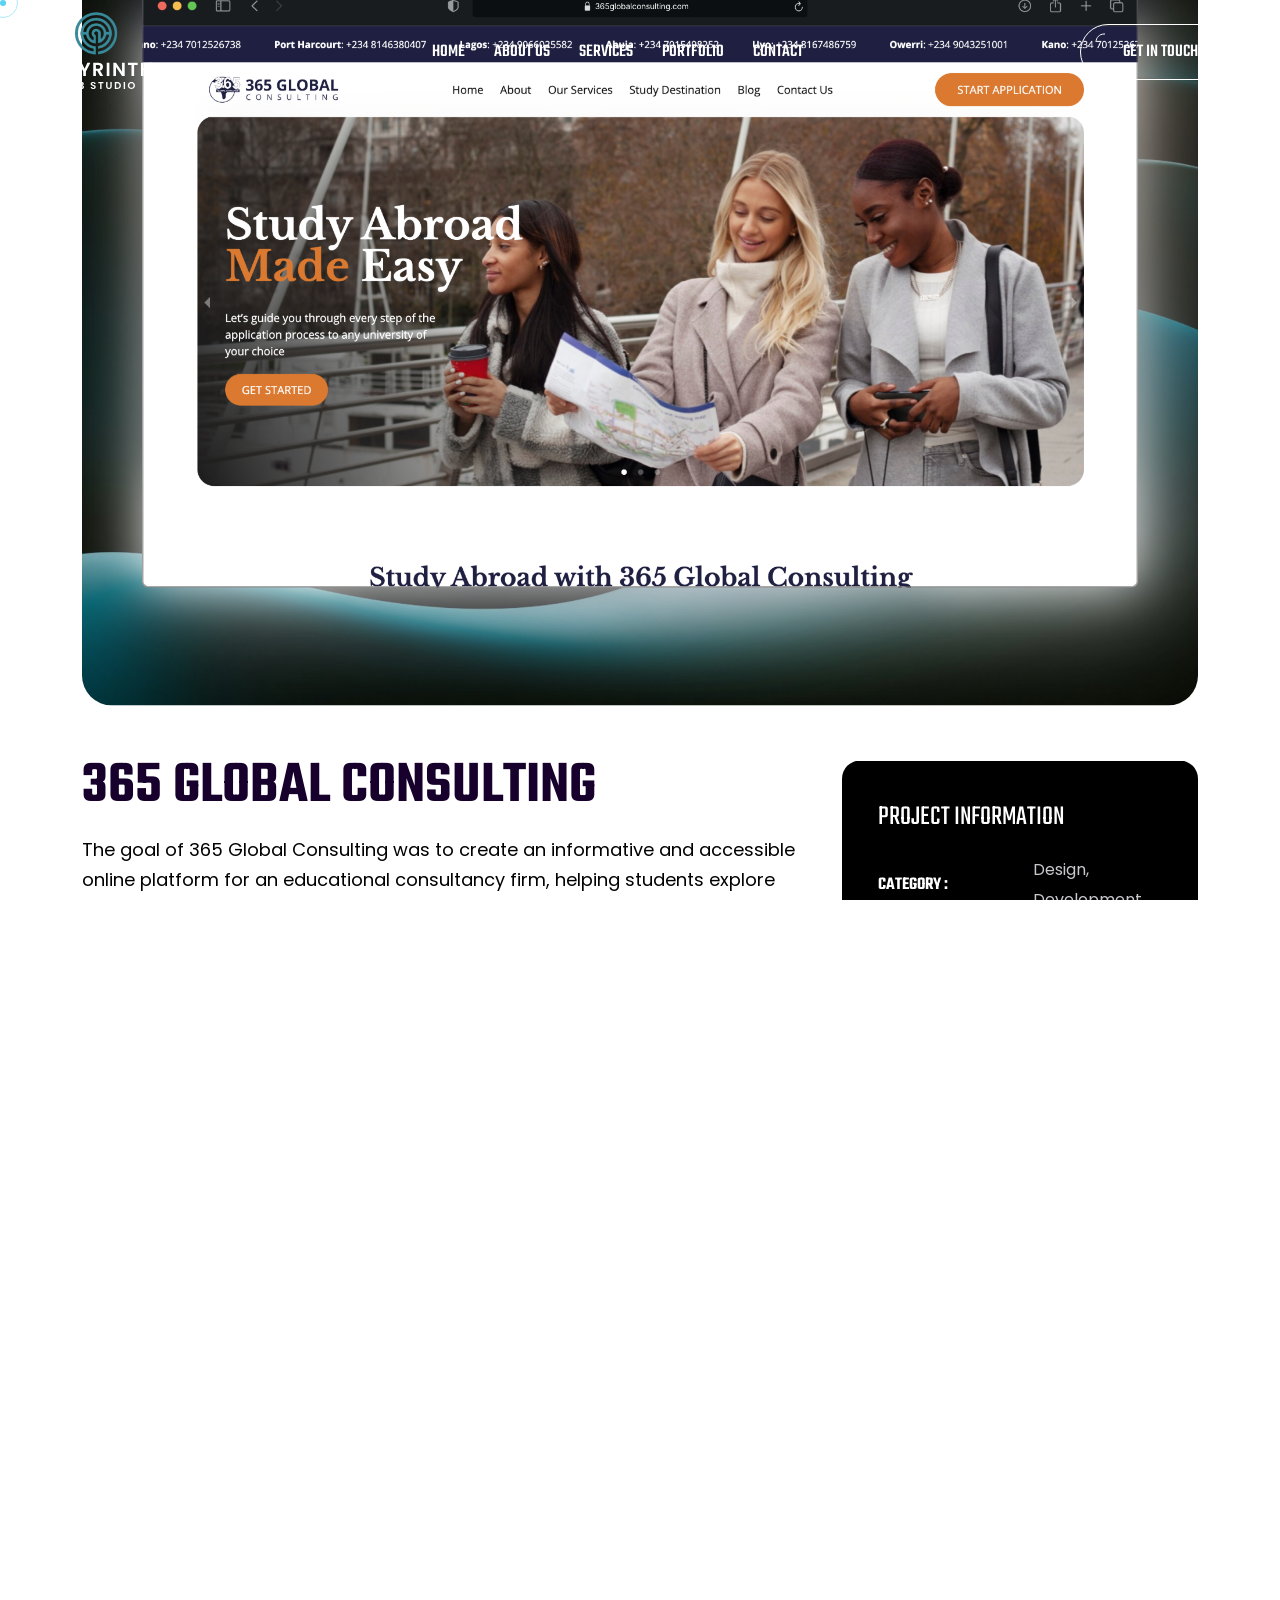
==== 365global.html @ ab1db494 "labyrinth web studio commit" ====
<!DOCTYPE html>
<html lang="en">
    <!--<< Header Area >>-->
    <head>
        <!-- ========== Meta Tags ========== -->
        <meta charset="UTF-8">
        <meta http-equiv="X-UA-Compatible" content="IE=edge">
        <meta name="viewport" content="width=device-width, initial-scale=1">
        <meta name="author" content="Gramentheme">
        <meta name="description" content="Labyrinth - Web development studio">
        <!-- ======== Page title ============ -->
        <title>Labyrinth - Web development studio</title>
        <!--<< Favcion >>-->
        <link rel="shortcut icon" href="assets/img/favicon.svg">
        <!--<< Bootstrap min.css >>-->
        <link rel="stylesheet" href="assets/css/bootstrap.min.css">
        <!--<< All Min Css >>-->
        <link rel="stylesheet" href="assets/css/all.min.css">
        <!--<< Animate.css >>-->
        <link rel="stylesheet" href="assets/css/animate.css">
        <!--<< Icomoon.css >>-->
        <link rel="stylesheet" href="assets/css/icomoon.css">
        <!--<< Magnific Popup.css >>-->
        <link rel="stylesheet" href="assets/css/magnific-popup.css">
        <!--<< MeanMenu.css >>-->
        <link rel="stylesheet" href="assets/css/meanmenu.css">
        <!--<< Swiper Bundle.css >>-->
        <link rel="stylesheet" href="assets/css/swiper-bundle.min.css">
        <!--<< Nice Select.css >>-->
        <link rel="stylesheet" href="assets/css/nice-select.css">
        <!--<< Color.css >>-->
        <link rel="stylesheet" href="assets/css/color.css">
        <!--<< Main.css >>-->
        <link rel="stylesheet" href="assets/css/main.css">
    </head>
    <body >

         <!-- Preloader Start -->
         <div id="preloader" class="preloader">
            <div class="animation-preloader">
                <div class="spinner">                
                </div>
                <div class="txt-loading">
                    <span data-text-preloader="L" class="letters-loading">
                        L
                    </span>
                    <span data-text-preloader="A" class="letters-loading">
                        A
                    </span>
                    <span data-text-preloader="B" class="letters-loading">
                        B
                    </span>
                    <span data-text-preloader="Y" class="letters-loading">
                        Y
                    </span>
                    <span data-text-preloader="R" class="letters-loading">
                        R
                    </span>
                    <span data-text-preloader="I" class="letters-loading">
                        I
                    </span>
                    <span data-text-preloader="N" class="letters-loading">
                        N
                    </span>
                    <span data-text-preloader="T" class="letters-loading">
                        T
                    </span>
                    <span data-text-preloader="H" class="letters-loading">
                        H
                    </span>
                </div>
                <p class="text-center">Loading</p>
            </div>
            <div class="loader">
                <div class="row">
                    <div class="col-3 loader-section section-left">
                        <div class="bg"></div>
                    </div>
                    <div class="col-3 loader-section section-left">
                        <div class="bg"></div>
                    </div>
                    <div class="col-3 loader-section section-right">
                        <div class="bg"></div>
                    </div>
                    <div class="col-3 loader-section section-right">
                        <div class="bg"></div>
                    </div>
                </div>
            </div>
        </div>

        <!-- Back To Top Start -->
        <button id="back-top" class="back-to-top">
            <i class="fa-regular fa-arrow-up"></i>
        </button>

        <!--<< Mouse Cursor Start >>-->  
        <div class="mouse-cursor cursor-outer"></div>
        <div class="mouse-cursor cursor-inner"></div>

        <!-- Offcanvas Area Start -->
        <div class="fix-area">
            <div class="offcanvas__info">
                <div class="offcanvas__wrapper">
                    <div class="offcanvas__content">
                        <div class="offcanvas__top mb-5 d-flex justify-content-between align-items-center">
                            <div class="offcanvas__logo">
                                <a href="index.html">
                                    <img src="assets/img/logo/black-logo.svg" alt="logo-img">
                                </a>
                            </div>
                            <div class="offcanvas__close">
                                <button>
                                <i class="fas fa-times"></i>
                                </button>
                            </div>
                        </div>
                        <h3 class="offcanvas-title">About Us</h3>
                        <p>
                            The argument in favor of using filler text goes something like this: If you use arey real content in the Consulting Process anytime you reachtent
                        </p>
                        <div class="social-icon d-flex align-items-center">
                            <a href="#"><i class="fab fa-facebook-f"></i></a>
                            <a href="#"><i class="fab fa-twitter"></i></a>
                            <a href="#"><i class="fab fa-youtube"></i></a>
                            <a href="#"><i class="fab fa-linkedin-in"></i></a>
                        </div>
                        <div class="mobile-menu fix mb-3"></div>
                        <div class="offcanvas__contact">
                            <h3>Information</h3>
                            <ul class="contact-list">
                                <li>
                                    <span>
                                        Address:
                                    </span>
                                    7300-7398 Colonial Rd,
                                    Brooklyn, NY 11209
                                </li>
                                <li>
                                    <span>
                                        Call Us:
                                    </span>
                                    <a href="tel:+00012345688">+000 123 456 88</a>
                                </li>
                                <li>
                                    <span>
                                        Email:
                                    </span>
                                    <a href="mailto:info@example.com">info@example.com</a>
                                </li>
                            </ul>
                        </div>
                    </div>
                </div>
            </div>
        </div>
        <div class="offcanvas__overlay"></div>

        <!-- Header Section Start -->
        <header id="header-sticky" class="header-1">
            <div class="container-fluid">
                <div class="mega-menu-wrapper">
                    <div class="header-main">
                        <div class="logo">
                            <a href="index.html" class="header-logo">
                                <img src="assets/img/logo/web-logo-white.svg" alt="logo-img">
                            </a>
                        </div>
                        <div class="mean__menu-wrapper">
                            <div class="main-menu">
                                <nav id="mobile-menu">
                                    <ul>
                                        <li class="has-dropdown active menu-thumb">
                                            <a href="index.html">
                                                Home 
                                            </a>
                                            </li>
                                        <li>
                                            <a href="about.html">
                                               About Us
                                            </a>
                                        </li>
                                        <li>
                                            <a href="service.html">
                                                Services
                                            </a>
                                           
                                        </li>
                                        <li >
                                            <a href="project.html">Portfolio</a>
                                        </li>
                                       
                                        <li>
                                            <a href="contact.html">
                                                Contact
                                            </a>
                                        </li>
                                    </ul>
                                </nav>
                            </div>
                        </div>
                        <div class="header-right d-flex justify-content-end align-items-center">
                            <div class="header-button">
                                <a href="contact.html" class="theme-btn border-white">
                                    <span class="icon-1">
                                        <img src="assets/img/icon/10.svg" alt="img">
                                    </span>
                                    get in touch
                                    <span class="icon-2">
                                        <img src="assets/img/icon/11.svg" alt="img">
                                    </span>
                                </a>
                            </div>
                            <div class="header__hamburger d-xl-none my-auto">
                                <div class="sidebar__toggle">
                                    <div class="header-bar">
                                        <span></span>
                                        <span></span>
                                        <span></span>
                                    </div>
                                </div>
                            </div>
                        </div>
                    </div>
                </div>
            </div>
        </header>

        <div id="smooth-wrapper">
            <div id="smooth-content">
                <!-- Breadcrumb-wrapper Start -->
                <div class="breadcrumb-wrapper bg-cover" style="background-image: url('assets/img/project-01.jpg');">
                    <div class="container">
                        <div class="page-heading">
                            <div class="breadcrumb-sub-title">
                                <h1 class="wow fadeInUp" data-wow-delay=".3s">365 Global Consulting</h1>
                            </div>
                            <ul class="breadcrumb-items wow fadeInUp" data-wow-delay=".5s">
                                <li>
                                    <a href="index.html">
                                        <i class="fa-regular fa-house"></i>
                                        Home
                                    </a>
                                </li>
                                <li>
                                    <i class="fa-solid fa-slash-forward"></i>
                                </li>
                                <li>
                                    365 Global Consulting
                                </li>
                            </ul>
                        </div>
                    </div>
                </div>
        
                <!-- Project Section Start -->
                <section class="project-details-section section-padding">
                    <div class="container">
                        <div class="project-details-wrapper">
                            <div class="details-image">
                                <img src="assets/img/project/01.jpg" alt="img">
                            </div>
                            <div class="project-details-items">
                                <div class="row g-4">
                                    <div class="col-xl-8">
                                        <div class="details-content">
                                            <h2>365 Global Consulting
                                            </h2>
                                            <p class="mb-3">
                                                The goal of 365 Global Consulting was to create an informative and accessible online platform for an educational consultancy firm, helping students explore study-abroad opportunities with ease. The aim was to deliver a professional, streamlined website that simplifies access to services like visa consultancy, tutoring, and test planning while enhancing the firm’s credibility and reach. 
                                            </p>
                                            <!-- <p class="mb-5">
                                                Netus lorem rutrum arcu dignissim at sit morbi phasellus nascetur eget potenti  vestibulum is cras. Tempor nonummy metus lobortis. Sociis velit etiam, dapibus.Lectus ve pellentesque a cras posuere tempor facilisi habitant lectus rutrum pede .
                                            </p> -->
                                            <h3>Challenge & Solution </h3>
                                            <p class="mb-5">
                                                As a web developer, I built a responsive, user-centric website with intuitive navigation and a polished, professional design. Key features include clear service pages, an easy-to-use contact form, and optimized performance for seamless browsing across devices. I implemented a clean layout to highlight essential information, ensuring accessibility and a smooth experience for a diverse audience of prospective students. 
                                            </p>
                                            <h3>Final Result</h3>
                                            <p>
                                                The new website improved user engagement, with increased inquiries and a noticeable rise in session durations. The streamlined design and enhanced functionality reduced bounce rates, while the responsive layout broadened accessibility, earning positive feedback from users and stakeholders. The site strengthened 365 Global Consulting’s online presence, supporting its mission to connect students with global education opportunities.
                                            </p>
                                        </div>
                                    </div>
                                    <div class="col-xl-4 col-lg-5">
                                        <div class="project-information sticky-style">
                                            <h3>Project Information</h3>
                                            <ul>
                                                <li>
                                                    <span class="list-1"> Category      :</span>
                                                    <span class="list-2"> Design, Development</span>
                                                </li>
                                                <li>
                                                    <span class="list-1"> Author          :</span>
                                                    <span class="list-2"> Labyrinth</span>
                                            
                                                <li>
                                                    <span class="list-1"> Date      :</span>
                                                    <span class="list-2"> 30 January, 2025</span>
                                                </li>
                                            </ul>
                                            <!-- <div class="social-icon d-flex align-items-center">
                                                <a href="#"><i class="fab fa-facebook-f"></i></a>
                                                <a href="#"><i class="fab fa-twitter"></i></a>
                                                <a href="#"><i class="fab fa-vimeo-v"></i></a>
                                                <a href="#"><i class="fab fa-pinterest-p"></i></a>
                                                
                                            </div> -->
                                            <div class="header-button mt-5">
                                                <a href="https://www.365globalconsulting.com/" class="theme-btn border-white">
                                                    <span class="icon-1">
                                                        <img src="assets/img/icon/10.svg" alt="img">
                                                    </span>
                                                    view live site
                                                    <span class="icon-2">
                                                        <img src="assets/img/icon/11.svg" alt="img">
                                                    </span>
                                                </a>
                                            </div>
                                        </div>
                                    </div>
                                </div>
                                <div class="container">
                                    <div class="row justify-content-between align-items-end">
                                        <div class="col-xl-5 col-lg-6 wow fadeInUp" data-wow-delay=".3s">
                                            <div class="case-study-box-items-2 theme-color-1">
                                                <div class="thumb">
                                                    <img src="assets/img/case-study/365-02.png" alt="img">
                                                </div>
                                            </div>
                                        </div>
                                        <div class="col-xl-6 col-lg-6 wow fadeInUp" data-wow-delay=".5s">
                                            <div class="case-study-box-items-2 margin-left-20 mt-0 theme-color-1">
                                                <div class="thumb">
                                                    <img src="assets/img/case-study/356-04.png" alt="img">
                                                </div>
                                            
                                            </div>
                                        </div>
                                        <div class="col-lg-12 wow fadeInUp" data-wow-delay=".3s">
                                            <div class="case-study-box-items-2 theme-color-1">
                                                <div class="thumb">
                                                    <img src="assets/img/case-study/365-03.png" alt="img">
                                                  
                                                </div>
                                                
                                            </div>
                                        </div>
                                    </div>
                                    <!-- <div class="row justify-content-between">
                                        <div class="col-xl-5 col-lg-6 wow fadeInUp" data-wow-delay=".3s">
                                            <div class="case-study-box-items-2 theme-color-1">
                                                <div class="thumb">
                                                    <img src="assets/img/case-study/06.jpg" alt="img">
                                                    <a href="project-details.html" class="icon">
                                                        <img src="assets/img/icon/12.svg" alt="img">
                                                    </a>
                                                </div>
                                                <div class="content">
                                                    <p>MARCH 26, 2025</p>
                                                    <h3><a href="project-details.html">Digital agency bring specialized <br> knowledge and experience</a></h3>
                                                    <a href="project.html" class="theme-btn">
                                                        <span class="icon-1">
                                                            <img src="assets/img/icon/10.svg" alt="img">
                                                        </span>
                                                        view all projects
                                                        <span class="icon-2">
                                                            <img src="assets/img/icon/11.svg" alt="img">
                                                        </span>
                                                    </a>
                                                </div>
                                            </div>
                                        </div>
                                        <div class="col-xl-6 col-lg-6 wow fadeInUp" data-wow-delay=".5s">
                                            <div class="case-study-box-items-2 margin-left-20 theme-color-1">
                                                <div class="thumb">
                                                    <img src="assets/img/case-study/07.jpg" alt="img">
                                                    <a href="project-details.html" class="icon">
                                                        <img src="assets/img/icon/12.svg" alt="img">
                                                    </a>
                                                </div>
                                                <div class="content">
                                                    <p>MARCH 26, 2025</p>
                                                    <h3><a href="project-details.html">Digital agency bring specialized <br> knowledge and experience</a></h3>
                                                </div>
                                            </div>
                                        </div>
                                    </div> -->
                                </div>
                            </div>
                            <div class="slider-button d-flex align-items-center justify-content-between">
                                <div class="d-flex align-items-center gap-xxl-4 gap-3 gap-2">
                                    <a href="project-02.html" class="cmn-prev cmn-border d-center">
                                        <i class="fas fa-chevron-left"></i>
                                    </a>
                                    <span class="fw-bold white-clr previus-text text-capitalize">
                                        previous
                                    </span>
                                </div>
                                <div class="d-flex align-items-center gap-xxl-4 gap-3 gap-2">
                                    <span class="fw-bold white-clr previus-text text-capitalize">
                                        Next
                                    </span>
                                    <a href=zenera.html" class="cmn-next cmn-border d-center">
                                        <i class="fas fa-chevron-right"></i>
                                    </a>
                                </div>
                            </div>
                        </div>
                    </div>
                </section>
       
                <!-- Cta Section Start -->
                <section class="cta-section fix section-padding pt-0 dark-bg-style black-bg">
                    <div class="container">
                        <div class="cta-wrapper bg-cover" style="background-image: url('assets/img/cta/cta-bg.jpg');">
                            <h2 class="wow fadeInUp" data-wow-delay=".3s">Have an idea in your mind?Let’s make something great together</h2>
                            <a href="contact.html" class="theme-btn border-white wow fadeInUp" data-wow-delay=".5s">
                                <span class="icon-1">
                                    <img src="assets/img/icon/10.svg" alt="img">
                                </span>
                                get in touch
                                <span class="icon-2">
                                    <img src="assets/img/icon/11.svg" alt="img">
                                </span>
                            </a>
                        </div>
                    </div>
                </section>

                <!-- Footer Section Start -->
                <footer class="footer-section dark-section-bg">
                    <div class="container custom-container">
                        <div class="footer-wrapper dark-text-style">
                            <div class="footer-wrapper-items">
                                <div class="footer-social-contact wow fadeInUp" data-wow-delay=".3s">
                                    <ul class="contact-list">
                                        <li>
                                            <a href="mailto:labyrinthwebstudio@gmail.com">labyrinthwebstudio@gmail.com</a>
                                        </li>
                                        <li>
                                            <a href="tel:+2349069067105">+234 9069067105</a>
                                        </li>
                                    </ul>
                                    <div class="social-icon d-flex align-items-center">
                                        <a href="#"><i class="fab fa-instagram"></i></a>
                                        <a href="#"><i class="fab fa-twitter"></i></a>
                                        <a href="#"><i class="fab fa-tiktok"></i></a>
                                        <a href="#"><i class="fab fa-facebook-f"></i></a>
                                    </div>
                                </div>
                                <div class="footer-author wow fadeInUp" data-wow-delay=".5s">
                                    <span>Designed by</span>
                                    <h4><a href="https://labyrinth.framer.website/">Labyrinth</a></h4>
                                </div>
                                <p class="wow fadeInUp" data-wow-delay=".7s">
                                    ©2025 <br>
                                    labyrinth web studio <br>
                                    all rights reserved
                                </p>
                            </div>
                            <a href="index.html" class="exolax-text">
                                <img src="assets/img/labyrinth-white.svg" alt="img" class="wow img-custom-anim-bottom">
                            </a>
                        </div>
                    </div>
                </footer>
            </div>
        </div>
        
     <!--<< All JS Plugins >>-->
      <script src="assets/js/jquery-3.7.1.min.js"></script>
      <!--<< Viewport Js >>-->
      <script src="assets/js/viewport.jquery.js"></script>
      <!--<< Bootstrap Js >>-->
      <script src="assets/js/bootstrap.bundle.min.js"></script>
      <!-- Parallax Js -->
      <script src="assets/js/parallax.js"></script>
      <!--<< Gsap Js >>-->
      <script src="assets/js/gsap.js"></script>
      <!--<< Gsap Scroll Plugin Js >>-->
      <script src="assets/js/gsap-scroll-to-plugin.js"></script>
      <!--<< Gsap Scroll Snoother Js >>-->
      <script src="assets/js/gsap-scroll-smoother.js"></script>
      <!--<< Gsap Scroll Trigger Js >>-->
      <script src="assets/js/gsap-scroll-trigger.js"></script>
      <!--<< Gsap Scroll Split Text Js >>-->
      <script src="assets/js/gsap-split-text.js"></script>
      <!--<< Choma Min Js >>-->
      <script src="assets/js/parallax.js"></script>
      <!--<< Nice Select Js >>-->
      <script src="assets/js/jquery.nice-select.min.js"></script>
      <!--<< Waypoints Js >>-->
      <script src="assets/js/jquery.waypoints.js"></script>
      <!--<< Counterup Js >>-->
      <script src="assets/js/jquery.counterup.min.js"></script>
      <!--<< Swiper Slider Js >>-->
      <script src="assets/js/swiper-bundle.min.js"></script>
      <!--<< MeanMenu Js >>-->
      <script src="assets/js/jquery.meanmenu.min.js"></script>
      <!--<< Magnific Popup Js >>-->
      <script src="assets/js/jquery.magnific-popup.min.js"></script>
      <!--<< GSAP Animation Js >>-->
      <script src="assets/js/animation.js"></script>
      <!--<< Wow Animation Js >>-->
      <script src="assets/js/wow.min.js"></script>
      <!--<< Wow Animation Js >>-->
      <script src="assets/js/customer-gsap-animation.js"></script>
      <!--<< Main.js >>-->
      <script src="assets/js/main.js"></script>
    </body>
</html>
---- assets/css/main.css ----
/*
Theme Name: Exolax
Author: Gramentheme
Author URI: https://themeforest.net/user/Gramentheme
Description: Exolax - Creative Agency Html Template
Version: 1.0.0
*/
/*CSS Table Of Content Ends Here*/
@import url("https://fonts.googleapis.com/css2?family=Teko:wght@300..700&display=swap");
@import url("https://fonts.googleapis.com/css2?family=Poppins:ital,wght@0,100;0,200;0,300;0,400;0,500;0,600;0,700;0,800;0,900;1,100;1,200;1,300;1,400;1,500;1,600;1,700;1,800;1,900&display=swap");
:root {
  --body: #fff;
  --black: #000;
  --white: #fff;
  --theme: #59D2F3;
  --theme2: #5AE70E;
  --theme3: #A80EE6;
  --header: #17012C;
  --header2: #1E1E1E;
  --text: #1E1E1E;
  --text2: #888888;
  --border: #E2E2E2;
  --border2: #434343;
  --border3: rgba(0, 0, 0, 0.20);
  --bg: #F5F5F5;
  --bg2: #F3F3F3;
  --testi-bg: #222;
  --box-shadow: 0px 4px 25px 0px rgba(0, 0, 0, 0.06);
}

.theme-btn {
  display: inline-block;
  vertical-align: middle;
  -webkit-appearance: none;
  border: none;
  outline: none !important;
  background-color: transparent;
  color: var(--header);
  font-size: 18px;
  font-weight: 500;
  padding: 18px 35px;
  transition: 0.5s ease-in-out;
  text-transform: uppercase;
  position: relative;
  z-index: 2;
  overflow: hidden;
  text-align: center;
  border-radius: 100px;
  line-height: 1;
  font-family: "Teko", sans-serif;
  border: 1px solid var(--header);
  min-width: 160px;
}
.theme-btn::after {
  content: "";
  background-color: var(--theme);
  position: absolute;
  top: 0;
  width: 100%;
  left: 0;
  right: 0;
  bottom: 0;
  clip-path: circle(0% at 50% 50%);
  transition: all cubic-bezier(0, 0.96, 0.58, 1.1) 0.8s;
  z-index: -1;
}
.theme-btn i {
  margin-left: 10px;
}
.theme-btn .icon-1 {
  position: absolute;
  top: 4px;
  left: 14px;
  transition: all 0.4s ease-in-out;
}
.theme-btn .icon-2 {
  position: absolute;
  bottom: 8px;
  right: 14px;
  transition: all 0.4s ease-in-out;
}
.theme-btn:hover {
  background-color: var(--theme);
  color: var(--header);
  border: 1px solid var(--theme);
}
.theme-btn:hover::after {
  clip-path: circle(100% at 50% 50%);
  transition: all cubic-bezier(0, 0.96, 0.58, 1.1) 4s;
}
.theme-btn.border-white {
  border: 1px solid var(--white);
  color: var(--white);
}
.theme-btn.border-white:hover {
  color: var(--header);
  border: 1px solid var(--theme) !important;
}
.theme-btn.border-white:hover .icon-1, .theme-btn.border-white:hover .icon-2 {
  filter: brightness(0);
}
.theme-btn.border-white .icon-1, .theme-btn.border-white .icon-2 {
  filter: grayscale(100%) brightness(300%);
  transition: all 0.4s ease-in-out;
}
.theme-btn.border-white .icon-1 img, .theme-btn.border-white .icon-2 img {
  filter: grayscale(100%) brightness(300%);
  transition: all 0.4s ease-in-out;
}
.theme-btn.border-white-2 {
  border: 1px solid var(--white);
  color: var(--white);
}
.theme-btn.border-white-2::after {
  content: "";
  background-color: var(--theme2);
}
.theme-btn.border-white-2:hover {
  color: var(--header);
  border: 1px solid var(--theme2) !important;
}
.theme-btn.border-white-2:hover .icon-1, .theme-btn.border-white-2:hover .icon-2 {
  filter: brightness(0);
}
.theme-btn.border-white-2 .icon-1, .theme-btn.border-white-2 .icon-2 {
  filter: grayscale(100%) brightness(300%);
  transition: all 0.4s ease-in-out;
}
.theme-btn.border-white-2 .icon-1 img, .theme-btn.border-white-2 .icon-2 img {
  filter: grayscale(100%) brightness(300%);
  transition: all 0.4s ease-in-out;
}
.theme-btn.theme-color-2::after {
  background-color: var(--theme2);
}
.theme-btn.theme-color-2:hover {
  background-color: var(--theme2);
}
@media (max-width: 767px) {
  .theme-btn {
    padding: 20px 32px;
  }
}
@media (max-width: 575px) {
  .theme-btn {
    padding: 18px 30px;
    font-size: 14px;
  }
}

.link-btn {
  color: var(--header);
  font-size: 14px;
  font-weight: 500;
  text-transform: uppercase;
  display: inline-block;
}
.link-btn i {
  margin-left: 10px;
}
.link-btn:hover {
  color: var(--theme);
}

/* --------------------------------------------
    Template Default Fonts & Fonts Styles
 ---------------------------------------------- */
body {
  font-family: "Poppins", sans-serif;
  font-size: 16px;
  font-weight: 400;
  line-height: 30px;
  color: var(--text);
  background-color: var(--white);
  padding: 0;
  margin: 0;
  overflow-x: hidden;
}

ul {
  padding: 0;
  margin: 0;
  list-style: none;
}

button {
  border: none;
  background-color: transparent;
  padding: 0;
}

input:focus {
  color: var(--text);
  outline: none;
}

input {
  color: var(--text);
}

h1,
h2,
h3,
h4,
h5,
h6 {
  font-family: "Teko", sans-serif;
  margin: 0px;
  padding: 0;
  color: var(--header);
  text-transform: uppercase;
  transition: all 0.4s ease-in-out;
}

h1 {
  font-size: 200px;
  font-weight: 600;
  line-height: 80%;
}

h2 {
  font-size: 90px;
  line-height: 89%;
  font-weight: 500;
}
@media (max-width: 1199px) {
  h2 {
    font-size: 70px;
    line-height: 100%;
  }
}
@media (max-width: 767px) {
  h2 {
    font-size: 65px;
    line-height: 100%;
  }
}
@media (max-width: 575px) {
  h2 {
    font-size: 60px;
  }
}

h3 {
  font-size: 40px;
  font-weight: 400;
}
@media (max-width: 575px) {
  h3 {
    font-size: 34px;
  }
}

h4 {
  font-size: 24px;
  font-weight: 600;
}

h5 {
  font-size: 20px;
  font-weight: 800;
}

h6 {
  font-size: 16px;
  font-weight: 600;
  line-height: 145%;
}

a {
  text-decoration: none;
  outline: none !important;
  cursor: pointer;
  color: var(--header);
  transition: all 0.4s ease-in-out;
}

p {
  margin: 0px;
  transition: all 0.4s ease-in-out;
}

span {
  margin: 0px;
  transition: all 0.4s ease-in-out;
}

.about-section {
  border-radius: 60px;
  margin: 0 30px;
}
@media (max-width: 1399px) {
  .about-section {
    border-radius: 0;
    margin: 0;
  }
}

.about-wrapper .about-content {
  margin-top: 30px;
}
.about-wrapper .about-content ul .about-list {
  display: flex;
  gap: 20px;
}
.about-wrapper .about-content ul .about-list:not(:last-child) {
  margin-bottom: 40px;
}
.about-wrapper .about-content ul .about-list .icon {
  color: var(--white);
  font-size: 48px;
}
.about-wrapper .about-content ul .about-list .content {
  max-width: 310px;
}
.about-wrapper .about-content ul .about-list .content h3 {
  font-size: 30px;
  color: var(--white);
}
.about-wrapper .about-content ul .about-list .content p {
  font-weight: 600;
  color: #888888;
  text-transform: capitalize;
}
.about-wrapper .about-image-items {
  margin-top: 30px;
}
.about-wrapper .about-image-items .about-items .thumb {
  margin-bottom: 40px;
}
@media (max-width: 575px) {
  .about-wrapper .about-image-items .about-items .thumb {
    margin-bottom: 24px;
  }
}
.about-wrapper .about-image-items .about-items .thumb img {
  width: 100%;
  height: 100%;
  border-radius: 20px;
}
.about-wrapper .about-image-items .about-items p {
  color: var(--white);
}
.about-wrapper .about-image-items .about-thumb img {
  width: 100%;
  height: 100%;
  border-radius: 20px;
}

.about-wrapper-2 .about-content h6 {
  font-size: 20px;
  font-weight: 400;
  text-transform: uppercase;
  color: var(--theme2);
  line-height: 1;
  font-family: "Teko", sans-serif;
  display: inline-block;
  margin-bottom: 20px;
}
.about-wrapper-2 .about-content .about-list {
  margin-top: 35px;
  margin-bottom: 40px;
}
.about-wrapper-2 .about-content .about-list li {
  font-size: 18px;
  color: var(--black);
}
.about-wrapper-2 .about-content .about-list li:not(:last-child) {
  margin-bottom: 10px;
}
.about-wrapper-2 .about-content .about-list li i {
  margin-right: 10px;
  color: var(--theme2);
}
.about-wrapper-2 .about-content-2 .counter-items {
  margin-top: 50px;
  display: flex;
  align-items: center;
  gap: 32px;
}
@media (max-width: 767px) {
  .about-wrapper-2 .about-content-2 .counter-items {
    margin-top: 30px;
  }
}
@media (max-width: 1199px) {
  .about-wrapper-2 .about-content-2 .counter-items {
    flex-wrap: wrap;
    gap: 25px;
  }
}
.about-wrapper-2 .about-content-2 .counter-items .content h2 {
  font-size: 60px;
  color: var(--theme2);
  font-weight: 400;
}
.about-wrapper-2 .about-content-2 .counter-items .content p {
  font-size: 18px;
  color: var(--text2);
}
.about-wrapper-2 .about-video {
  height: 700px;
  line-height: 700px;
  margin-top: 60px;
  border-radius: 20px;
  position: relative;
  overflow: hidden;
  text-align: center;
}
.about-wrapper-2 .about-video .video-icon {
  width: 120px;
  height: 120px;
  line-height: 120px;
  background-color: var(--white);
  color: var(--header);
  display: inline-block;
  text-align: center;
  border-radius: 50%;
  font-size: 24px;
}
.about-wrapper-2.style-theme-color .about-content h6 {
  color: var(--theme);
}
.about-wrapper-2.style-theme-color .about-content .about-list li i {
  color: var(--theme);
}
.about-wrapper-2.style-theme-color .about-content-2 .counter-items .content h2 {
  color: var(--theme);
}

.mission-wrapper .mission-image-items {
  margin-top: 30px;
  border: 6px solid var(--white);
  padding: 30px 35px;
  border-radius: 20px;
}
.mission-wrapper .mission-image-items .mission-image {
  height: 768px;
  overflow: hidden;
  border-radius: 20px;
}
@media (max-width: 1199px) {
  .mission-wrapper .mission-image-items .mission-image {
    height: 750px;
  }
}
@media (max-width: 767px) {
  .mission-wrapper .mission-image-items .mission-image {
    height: 550px;
    padding: 30px;
  }
}
@media (max-width: 575px) {
  .mission-wrapper .mission-image-items .mission-image {
    height: 450px;
    padding: 20px;
  }
}
.mission-wrapper .mission-image-items .mission-image img {
  width: 100%;
  height: 100%;
  border-radius: 20px;
  object-fit: cover;
}
.mission-wrapper .mission-content {
  padding: 40px 30px 0;
  background-color: var(--white);
  border-radius: 20px;
  margin-top: 30px;
}
.mission-wrapper .mission-content .header-title {
  padding-bottom: 10px;
}
.mission-wrapper .mission-content .header-title h5 {
  font-weight: 400;
  margin-bottom: 10px;
}
.mission-wrapper .mission-content .header-title h3 {
  font-size: 50px;
  font-weight: 400;
}
.mission-wrapper .mission-content .list-items li {
  padding: 22px 0;
  border-top: 1px solid var(--border);
}
.mission-wrapper .mission-content .list-items li .content h4 {
  font-size: 30px;
  font-weight: 500;
  -webkit-text-stroke-width: 1px;
  -webkit-text-stroke-color: var(--theme2);
  -webkit-text-fill-color: transparent;
}
.mission-wrapper .mission-content .list-items li .content h3 {
  font-size: 30px;
  font-weight: 500;
}
.mission-wrapper .mission-content .list-items li .content p {
  color: var(--text2);
  margin-top: 5px;
}

.tags-container > canvas {
  position: relative;
}

.tags-container {
  width: 100%;
  height: 400px;
  margin-top: 0vw;
  overflow: hidden;
  background: var(--theme2);
  transform: scale(1.001);
}

.about-wrapper-3 {
  border-bottom: 1px solid var(--border3);
  padding-bottom: 120px;
}
@media (max-width: 1199px) {
  .about-wrapper-3 {
    padding-bottom: 100px;
  }
}
@media (max-width: 991px) {
  .about-wrapper-3 {
    padding-bottom: 80px;
  }
}
.about-wrapper-3.dark-border-style {
  border-bottom: 1px solid rgba(255, 255, 255, 0.2);
}
.about-wrapper-3 .about-image-items {
  margin-left: -106.3%;
  position: relative;
  z-index: 9;
}
@media (max-width: 1899px) {
  .about-wrapper-3 .about-image-items {
    margin-left: -80%;
  }
}
@media (max-width: 1600px) {
  .about-wrapper-3 .about-image-items {
    margin-left: -50%;
  }
}
@media (max-width: 1399px) {
  .about-wrapper-3 .about-image-items {
    margin-left: 0;
  }
}
.about-wrapper-3 .about-image-items .about-image {
  position: relative;
}
.about-wrapper-3 .about-image-items .about-image img {
  width: 100%;
  height: 100%;
  border-radius: 40px;
}
.about-wrapper-3 .about-image-items .about-image .video-button {
  position: absolute;
  bottom: 20px;
  left: 20px;
  z-index: 9;
  width: 175px;
  height: 175px;
  line-height: 175px;
  text-align: center;
  border-radius: 50%;
  border: 1px solid var(--white);
}
.about-wrapper-3 .about-image-items .about-image .video-button .video-icon {
  width: 84px;
  height: 84px;
  line-height: 84px;
  background-color: var(--white);
  color: var(--header);
  border-radius: 50%;
  display: inline-block;
  position: relative;
  z-index: 9;
}
.about-wrapper-3 .about-image-items .about-image .video-button .text-cirle {
  animation: cir36 10s linear infinite;
  position: absolute;
  top: -3px;
  left: 13px;
}
.about-wrapper-3 .about-image-items .about-image .video-button .text-cirle img {
  width: initial;
  height: initial;
}
.about-wrapper-3 .about-content {
  margin-left: 20px;
  position: relative;
  z-index: 9;
}
@media (max-width: 1399px) {
  .about-wrapper-3 .about-content {
    margin-left: 0;
  }
}
.about-wrapper-3 .about-content h2 {
  color: var(--black);
  line-height: 1;
}
.about-wrapper-3 .about-content p {
  margin-top: 5px;
}
.about-wrapper-3 .about-content .list-items-area {
  display: flex;
  align-items: end;
  justify-content: space-between;
}
@media (max-width: 1199px) {
  .about-wrapper-3 .about-content .list-items-area {
    flex-wrap: wrap;
    gap: 30px;
  }
}
.about-wrapper-3 .about-content .list-items-area .list-items {
  margin-top: 30px;
}
.about-wrapper-3 .about-content .list-items-area .list-items li {
  font-size: 18px;
  font-weight: 500;
  color: var(--black);
}
.about-wrapper-3 .about-content .list-items-area .list-items li i {
  margin-right: 10px;
}
.about-wrapper-3 .about-content .list-items-area .list-items li:not(:last-child) {
  margin-bottom: 10px;
}
.about-wrapper-3 .about-content .list-items-area .arrow-icon {
  display: inline-block;
  width: 104px;
  height: 104px;
  line-height: 104px;
  text-align: center;
  border: 1px solid var(--border3);
  border-radius: 50%;
}
.about-wrapper-3 .about-content .list-items-area .arrow-icon img {
  filter: brightness(0);
  transition: all 0.4s ease-in-out;
  transform: rotate(-45deg);
}
.about-wrapper-3 .about-content .list-items-area .arrow-icon:hover {
  background-color: var(--theme3);
}
.about-wrapper-3 .about-content .list-items-area .arrow-icon:hover img {
  filter: initial;
  transform: rotate(0);
}
.about-wrapper-3 .about-content.dark-text-white p {
  color: var(--text2);
}
.about-wrapper-3 .about-content.dark-text-white .list-items-area .list-items li {
  color: var(--white);
}
.about-wrapper-3 .about-content.dark-text-white .list-items-area .arrow-icon {
  border: 1px solid var(--white);
}
.about-wrapper-3 .about-content.dark-text-white .list-items-area .arrow-icon img {
  filter: initial;
}
.about-wrapper-3 .about-content.dark-text-white .list-items-area .arrow-icon:hover {
  border: 1px solid var(--theme3);
}

.about-section-3 {
  position: relative;
}
.about-section-3 .right-overlay-shape {
  position: absolute;
  top: -60%;
  right: 0;
}

.about-wrapper-4 .about-thumb {
  margin-left: 20px;
  position: relative;
}
@media (max-width: 1199px) {
  .about-wrapper-4 .about-thumb {
    margin-left: 0;
  }
}
.about-wrapper-4 .about-thumb .thumb-shape1 {
  width: 335px;
  height: 481px;
  border-radius: 100px;
  background-color: var(--header2);
  position: absolute;
  left: 0;
  z-index: 1;
}
@media (max-width: 1199px) {
  .about-wrapper-4 .about-thumb .thumb-shape1 {
    display: none;
  }
}
@media (max-width: 767px) {
  .about-wrapper-4 .about-thumb .thumb-shape1 {
    left: 0;
    top: -60px;
  }
}
.about-wrapper-4 .about-thumb .thumb-shape2 {
  width: 335px;
  height: 481px;
  border-radius: 100px;
  background: #F1F1F1;
  position: absolute;
  left: 100px;
  z-index: 2;
}
@media (max-width: 1399px) {
  .about-wrapper-4 .about-thumb .thumb-shape2 {
    left: 50px;
  }
}
@media (max-width: 1199px) {
  .about-wrapper-4 .about-thumb .thumb-shape2 {
    display: none;
  }
}
@media (max-width: 767px) {
  .about-wrapper-4 .about-thumb .thumb-shape2 {
    left: 0;
    top: -30px;
  }
}
.about-wrapper-4 .about-thumb .thumb {
  position: relative;
  display: inline-block;
  margin-left: 200px;
  z-index: 5;
}
@media (max-width: 1399px) {
  .about-wrapper-4 .about-thumb .thumb {
    margin-left: 150px;
  }
}
@media (max-width: 1199px) {
  .about-wrapper-4 .about-thumb .thumb {
    margin-left: 0;
    display: block;
  }
}
@media (max-width: 991px) {
  .about-wrapper-4 .about-thumb .thumb {
    height: 600px;
  }
}
@media (max-width: 575px) {
  .about-wrapper-4 .about-thumb .thumb {
    height: 500px;
  }
}
.about-wrapper-4 .about-thumb .thumb img {
  border-radius: 100px;
}
@media (max-width: 1199px) {
  .about-wrapper-4 .about-thumb .thumb img {
    width: 100%;
    height: 100%;
    object-fit: cover;
  }
}
.about-wrapper-4 .about-content {
  margin-left: 60px;
}
@media (max-width: 991px) {
  .about-wrapper-4 .about-content {
    margin-left: 0;
  }
}
.about-wrapper-4 .about-content h2 {
  font-size: 90px;
  color: var(--header2);
}
@media (max-width: 1199px) {
  .about-wrapper-4 .about-content h2 {
    font-size: 80px;
  }
}
@media (max-width: 767px) {
  .about-wrapper-4 .about-content h2 {
    font-size: 70px;
  }
}
@media (max-width: 575px) {
  .about-wrapper-4 .about-content h2 {
    font-size: 50px;
  }
}
.about-wrapper-4 .about-content h3 {
  font-size: 50px;
  font-weight: 500;
  color: var(--header2);
  text-transform: lowercase;
  margin-top: 30px;
}
@media (max-width: 575px) {
  .about-wrapper-4 .about-content h3 {
    font-size: 40px;
    margin-top: 20px;
  }
}
.about-wrapper-4 .about-content .about-btn {
  padding-top: 40px;
}
.about-wrapper-4 .about-content .about-btn ul {
  display: flex;
  flex-wrap: wrap;
  gap: 10px;
}
.about-wrapper-4 .about-content .about-btn ul li a {
  padding: 9px 20px;
  color: var(--header2);
  text-align: center;
  font-family: "Teko", sans-serif;
  font-size: 30px;
  font-style: normal;
  font-weight: 500;
  line-height: normal;
  text-transform: uppercase;
  display: inline-block;
  border-radius: 100px;
  border: 1px solid #1E1E1E;
}
@media (max-width: 1899px) {
  .about-wrapper-4 .about-content .about-btn ul li a {
    font-size: 20px;
  }
}
.about-wrapper-4 .about-content .about-btn ul li a:hover {
  background-color: var(--header2);
  color: var(--white);
}

@-webkit-keyframes rippleOne {
  70% {
    -webkit-box-shadow: 0 0 0 40px rgba(244, 68, 56, 0);
    box-shadow: 0 0 0 40px rgba(244, 68, 56, 0);
  }
  100% {
    -webkit-box-shadow: 0 0 0 0 rgba(244, 68, 56, 0);
    box-shadow: 0 0 0 0 rgba(244, 68, 56, 0);
  }
}
@keyframes rippleOne {
  70% {
    -webkit-box-shadow: 0 0 0 40px rgba(244, 68, 56, 0);
    box-shadow: 0 0 0 40px rgba(244, 68, 56, 0);
  }
  100% {
    -webkit-box-shadow: 0 0 0 0 rgba(244, 68, 56, 0);
    box-shadow: 0 0 0 0 rgba(244, 68, 56, 0);
  }
}
@keyframes cir36 {
  100% {
    transform: rotate(360deg);
  }
}
@keyframes rounded {
  50% {
    transform: rotate(15deg);
  }
}
@keyframes up-down {
  0% {
    transform: translateY(10px);
  }
  100% {
    transform: translateY(-10px);
  }
}
@-webkit-keyframes spinner {
  to {
    -webkit-transform: rotateZ(360deg);
    transform: rotateZ(360deg);
  }
}
@keyframes spinner {
  to {
    -webkit-transform: rotateZ(360deg);
    transform: rotateZ(360deg);
  }
}
@-webkit-keyframes letters-loading {
  0%, 75%, 100% {
    opacity: 0;
    transform: rotateY(-90deg);
  }
  25%, 50% {
    opacity: 1;
    transform: rotateY(0deg);
  }
}
@keyframes letters-loading {
  0%, 75%, 100% {
    opacity: 0;
    transform: rotateY(-90deg);
  }
  25%, 50% {
    opacity: 1;
    transform: rotateY(0deg);
  }
}
@keyframes loaderspin {
  0% {
    transform: translate(-50%, -50%) rotate(0deg);
  }
  100% {
    transform: translate(-50%, -50%) rotate(360deg);
  }
}
@keyframes tpswing {
  0% {
    -webkit-transform: rotate(20deg);
    -ms-transform: rotate(20deg);
    transform: rotate(20deg);
  }
  100% {
    -webkit-transform: rotate(0deg);
    -ms-transform: rotate(0deg);
    transform: rotate(0deg);
  }
}
@keyframes width {
  0% {
    width: 0%;
  }
  100% {
    width: 100%;
  }
}
@-webkit-keyframes width {
  0% {
    width: 0%;
  }
  100% {
    width: 100%;
  }
}
@-webkit-keyframes loaderspin {
  0% {
    transform: translate(-50%, -50%) rotate(0deg);
  }
  100% {
    transform: translate(-50%, -50%) rotate(360deg);
  }
}
@keyframes loaderpulse {
  0% {
    transform: scale(1);
  }
  100% {
    transform: scale(1.2);
  }
}
@keyframes rounded {
  50% {
    transform: rotate(20deg);
  }
}
@keyframes cir36 {
  100% {
    transform: rotate(360deg);
  }
}
.float-bob-y {
  -webkit-animation-name: float-bob-y;
  animation-name: float-bob-y;
  -webkit-animation-duration: 3s;
  animation-duration: 3s;
  -webkit-animation-iteration-count: infinite;
  animation-iteration-count: infinite;
  -webkit-animation-timing-function: linear;
  animation-timing-function: linear;
}

@-webkit-keyframes float-bob-y {
  0% {
    -webkit-transform: translateY(-30px);
    transform: translateY(-30px);
  }
  50% {
    -webkit-transform: translateY(-10px);
    transform: translateY(-10px);
  }
  100% {
    -webkit-transform: translateY(-30px);
    transform: translateY(-30px);
  }
}
@keyframes float-bob-y {
  0% {
    -webkit-transform: translateY(-30px);
    transform: translateY(-30px);
  }
  50% {
    -webkit-transform: translateY(-10px);
    transform: translateY(-10px);
  }
  100% {
    -webkit-transform: translateY(-30px);
    transform: translateY(-30px);
  }
}
.float-bob-x {
  -webkit-animation-name: float-bob-x;
  animation-name: float-bob-x;
  -webkit-animation-duration: 3s;
  animation-duration: 3s;
  -webkit-animation-iteration-count: infinite;
  animation-iteration-count: infinite;
  -webkit-animation-timing-function: linear;
  animation-timing-function: linear;
}

@-webkit-keyframes float-bob-x {
  0% {
    -webkit-transform: translateX(0px);
    transform: translateX(30px);
  }
  50% {
    -webkit-transform: translateX(10px);
    transform: translateX(10px);
  }
  100% {
    -webkit-transform: translateX(30px);
    transform: translateX(30px);
  }
}
@keyframes float-bob-x {
  0% {
    -webkit-transform: translateX(30px);
    transform: translateX(30px);
  }
  50% {
    -webkit-transform: translateX(10px);
    transform: translateX(10px);
  }
  100% {
    -webkit-transform: translateX(30px);
    transform: translateX(30px);
  }
}
@keyframes bounce-x {
  0% {
    -webkit-transform: translateX(0);
    transform: translateX(0);
  }
  50% {
    -webkit-transform: translateX(30px);
    transform: translateX(30px);
  }
  100% {
    -webkit-transform: translateX(0);
    transform: translateX(0);
  }
}
.bounce-x {
  -webkit-animation: bounce-x 7s infinite linear;
  animation: bounce-x 7s infinite linear;
}

@keyframes criss-cross-left {
  0% {
    left: -20px;
  }
  50% {
    left: 50%;
    width: 20px;
    height: 20px;
  }
  100% {
    left: 50%;
    width: 375px;
    height: 375px;
  }
}
@keyframes criss-cross-right {
  0% {
    right: -20px;
  }
  50% {
    right: 50%;
    width: 20px;
    height: 20px;
  }
  100% {
    right: 50%;
    width: 375px;
    height: 375px;
  }
}
@keyframes rotated2 {
  0% {
    transform: rotate(0);
  }
  100% {
    transform: rotate(-360deg);
  }
}
@keyframes wave {
  0% {
    transform: translateX(0);
  }
  50% {
    transform: translateX(-25%);
  }
  100% {
    transform: translateX(-50%);
  }
}
/*img-animation**********************/
.img-custom-anim-left {
  animation: img-anim-left 1.3s forwards cubic-bezier(0.645, 0.045, 0.355, 1) 0.4s;
  opacity: 0;
}

@keyframes img-anim-left {
  0% {
    transform: translateX(-5%);
    clip-path: inset(0 100% 0 0);
    opacity: 0;
  }
  100% {
    transform: translateX(0);
    clip-path: inset(0 0 0 0);
    opacity: 1;
  }
}
.img-custom-anim-right {
  animation: img-anim-right 1.3s forwards cubic-bezier(0.645, 0.045, 0.355, 1) 0.4s;
  opacity: 0;
}

@keyframes img-anim-right {
  0% {
    transform: translateX(5%);
    clip-path: inset(0 0 0 100%);
    opacity: 0;
  }
  100% {
    transform: translateX(0);
    clip-path: inset(0 0 0 0);
    opacity: 1;
  }
}
.img-custom-anim-left {
  animation: img-anim-left 1.3s forwards cubic-bezier(0.645, 0.045, 0.355, 1) 0.4s;
  opacity: 0;
}

@keyframes img-anim-left {
  0% {
    transform: translateX(-5%);
    clip-path: inset(0 100% 0 0);
    opacity: 0;
  }
  100% {
    transform: translateX(0);
    clip-path: inset(0 0 0 0);
    opacity: 1;
  }
}
.img-custom-anim-top {
  animation: img-anim-top 1.3s forwards cubic-bezier(0.645, 0.045, 0.355, 1);
  opacity: 0;
}

@keyframes img-anim-top {
  0% {
    transform: translateY(-5%);
    clip-path: inset(0 0 100% 0);
    opacity: 0;
  }
  100% {
    transform: translateY(0);
    clip-path: inset(0 0 0 0);
    opacity: 1;
  }
}
.img-custom-anim-bottom {
  animation: img-anim-bottom 1.3s forwards cubic-bezier(0.645, 0.045, 0.355, 1);
  opacity: 0;
}

@keyframes img-anim-bottom {
  0% {
    transform: translateY(5%);
    clip-path: inset(100% 0 0 0);
    opacity: 0;
  }
  100% {
    transform: translateY(0);
    clip-path: inset(0 0 0 0);
    opacity: 1;
  }
}
@keyframes moving {
  0% {
    transform: translatey(0px);
  }
  20% {
    transform: translateX(-50px);
  }
  50% {
    transform: translatey(-40px);
  }
  100% {
    transform: translatey(0px);
  }
}
@keyframes translateX2 {
  0% {
    -webkit-transform: translateX(-30px);
    -moz-transform: translateX(-30px);
    -ms-transform: translateX(-30px);
    -o-transform: translateX(-30px);
    transform: translateX(-30px);
  }
  100% {
    -webkit-transform: translatXY(20px);
    -moz-transform: translateX(20px);
    -ms-transform: translateX(20px);
    -o-transform: translateX(20px);
    transform: translateX(20px);
  }
}
@keyframes translateY2 {
  0% {
    -webkit-transform: translateY(-30px);
    -moz-transform: translateY(-30px);
    -ms-transform: translateY(-30px);
    -o-transform: translateY(-30px);
    transform: translateY(-30px);
  }
  100% {
    -webkit-transform: translateY(20px);
    -moz-transform: translateY(20px);
    -ms-transform: translateY(20px);
    -o-transform: translateY(20px);
    transform: translateY(20px);
  }
}
.tp-reveal-line {
  overflow: hidden;
}

.brand-wrapper h4 {
  text-align: center;
  margin-bottom: 60px;
}
.brand-wrapper h4 span {
  color: var(--theme);
}
.brand-wrapper .brand-image {
  text-align: center;
  transition: all 0.4s ease-in-out;
}
.brand-wrapper .brand-image:hover {
  filter: brightness(0);
}
.brand-wrapper.style-2 {
  background-color: var(--bg2);
  padding: 60px 0;
}
.brand-wrapper.style-2 h4 span {
  color: var(--theme2);
}

.brand-wrapper-2 .brand-text {
  font-size: 20px;
  font-weight: 500;
  color: var(--black);
  text-align: center;
  text-transform: capitalize;
  margin-bottom: 50px;
  padding-top: 60px;
}
.brand-wrapper-2 .gt-brand-img {
  border: 1px solid var(--border3);
  min-width: 329px;
  min-height: 135px;
  line-height: 125px;
  display: inline-block;
  text-align: center;
  border-radius: 100px;
}
.brand-wrapper-2.dark-border-style .gt-brand-img {
  border: 1px solid rgba(255, 255, 255, 0.2);
  filter: brightness(5);
}

.gt-slide-transtion {
  -webkit-transition-timing-function: linear;
  transition-timing-function: linear;
}

.gt-brand-slide-element {
  width: auto;
  display: inline-block;
}

.brand-wrapper-4 {
  padding: 100px 0;
  border-top: 1px solid rgba(0, 0, 0, 0.2);
  border-bottom: 1px solid rgba(0, 0, 0, 0.2);
}
@media (max-width: 991px) {
  .brand-wrapper-4 {
    padding: 70px 0;
  }
}
.brand-wrapper-4 .brand-text-4 {
  font-size: 200px;
  font-weight: 600;
  text-transform: uppercase;
  color: var(--header2);
  font-family: "Teko", sans-serif;
  line-height: 1;
}
@media (max-width: 767px) {
  .brand-wrapper-4 .brand-text-4 {
    font-size: 140px;
  }
}
@media (max-width: 575px) {
  .brand-wrapper-4 .brand-text-4 {
    font-size: 100px;
  }
}
.brand-wrapper-4 .swiper-wrapper {
  display: flex;
  align-items: center;
}
.brand-wrapper-4.style-2 {
  padding: 0;
  border: none;
}
.brand-wrapper-4.text-white-style .brand-text-4 {
  color: var(--white);
}

.contact-info-box {
  border-radius: 20px;
  background: #F8F8F8;
  padding: 30px;
  text-align: center;
}
.contact-info-box .icon {
  width: 70px;
  height: 70px;
  line-height: 70px;
  border-radius: 50%;
  background-color: #1E1E1E;
  color: var(--white);
  text-align: center;
  margin: 0 auto;
  transition: all 0.4s ease-in-out;
}
.contact-info-box .icon img {
  transition: all 0.4s ease-in-out;
}
.contact-info-box .content {
  margin-top: 20px;
}
.contact-info-box .content h3 {
  font-size: 24px;
  font-weight: 500;
}
.contact-info-box .content p {
  opacity: 0.7;
  color: var(--text);
}
.contact-info-box .content p a {
  opacity: 0.7;
  color: var(--text);
}
.contact-info-box:hover .icon {
  background-color: var(--theme);
}
.contact-info-box:hover .icon img {
  filter: brightness(0);
}

.contact-wrapper .map-items .googpemap iframe {
  width: 100%;
  border-radius: 20px;
  height: 745px;
}
@media (max-width: 767px) {
  .contact-wrapper .map-items .googpemap iframe {
    height: 550px;
  }
}
@media (max-width: 575px) {
  .contact-wrapper .map-items .googpemap iframe {
    height: 450px;
  }
}
.contact-wrapper .contact-content {
  margin-left: 30px;
  border-radius: 20px;
  background: #F8F8F8;
  padding: 50px 30px;
}
@media (max-width: 1199px) {
  .contact-wrapper .contact-content {
    margin-left: 0;
  }
}
.contact-wrapper .contact-content h3 {
  font-size: 40px;
  font-weight: 500;
  margin-bottom: 30px;
}
.contact-wrapper .contact-content .form-clt span {
  color: var(--header);
  font-weight: 600;
  text-transform: capitalize;
  margin-bottom: 10px;
  display: inline-block;
}
.contact-wrapper .contact-content .form-clt input, .contact-wrapper .contact-content .form-clt textarea {
  border: none;
  color: rgba(30, 30, 30, 0.4);
  padding: 18px 20px;
  border-radius: 10px;
  width: 100%;
  outline: none;
  background-color: var(--white);
}
.contact-wrapper .contact-content .form-clt input::placeholder, .contact-wrapper .contact-content .form-clt textarea::placeholder {
  color: rgba(30, 30, 30, 0.4);
}
.contact-wrapper .contact-content .form-clt textarea {
  padding-bottom: 100px;
}

.cta-wrapper {
  border-radius: 25px;
  padding: 60px;
  text-align: center;
}
@media (max-width: 767px) {
  .cta-wrapper {
    padding: 50px 40px;
  }
}
@media (max-width: 575px) {
  .cta-wrapper {
    padding: 40px 30px;
  }
}
.cta-wrapper h2 {
  line-height: 111%;
  color: var(--white);
  margin-bottom: 40px;
}
@media (max-width: 991px) {
  .cta-wrapper h2 {
    font-size: 60px;
  }
}
@media (max-width: 575px) {
  .cta-wrapper h2 {
    font-size: 40px;
    margin-bottom: 30px;
  }
}

.cta-section {
  position: relative;
  z-index: 9;
}
.cta-section::before {
  position: absolute;
  top: 0;
  left: 0;
  right: 0;
  bottom: 0;
  width: 100%;
  height: 100%;
  content: "";
  background-color: var(--white);
  z-index: -1;
  top: 40%;
}
.cta-section.dark-bg-style {
  background-color: #222222;
}
.cta-section.dark-bg-style::before {
  background-color: var(--black);
}
.cta-section.black-bg {
  background-color: transparent;
}

.cta-text {
  padding: 40px 0;
  border-bottom: 1px solid var(--border3);
  border-top: 1px solid var(--border3);
  position: relative;
  z-index: 9;
}
.cta-text .text {
  text-align: center;
  font-family: "Teko", sans-serif;
  font-size: 50px;
  font-style: normal;
  font-weight: 500;
  line-height: 60px;
  text-transform: uppercase;
  background: linear-gradient(91deg, #000 3.35%, #5AE70E 53.73%, #000 100.24%);
  background-clip: text;
  -webkit-background-clip: text;
  -webkit-text-fill-color: transparent;
}
@media (max-width: 767px) {
  .cta-text .text {
    font-size: 45px;
    line-height: 45px;
  }
}
@media (max-width: 575px) {
  .cta-text .text {
    font-size: 36px;
  }
}
.cta-text .text .textThumb {
  display: inline-block;
  border-radius: 22px;
}
.cta-text.style-2 .text {
  background: linear-gradient(91deg, #172D88 3.35%, #AA0EE7 53.73%, #172D88 100.24%);
  background-clip: text;
  -webkit-background-clip: text;
  -webkit-text-fill-color: transparent;
}
.cta-text.dark-white-style {
  border-top: 1px solid rgba(255, 255, 255, 0.2);
  border-bottom: 1px solid rgba(255, 255, 255, 0.2);
}
.cta-text.dark-white-style .text {
  background: linear-gradient(91deg, #FFF 3.35%, #5AE70E 53.73%, #FFF 100.24%);
  background-clip: text;
  -webkit-background-clip: text;
  -webkit-text-fill-color: transparent;
}
.cta-text.dark-white-style-2 {
  border-top: 1px solid rgba(255, 255, 255, 0.2);
  border-bottom: 1px solid rgba(255, 255, 255, 0.2);
}

.cta-text-area .sub-text {
  font-size: 16px;
  font-weight: 600;
  text-transform: uppercase;
  background: linear-gradient(90deg, #59C5F3 0%, #FF1AF0 100%);
  background-clip: text;
  -webkit-background-clip: text;
  -webkit-text-fill-color: transparent;
  padding-bottom: 20px;
  text-align: center;
}

.cta-counter-5 {
  background-color: var(--header2);
}

.cta-counter-wrapper-5 .cta-content .text-white {
  max-width: 620px;
}
.cta-counter-wrapper-5 .cta-content .counter-box-items {
  margin-top: 50px;
  display: flex;
  align-items: center;
  gap: 100px;
}
@media (max-width: 1199px) {
  .cta-counter-wrapper-5 .cta-content .counter-box-items {
    flex-wrap: wrap;
    gap: 30px;
  }
}
.cta-counter-wrapper-5 .cta-content .counter-box-items .counter-box h2 {
  font-size: 48px;
  font-weight: 700;
  -webkit-text-stroke-width: 1px;
  -webkit-text-stroke-color: var(--white);
  -webkit-text-fill-color: transparent;
  opacity: 0.5;
}
.cta-counter-wrapper-5 .cta-content .counter-box-items .counter-box p {
  color: var(--white);
  margin-top: 10px;
}
.cta-counter-wrapper-5 .cta-content .theme-btn {
  border-radius: 0;
  border: 1px solid var(--white);
  color: var(--white);
  font-size: 18px;
  margin-top: 50px;
}
.cta-counter-wrapper-5 .cta-content .theme-btn .icon-1, .cta-counter-wrapper-5 .cta-content .theme-btn .icon-2 {
  filter: grayscale(100%) brightness(300%);
  transition: all 0.4s ease-in-out;
}
.cta-counter-wrapper-5 .cta-content .theme-btn .icon-1 img, .cta-counter-wrapper-5 .cta-content .theme-btn .icon-2 img {
  filter: grayscale(100%) brightness(300%);
  transition: all 0.4s ease-in-out;
}
.cta-counter-wrapper-5 .cta-content .theme-btn:hover {
  color: var(--header2);
  border: 1px solid var(--theme) !important;
}
.cta-counter-wrapper-5 .cta-content .theme-btn:hover .icon-1, .cta-counter-wrapper-5 .cta-content .theme-btn:hover .icon-2 {
  filter: brightness(0);
}
.cta-counter-wrapper-5 .cta-image-items .cta-video {
  position: relative;
}
.cta-counter-wrapper-5 .cta-image-items .cta-video img {
  width: 100%;
  height: 100%;
  border-radius: 200px;
}
.cta-counter-wrapper-5 .cta-image-items .cta-video .video-icon {
  position: absolute;
  top: 50%;
  left: 50%;
  transform: translate(-50%, -50%);
  width: 74px;
  height: 74px;
  line-height: 74px;
  background-color: var(--white);
  color: var(--header2);
  font-size: 20px;
  text-align: center;
  border-radius: 50%;
}
.cta-counter-wrapper-5 .cta-image-items .cta-image {
  text-align: center;
  margin-top: 50px;
  position: relative;
}
.cta-counter-wrapper-5 .cta-image-items .cta-image .star-shape {
  position: absolute;
  bottom: 0;
  left: 0;
}
.cta-counter-wrapper-5 .cta-image-items .cta-image .star-shape-2 {
  position: absolute;
  top: 0;
  right: 0;
}
.cta-counter-wrapper-5 .cta-image-items .cta-image img {
  width: 100%;
  height: 100%;
}

.faq-wrapper .faq-image img {
  width: 100%;
  height: 100%;
  border-radius: 20px;
}
.faq-wrapper .faq-content {
  margin-left: 70px;
}
.faq-wrapper .faq-content h2 {
  color: var(--black);
  margin-bottom: 50px;
}
.faq-wrapper .faq-content .accordion-item {
  border: 0;
  background-color: var(--white);
  margin-bottom: 30px;
  border-radius: 10px;
  overflow: hidden;
}
.faq-wrapper .faq-content .accordion-item .accordion-header .accordion-button {
  font-weight: 500;
  color: var(--header);
  letter-spacing: -0.2px;
  border: 0;
  border-radius: 0;
  box-shadow: none;
  background: #F8F8F8;
  padding: 25px 30px 0;
  text-transform: capitalize;
  font-size: 24px;
  border: 1px solid var(--border);
  border: 1px solid transparent;
  font-family: "Teko", sans-serif;
}
@media (max-width: 575px) {
  .faq-wrapper .faq-content .accordion-item .accordion-header .accordion-button {
    font-size: 18px;
  }
}
.faq-wrapper .faq-content .accordion-item .accordion-header .accordion-button::after {
  content: "+";
  font-family: "Font Awesome 6 Pro";
  background: transparent;
  font-weight: 500;
  transition: all 0.3s ease-in-out !important;
  color: var(--header);
}
.faq-wrapper .faq-content .accordion-item .accordion-header .accordion-button:not(.collapsed)::after {
  content: "\f068";
  font-family: "Font Awesome 6 Pro";
  background: transparent;
  font-weight: 500;
  color: var(--header);
  transform: rotate(0);
}
.faq-wrapper .faq-content .accordion-item .accordion-header .accordion-button.collapsed {
  background: #F8F8F8;
  padding: 25px 30px;
  color: var(--header);
}
.faq-wrapper .faq-content .accordion-item .accordion-collapse .accordion-body {
  padding-right: 20px;
  padding-left: 30px;
  padding-top: 15px;
  color: var(--text);
  background: #F8F8F8;
}
@media (max-width: 1399px) {
  .faq-wrapper .faq-content .accordion-item .accordion-collapse .accordion-body {
    padding-right: 50px;
  }
}
@media (max-width: 991px) {
  .faq-wrapper .faq-content .accordion-item .accordion-collapse .accordion-body {
    padding-right: 30px;
  }
}

.counter-wrapper-3 {
  padding-top: 115px;
}
@media (max-width: 1199px) {
  .counter-wrapper-3 {
    padding-top: 85px;
  }
}
@media (max-width: 991px) {
  .counter-wrapper-3 {
    padding-top: 65px;
  }
}
.counter-wrapper-3 .counter-box-items {
  border-radius: 15px;
  border: 1px solid #434343;
  background: #222;
  padding: 60px;
}
.counter-wrapper-3 .counter-box-items h2 {
  color: var(--white);
}
.counter-wrapper-3 .counter-box-items p {
  font-size: 18px;
  font-weight: 500;
  color: var(--white);
  text-transform: uppercase;
}

.choose-us-section {
  position: relative;
}
.choose-us-section .choose-us-image {
  position: absolute;
  top: 0;
  right: 0;
}
@media (max-width: 1199px) {
  .choose-us-section .choose-us-image {
    max-width: 500px;
    height: 400px;
  }
}
@media (max-width: 991px) {
  .choose-us-section .choose-us-image {
    display: none;
  }
}
.choose-us-section .choose-us-image img {
  border-radius: 0px 0px 40px 40px;
  border-bottom: 10px solid var(--white);
  border-left: 10px solid var(--white);
}
@media (max-width: 1199px) {
  .choose-us-section .choose-us-image img {
    width: 100%;
    height: 100%;
    object-fit: cover;
  }
}

.experiences-wrapper .experiences-box-item {
  margin-top: 30px;
  border-radius: 12px;
  border: 1px solid rgba(0, 0, 0, 0.2);
  padding: 30px;
}
.experiences-wrapper .experiences-box-item h3 {
  font-size: 24px;
  font-weight: 600;
  color: var(--header2);
  padding-bottom: 20px;
  border-bottom: 1px solid rgba(0, 0, 0, 0.2);
}
.experiences-wrapper .experiences-box-item .counter-box {
  margin-top: 25px;
  display: flex;
  align-items: center;
  justify-content: space-between;
}
.experiences-wrapper .experiences-box-item .counter-box h2 {
  font-size: 60px;
  color: var(--header2);
  font-weight: 400;
}
.experiences-wrapper .skill-list {
  margin-top: 30px;
  margin-left: 30px;
}
.experiences-wrapper .skill-list li {
  padding: 35px 0;
  font-size: 16px;
  font-weight: 500;
  color: var(--header2);
  display: flex;
  align-items: center;
  justify-content: space-between;
  border-bottom: 1px solid rgba(0, 0, 0, 0.2);
}
.experiences-wrapper .skill-list li:first-child {
  border-top: 1px solid rgba(0, 0, 0, 0.2);
}
.experiences-wrapper .skill-list li .content h2 {
  font-size: 36px;
  color: var(--header2);
  font-weight: 600;
  margin-bottom: 5px;
}
.experiences-wrapper .skill-list li .content span {
  font-size: 16px;
  font-weight: 500;
  color: var(--header2);
}

.award-wrapper-5 {
  margin-bottom: 40px;
}
@media (max-width: 1399px) {
  .award-wrapper-5 {
    margin-bottom: 0;
  }
}
.award-wrapper-5 .award-items {
  margin-top: 30px;
}
.award-wrapper-5 .award-items ul li {
  border-bottom: 1px solid rgba(30, 30, 30, 0.2);
  padding: 30px 0;
  display: flex;
  align-items: center;
  justify-content: space-between;
}
@media (max-width: 991px) {
  .award-wrapper-5 .award-items ul li {
    flex-wrap: wrap;
    gap: 20px;
  }
}
.award-wrapper-5 .award-items ul li:first-child {
  border-top: 1px solid rgba(30, 30, 30, 0.2);
}
.award-wrapper-5 .award-items ul li .title-left {
  display: flex;
  align-items: center;
  gap: 20px;
}
.award-wrapper-5 .award-items ul li .title-left .circle-box {
  border-radius: 70px;
  border: 0.5px solid rgba(30, 30, 30, 0.7);
  border-radius: 70px;
  width: 47px;
  height: 47px;
  line-height: 47px;
  text-align: center;
  display: inline-block;
  font-size: 24px;
  font-weight: 400;
  font-family: "Teko", sans-serif;
  color: var(--header2);
}
.award-wrapper-5 .award-items ul li .title-left h3 {
  font-size: 24px;
  font-weight: 500;
  color: var(--header2);
}
.award-wrapper-5 .award-items ul li h2 {
  font-size: 36px;
  font-weight: 500;
  color: var(--header2);
  text-align: right;
}
.award-wrapper-5 .award-image {
  margin-top: 30px;
  margin-right: 40px;
  position: relative;
}
@media (max-width: 1199px) {
  .award-wrapper-5 .award-image {
    margin-right: 0;
  }
}
.award-wrapper-5 .award-image img {
  width: 100%;
  height: 100%;
}
.award-wrapper-5 .award-image .award-image-2 {
  position: absolute;
  bottom: -40px;
  right: -40px;
  transform: rotate(21.668deg);
}
@media (max-width: 1199px) {
  .award-wrapper-5 .award-image .award-image-2 {
    bottom: 0;
    right: 0;
    transform: rotate(0);
  }
}

.footer-wrapper .footer-wrapper-items {
  display: flex;
  justify-content: space-between;
  margin-top: -5px;
  margin-bottom: 60px;
}
@media (max-width: 767px) {
  .footer-wrapper .footer-wrapper-items {
    flex-wrap: wrap;
    gap: 20px;
  }
}
.footer-wrapper .footer-wrapper-items .footer-social-contact .contact-list li {
  font-size: 20px;
  font-weight: 500;
  text-transform: uppercase;
  font-family: "Teko", sans-serif;
  text-decoration: underline;
  color: var(--black);
}
.footer-wrapper .footer-wrapper-items .footer-social-contact .contact-list li:not(:last-child) {
  margin-bottom: 5px;
}
@media (max-width: 1199px) {
  .footer-wrapper .footer-wrapper-items .footer-social-contact .contact-list li br {
    display: block;
  }
}
.footer-wrapper .footer-wrapper-items .footer-social-contact .social-icon {
  gap: 12px;
  margin-top: 30px;
}
.footer-wrapper .footer-wrapper-items .footer-social-contact .social-icon a {
  width: 40px;
  height: 40px;
  line-height: 40px;
  text-align: center;
  font-size: 16px;
  display: block;
  background: transparent;
  color: var(--text2);
  border: 1px solid var(--text2);
  border-radius: 50%;
  -webkit-transition: all 0.4s ease-in-out;
  transition: all 0.4s ease-in-out;
  text-align: center;
}
.footer-wrapper .footer-wrapper-items .footer-social-contact .social-icon a:hover {
  background-color: var(--black);
  color: var(--white);
  border: 1px solid var(--white);
}
.footer-wrapper .footer-wrapper-items .footer-author span {
  font-size: 20px;
  font-weight: 500;
  font-family: "Teko", sans-serif;
  color: var(--text2);
  text-transform: uppercase;
  margin-bottom: 10px;
  display: inline-block;
}
.footer-wrapper .footer-wrapper-items .footer-author h4 {
  font-size: 20px;
  font-weight: 500;
  text-decoration: underline;
}
.footer-wrapper .footer-wrapper-items p {
  font-size: 20px;
  font-weight: 500;
  color: var(--black);
  font-family: "Teko", sans-serif;
  text-transform: uppercase;
  text-align: right;
}
@media (max-width: 575px) {
  .footer-wrapper .footer-wrapper-items p {
    text-align: left;
  }
}
@media (max-width: 1199px) {
  .footer-wrapper .footer-wrapper-items p br {
    display: block;
  }
}
.footer-wrapper.style-2 {
  padding-top: 60px;
  padding-bottom: 0;
}
@media (max-width: 1899px) {
  .footer-wrapper .exolax-text img {
    width: 100%;
    height: 100%;
  }
}
.footer-wrapper.dark-text-style .footer-wrapper-items .footer-social-contact .contact-list li {
  color: var(--white);
}
.footer-wrapper.dark-text-style .footer-wrapper-items .footer-social-contact .contact-list li a {
  color: var(--white);
}
.footer-wrapper.dark-text-style .footer-wrapper-items .footer-social-contact .social-icon a:hover {
  background-color: var(--white);
  color: var(--header);
  border: 1px solid var(--white);
}
.footer-wrapper.dark-text-style .footer-wrapper-items .footer-author span {
  color: var(--text2);
}
.footer-wrapper.dark-text-style .footer-wrapper-items .footer-author h4 {
  color: var(--white);
}
.footer-wrapper.dark-text-style .footer-wrapper-items .footer-author h4 a {
  color: var(--white);
}
.footer-wrapper.dark-text-style .footer-wrapper-items p {
  color: var(--white);
}

@media (max-width: 1899px) {
  .exolax-text img {
    width: 100%;
    height: 100%;
  }
}
.exolax-text.style-padding {
  margin-bottom: 50px;
  display: inline-block;
}

.footer-newsletter-items {
  padding: 120px 0 60px;
  position: relative;
  z-index: 9;
}
@media (max-width: 1199px) {
  .footer-newsletter-items {
    padding: 100px 0 60px;
  }
}
@media (max-width: 991px) {
  .footer-newsletter-items {
    padding: 80px 0 60px;
  }
}
.footer-newsletter-items .newsletter-content {
  display: flex;
  align-items: center;
  position: relative;
  z-index: 9;
  justify-content: space-between;
}
@media (max-width: 1199px) {
  .footer-newsletter-items .newsletter-content {
    gap: 40px;
    flex-wrap: wrap;
  }
}
.footer-newsletter-items .newsletter-content .news-cont {
  max-width: 750px;
}
.footer-newsletter-items .newsletter-content h2 {
  font-size: 100px;
  font-weight: 600;
  color: var(--white);
  letter-spacing: -3.4px;
  line-height: 1;
}
@media (max-width: 1899px) {
  .footer-newsletter-items .newsletter-content h2 {
    letter-spacing: initial;
  }
}
@media (max-width: 1399px) {
  .footer-newsletter-items .newsletter-content h2 {
    font-size: 160px;
  }
}
@media (max-width: 1199px) {
  .footer-newsletter-items .newsletter-content h2 {
    font-size: 150px;
  }
}
@media (max-width: 991px) {
  .footer-newsletter-items .newsletter-content h2 {
    font-size: 130px;
  }
}
@media (max-width: 767px) {
  .footer-newsletter-items .newsletter-content h2 {
    font-size: 100px;
  }
}
@media (max-width: 575px) {
  .footer-newsletter-items .newsletter-content h2 {
    font-size: 80px;
  }
}
.footer-newsletter-items .newsletter-content h2 span {
  font-weight: 400;
}
.footer-newsletter-items .newsletter-content p {
  font-size: 30px;
  max-width: 700px;
  color: rgba(255, 255, 255, 0.6);
  line-height: 145%;
  font-size: 18px;
  max-width: 550px;
  margin-top: 15px;
}
@media (max-width: 1399px) {
  .footer-newsletter-items .newsletter-content p {
    font-size: 28px;
    line-height: 150%;
  }
}
@media (max-width: 991px) {
  .footer-newsletter-items .newsletter-content p {
    font-size: 26px;
  }
}
@media (max-width: 767px) {
  .footer-newsletter-items .newsletter-content p {
    font-size: 24px;
  }
}
@media (max-width: 575px) {
  .footer-newsletter-items .newsletter-content p {
    font-size: 22px;
  }
}
.footer-newsletter-items .contact-btn {
  width: 180px;
  height: 180px;
  line-height: 180px;
  display: inline-block;
  background-color: var(--white);
  font-size: 24px;
  text-transform: uppercase;
  color: var(--header);
  text-align: center;
  font-weight: 500;
  border-radius: 50%;
  font-family: "Teko", sans-serif;
}
@media (max-width: 767px) {
  .footer-newsletter-items .contact-btn {
    width: 130px;
    height: 130px;
    line-height: 130px;
    font-size: 18px;
  }
}
.footer-newsletter-items .contact-btn img {
  display: block;
  text-align: center;
}
.footer-newsletter-items .contact-btn:hover {
  background-color: var(--theme3);
  color: var(--white);
}
.footer-newsletter-items .newsletter-items {
  margin-top: 60px;
  padding: 60px 0;
  border-top: 1px solid rgba(255, 255, 255, 0.2);
  border-bottom: 1px solid rgba(255, 255, 255, 0.2);
  display: flex;
  align-items: center;
  width: 100%;
  justify-content: space-between;
}
@media (max-width: 1199px) {
  .footer-newsletter-items .newsletter-items {
    flex-wrap: wrap;
    gap: 50px;
  }
}
.footer-newsletter-items .newsletter-items ul {
  display: flex;
  align-items: center;
  gap: 150px;
  border-right: 1px solid rgba(255, 255, 255, 0.2);
  padding-right: 330px;
}
@media (max-width: 1600px) {
  .footer-newsletter-items .newsletter-items ul {
    padding-right: 0;
    border: none;
  }
}
@media (max-width: 1199px) {
  .footer-newsletter-items .newsletter-items ul {
    flex-wrap: wrap;
    gap: 50px;
    padding-right: 0;
    border-right: none;
  }
}
.footer-newsletter-items .newsletter-items ul li {
  font-size: 16px;
  font-weight: 400;
  color: rgba(255, 255, 255, 0.6);
}
.footer-newsletter-items .newsletter-items ul li span {
  font-size: 30px;
  text-transform: uppercase;
  font-weight: 500;
  color: var(--white);
  font-family: "Teko", sans-serif;
  display: block;
  margin-bottom: 10px;
}
.footer-newsletter-items .newsletter-items ul li br {
  display: block !important;
}
.footer-newsletter-items .newsletter-items .footer-input {
  position: relative;
  max-width: 450px;
  width: 100%;
}
.footer-newsletter-items .newsletter-items .footer-input input {
  width: 100%;
  border: none;
  background: transparent;
  color: var(--white);
  font-size: 30px;
  text-transform: uppercase;
  font-family: "Teko", sans-serif;
  border-bottom: 1px solid rgba(255, 255, 255, 0.5);
  padding-bottom: 20px;
}
.footer-newsletter-items .newsletter-items .footer-input input::placeholder {
  color: var(--white);
  opacity: 0.5;
}
.footer-newsletter-items .newsletter-items .footer-input .newsletter-btn {
  position: absolute;
  bottom: 30px;
  right: 0;
}

.footer-section {
  position: relative;
}
.footer-section .footer-circle-shape {
  position: absolute;
  top: 0;
  right: 0;
}
@media (max-width: 1399px) {
  .footer-section .footer-circle-shape {
    display: none;
  }
}

.footer-widgets-wrapper {
  border-top: 1px solid rgba(0, 0, 0, 0.2);
}
.footer-widgets-wrapper .main-footer-wrapper.style3 {
  padding: 120px 0 50px;
  text-align: center;
}
@media (max-width: 1199px) {
  .footer-widgets-wrapper .main-footer-wrapper.style3 {
    padding: 100px 0;
  }
}
@media (max-width: 991px) {
  .footer-widgets-wrapper .main-footer-wrapper.style3 {
    padding: 80px 0;
  }
}
.footer-widgets-wrapper .main-footer-wrapper.style3 .footer-text {
  margin: 0 auto;
  font-family: "Teko", sans-serif;
  font-size: 75px;
  font-weight: 600;
  line-height: 134%;
  text-align: center;
  text-transform: uppercase;
  color: var(--header2);
}
@media (max-width: 1399px) {
  .footer-widgets-wrapper .main-footer-wrapper.style3 .footer-text {
    font-size: 70px;
  }
}
@media (max-width: 767px) {
  .footer-widgets-wrapper .main-footer-wrapper.style3 .footer-text {
    font-size: 60px;
  }
}
@media (max-width: 575px) {
  .footer-widgets-wrapper .main-footer-wrapper.style3 .footer-text {
    font-size: 40px;
  }
}
.footer-widgets-wrapper .main-footer-wrapper.style3 .footer-text .stroke-text {
  text-align: center;
  font-family: "Teko", sans-serif;
  font-size: 90px;
  font-style: normal;
  font-weight: 500;
  line-height: 100px;
  text-transform: uppercase;
  -webkit-text-stroke: 1px var(--white);
  -webkit-text-fill-color: transparent;
}
@media (max-width: 1399px) {
  .footer-widgets-wrapper .main-footer-wrapper.style3 .footer-text .stroke-text {
    font-size: 70px;
  }
}
@media (max-width: 575px) {
  .footer-widgets-wrapper .main-footer-wrapper.style3 .footer-text .stroke-text {
    font-size: 40px;
  }
}
.footer-widgets-wrapper .main-footer-wrapper.style3 .footer-text .underline-text {
  text-decoration: underline;
}
.footer-widgets-wrapper .main-footer-wrapper.style3 .footer-text .stroke-underlined {
  color: var(--white);
  text-align: center;
  font-family: "Teko", sans-serif;
  font-size: 90px;
  font-style: normal;
  font-weight: 500;
  line-height: 134%;
  -webkit-text-stroke: 1px var(--white);
  -webkit-text-fill-color: transparent;
  text-decoration-line: underline;
  text-transform: uppercase;
}
@media (max-width: 1399px) {
  .footer-widgets-wrapper .main-footer-wrapper.style3 .footer-text .stroke-underlined {
    font-size: 70px;
  }
}
.footer-widgets-wrapper .main-footer-wrapper.style3 .btn-wrap {
  display: flex;
  justify-content: center;
  margin-top: 50px;
  margin-bottom: 35px;
}
@media (max-width: 767px) {
  .footer-widgets-wrapper .main-footer-wrapper.style3 .btn-wrap {
    flex-wrap: wrap;
    margin-top: 30px;
  }
}
.footer-widgets-wrapper .main-footer-wrapper.style3 .btn-wrap .contact-btn {
  display: inline-flex;
  align-items: center;
  justify-content: center;
  gap: 80px;
  padding: 20px 90px;
  background-color: var(--header2);
  border-radius: 112px;
  -webkit-border-radius: 112px;
  -moz-border-radius: 112px;
  -ms-border-radius: 112px;
  -o-border-radius: 112px;
}
@media (max-width: 767px) {
  .footer-widgets-wrapper .main-footer-wrapper.style3 .btn-wrap .contact-btn {
    display: block;
  }
}
.footer-widgets-wrapper .main-footer-wrapper.style3 .btn-wrap .contact-btn h6 {
  font-family: "Teko", sans-serif;
  color: var(--white);
  font-size: 80px;
  font-weight: 500;
  line-height: 114.64px;
  text-align: center;
}
@media (max-width: 767px) {
  .footer-widgets-wrapper .main-footer-wrapper.style3 .btn-wrap .contact-btn h6 {
    font-size: 40px;
  }
}
.footer-widgets-wrapper .main-footer-wrapper.style3 .btn-wrap .profile-thumb {
  transform: rotate(30deg);
}
.footer-widgets-wrapper .main-footer-wrapper.style3 .contact-media {
  display: flex;
  align-items: center;
  justify-content: space-between;
  flex-wrap: wrap;
  margin-top: 75px;
}
@media (max-width: 767px) {
  .footer-widgets-wrapper .main-footer-wrapper.style3 .contact-media {
    margin-top: 40px;
    justify-content: center;
  }
}
.footer-widgets-wrapper .main-footer-wrapper.style3 .contact-media .social-media {
  display: flex;
  align-items: center;
  gap: 70px;
}
.footer-widgets-wrapper .main-footer-wrapper.style3 .contact-media .social-media a {
  font-family: "Teko", sans-serif;
  font-size: 20px;
  font-weight: 500;
  line-height: 35px;
  letter-spacing: 4px;
  text-align: left;
  color: var(--header2);
}
.footer-widgets-wrapper .main-footer-wrapper.style3 .contact-media .social-media a:hover {
  color: var(--theme);
}
.footer-widgets-wrapper .main-footer-wrapper.style3 .contact-media .email a {
  font-family: "Teko", sans-serif;
  font-size: 20px;
  font-weight: 500;
  line-height: 35px;
  letter-spacing: 4px;
  text-align: left;
  color: var(--header2);
}
.footer-widgets-wrapper .main-footer-wrapper.style3 .contact-media .email a:hover {
  color: var(--theme);
}
.footer-widgets-wrapper .main-footer-wrapper .text {
  color: #757575;
  font-size: 18px;
  font-weight: 500;
  text-transform: capitalize;
}
.footer-widgets-wrapper .footer-bottom-wrapper.style3 {
  padding: 30px;
  border-top: 1px solid rgba(0, 0, 0, 0.2);
}
.footer-widgets-wrapper .footer-bottom-wrapper.style3 ul {
  display: flex;
  align-items: center;
  justify-content: space-between;
}
@media (max-width: 991px) {
  .footer-widgets-wrapper .footer-bottom-wrapper.style3 ul {
    flex-wrap: wrap;
    justify-content: center;
    gap: 30px;
  }
}
.footer-widgets-wrapper .footer-bottom-wrapper.style3 ul li {
  color: #757575;
  font-size: 16px;
}

.footer-section-5 {
  background: #232323;
}

.footer-widgets-wrapper-22 {
  padding: 100px 0 100px;
}
@media (max-width: 991px) {
  .footer-widgets-wrapper-22 {
    padding: 80px 0 80px;
    text-align: center;
  }
}
.footer-widgets-wrapper-22 .say-text {
  margin-bottom: 40px;
}
@media (max-width: 991px) {
  .footer-widgets-wrapper-22 .say-text img {
    width: 100%;
    height: 100%;
  }
}
.footer-widgets-wrapper-22 .footer-widgets-items {
  display: flex;
  align-items: center;
  justify-content: space-between;
}
@media (max-width: 991px) {
  .footer-widgets-wrapper-22 .footer-widgets-items {
    flex-wrap: wrap;
    gap: 30px;
    justify-content: center;
  }
}
.footer-widgets-wrapper-22 .footer-widgets-items h2 {
  color: var(--white);
  line-height: 111%;
}
.footer-widgets-wrapper-22 .footer-widgets-items .footer-content .footer-input {
  max-width: 560px;
  width: 100%;
  position: relative;
}
.footer-widgets-wrapper-22 .footer-widgets-items .footer-content .footer-input input {
  width: 100%;
  background-color: transparent;
  border-radius: 0;
  border: none;
  border-bottom: 1px solid var(--white);
  padding-bottom: 18px;
  text-transform: capitalize;
  color: var(--white);
}
.footer-widgets-wrapper-22 .footer-widgets-items .footer-content .footer-input input::placeholder {
  color: var(--white);
}
.footer-widgets-wrapper-22 .footer-widgets-items .footer-content .footer-input .newsletter-btn {
  position: absolute;
  bottom: 18px;
  right: 0;
}
.footer-widgets-wrapper-22 .footer-widgets-items .footer-content p {
  color: rgba(255, 255, 255, 0.5);
  padding-top: 10px;
}
.footer-widgets-wrapper-22 .footer-widgets-items .footer-content .social-media {
  display: flex;
  align-items: center;
  gap: 70px;
  justify-content: end;
  margin-top: 90px;
}
@media (max-width: 767px) {
  .footer-widgets-wrapper-22 .footer-widgets-items .footer-content .social-media {
    flex-wrap: wrap;
    gap: 30px;
    margin-top: 30px;
    justify-content: center !important;
  }
}
.footer-widgets-wrapper-22 .footer-widgets-items .footer-content .social-media a {
  font-family: "Teko", sans-serif;
  font-size: 20px;
  font-weight: 500;
  line-height: 35px;
  letter-spacing: 4px;
  text-align: left;
  color: var(--white);
}
.footer-widgets-wrapper-22 .footer-widgets-items .footer-content .social-media a:hover {
  color: var(--theme);
}

.footer-bottom-wrapper-5 {
  background: #1E1E1E;
  padding: 20px 0;
}
.footer-bottom-wrapper-5 ul {
  color: rgba(255, 255, 255, 0.5);
  display: flex;
  align-items: center;
  justify-content: space-between;
}
@media (max-width: 767px) {
  .footer-bottom-wrapper-5 ul {
    flex-wrap: wrap;
    gap: 20px;
    justify-content: center;
  }
}

@media (max-width: 1199px) {
  .menu-thumb {
    display: none !important;
  }
}

.header-main {
  display: flex;
  align-items: center;
  justify-content: space-between;
  padding: 10px 0;
}
.header-main .main-menu ul {
  margin-bottom: 0;
}
.header-main .main-menu ul li {
  position: relative;
  list-style: none;
  display: inline-block;
  margin-inline-end: 50px;
}
@media (max-width: 1899px) {
  .header-main .main-menu ul li {
    margin-inline-end: 35px;
  }
}
@media (max-width: 1600px) {
  .header-main .main-menu ul li {
    margin-inline-end: 30px;
  }
}
@media (max-width: 1399px) {
  .header-main .main-menu ul li {
    margin-inline-end: 25px;
  }
}
.header-main .main-menu ul li:last-child {
  margin-inline-end: 0;
}
.header-main .main-menu ul li a {
  display: inline-block;
  font-size: 18px;
  font-weight: 500;
  color: var(--white);
  padding: 20px 0;
  text-align: left;
  position: relative;
  text-transform: uppercase;
  transition: all 0.4s ease-in-out;
  font-family: "Teko", sans-serif;
}
.header-main .main-menu ul li a .head-icon {
  margin-left: 0;
  margin-right: 5px;
}
.header-main .main-menu ul li a i {
  margin-left: 5px;
}
.header-main .main-menu ul li a:hover {
  color: var(--theme) !important;
}
.header-main .main-menu ul li .submenu {
  position: absolute;
  top: 100%;
  inset-inline-start: 0;
  min-width: 250px;
  background: var(--white);
  z-index: 99999;
  visibility: hidden;
  opacity: 0;
  transform-origin: top center;
  color: var(--header);
  box-shadow: 0px 0px 40px 0px rgba(11, 13, 17, 0.08);
  transform: translateY(10px);
  transition: all 0.4s ease-in-out;
  padding: 30px 30px;
}
.header-main .main-menu ul li .submenu li {
  display: block;
  width: 100%;
  margin: 0;
  padding: 0;
}
.header-main .main-menu ul li .submenu li:not(:last-child) {
  padding-bottom: 15px;
}
.header-main .main-menu ul li .submenu li a {
  position: relative;
  z-index: 11;
  font-size: 18px;
  font-weight: 500;
  color: var(--header);
  padding: 0 0;
  padding-bottom: 0;
  padding-top: 0;
  text-transform: uppercase;
  font-family: "Teko", sans-serif;
  width: 100%;
  display: flex;
  align-items: center;
  justify-content: space-between;
}
.header-main .main-menu ul li .submenu li a:hover {
  color: var(--white) !important;
}
.header-main .main-menu ul li .submenu li:last-child a {
  border: none;
}
.header-main .main-menu ul li .submenu li .submenu {
  inset-inline-start: 113%;
  top: 0;
  visibility: hidden;
  opacity: 0;
}
.header-main .main-menu ul li .submenu li:hover > a {
  color: var(--theme) !important;
}
.header-main .main-menu ul li .submenu li:hover > a::after {
  color: var(--theme);
}
.header-main .main-menu ul li .submenu li:hover > .submenu {
  -webkit-transform: translateY(1);
  -moz-transform: translateY(1);
  -ms-transform: translateY(1);
  -o-transform: translateY(1);
  transform: translateY(1);
  visibility: visible;
  opacity: 1;
}
.header-main .main-menu ul li .submenu li.has-dropdown > a::after {
  position: absolute;
  top: 50%;
  inset-inline-end: 25px;
  -webkit-transform: translateY(-50%);
  -moz-transform: translateY(-50%);
  -ms-transform: translateY(-50%);
  -o-transform: translateY(-50%);
  transform: translateY(-50%);
  color: var(--theme);
}
.header-main .main-menu ul li .has-homemenu {
  width: 800px;
  padding: 30px 30px 10px 30px;
  opacity: 0;
  left: -250px;
  visibility: hidden;
  padding: 30px 30px 10px 30px;
}
.header-main .main-menu ul li .has-homemenu .homemenu {
  position: relative;
}
.header-main .main-menu ul li .has-homemenu .homemenu .homemenu-thumb {
  position: relative;
}
.header-main .main-menu ul li .has-homemenu .homemenu .homemenu-thumb .demo-button {
  position: absolute;
  top: 50%;
  left: 50%;
  transform: translate(-50%, -50%);
  width: 70%;
  gap: 10px;
  display: flex;
  justify-content: center;
  flex-direction: column;
  opacity: 0;
  visibility: hidden;
  transition: all 0.4s ease-in-out;
  margin-top: 20px;
}
.header-main .main-menu ul li .has-homemenu .homemenu .homemenu-thumb .demo-button .theme-btn {
  padding: 14px 20px;
  color: var(--white) !important;
  width: initial;
  font-size: 18px;
  text-align: center;
  background-color: var(--black);
  line-height: initial;
  justify-content: center;
  border-radius: 100px;
  min-width: 150px !important;
}
.header-main .main-menu ul li .has-homemenu .homemenu .homemenu-thumb .demo-button .theme-btn::after, .header-main .main-menu ul li .has-homemenu .homemenu .homemenu-thumb .demo-button .theme-btn::before {
  display: none;
}
.header-main .main-menu ul li .has-homemenu .homemenu .homemenu-thumb .demo-button .theme-btn:hover {
  background-color: var(--white);
  color: var(--header) !important;
}
.header-main .main-menu ul li .has-homemenu .homemenu .homemenu-thumb::before {
  background: -webkit-gradient(linear, left top, left bottom, from(rgba(20, 19, 19, 0)), to(#5e5ef6));
  background: linear-gradient(to bottom, rgba(99, 92, 92, 0) 0%, #252527 100%);
  background-repeat: no-repeat;
  background-size: cover;
  background-position: center;
  width: 100%;
  height: 100%;
  position: absolute;
  left: 0;
  top: 0;
  overflow: hidden;
  opacity: 0;
  -webkit-transition: all 0.3s ease-in-out;
  transition: all 0.3s ease-in-out;
  content: "";
}
.header-main .main-menu ul li .has-homemenu .homemenu .homemenu-thumb:hover::before {
  visibility: visible;
  opacity: 1;
}
.header-main .main-menu ul li .has-homemenu .homemenu .homemenu-thumb:hover .demo-button {
  opacity: 1;
  visibility: visible;
  margin-top: 0;
}
.header-main .main-menu ul li .has-homemenu .homemenu .homemenu-thumb:hover .homemenu-btn {
  opacity: 1;
  visibility: visible;
  bottom: 50%;
  transform: translateY(50%);
}
.header-main .main-menu ul li .has-homemenu .homemenu .homemenu-thumb img {
  width: 100%;
}
.header-main .main-menu ul li .has-homemenu .homemenu .homemenu-title {
  text-align: center;
  margin: 15px auto;
  display: inline-block;
  font-size: 18px;
  font-weight: 600;
  font-family: "Poppins", sans-serif;
}
.header-main .main-menu ul li:hover > a {
  color: var(--theme);
}
.header-main .main-menu ul li:hover > a::after {
  color: var(--theme);
}
.header-main .main-menu ul li:hover > .submenu {
  visibility: visible;
  opacity: 1;
  transform: translateY(0px);
}
.header-main .header-right {
  gap: 30px;
}
@media (max-width: 1399px) {
  .header-main .header-right {
    gap: 20px;
  }
}
@media (max-width: 1199px) {
  .header-main .header-right .header-button {
    display: none;
  }
}
.header-main .header-right .search-icon {
  color: var(--header);
  font-size: 18px;
}
.header-main .sidebar__toggle {
  cursor: pointer;
}
.header-main .sidebar__toggle .header-bar {
  position: relative;
  width: 31px;
  height: 18px;
}
.header-main .sidebar__toggle .header-bar span {
  position: absolute;
  width: 100%;
  height: 2px;
  display: inline-block;
  transition: all 0.3s;
  left: 0;
  background: var(--header);
  overflow: hidden;
}
.header-main .sidebar__toggle .header-bar span:first-child {
  top: 0;
  background: var(--header);
  left: 16px;
  width: 15px;
}
.header-main .sidebar__toggle .header-bar span:nth-child(2) {
  top: 44%;
  background: var(--header);
  width: 30px;
}
.header-main .sidebar__toggle .header-bar span:last-child {
  bottom: 0;
  background: var(--header);
  width: 15px;
}
.header-main .sidebar__toggle .header-bar.active span:first-child {
  transform: rotate(45deg) translate(3px, 9px);
}
.header-main .sidebar__toggle .header-bar.active span:nth-child(2) {
  opacity: 0;
}
.header-main .sidebar__toggle .header-bar.active span:last-child {
  transform: rotate(-45deg) translate(3px, -9px);
}
.header-main .sidebar__toggle .header-bar:hover {
  cursor: pointer;
}

.header-1 {
  position: absolute;
  top: 0;
  left: 0;
  width: 100%;
  z-index: 99;
}
.header-1 .container-fluid {
  padding: 0 60px;
}
@media (max-width: 1600px) {
  .header-1 .container-fluid {
    padding: 0 50px;
  }
}
@media (max-width: 1399px) {
  .header-1 .container-fluid {
    padding: 0 40px;
  }
}
@media (max-width: 1199px) {
  .header-1 .container-fluid {
    padding: 0 30px;
  }
}
.header-1 .sidebar__toggle .header-bar span {
  background: var(--white);
}
.header-1 .sidebar__toggle .header-bar span:first-child {
  background: var(--white);
}
.header-1 .sidebar__toggle .header-bar span:nth-child(2) {
  background: var(--white);
}
.header-1 .sidebar__toggle .header-bar span:last-child {
  background: var(--white);
}
.header-1.header-2 .sidebar__toggle .theme-btn {
  padding: 16px 20px;
  background-color: var(--white);
  min-width: 90px;
}
.header-1.header-2 .sidebar__toggle .theme-btn::before, .header-1.header-2 .sidebar__toggle .theme-btn::after {
  background-color: var(--theme2);
}
.header-1.header-2 .sidebar__toggle .theme-btn .icon-1 {
  position: absolute;
  top: 0px;
  left: 14px;
  transition: all 0.4s ease-in-out;
}
.header-1.header-2 p {
  text-transform: uppercase;
  font-size: 20px;
  color: #888888;
  width: 100%;
  text-align: center;
  font-family: "Teko", sans-serif;
}
@media (max-width: 1199px) {
  .header-1.header-2 p {
    display: none;
  }
}
.header-1.header-2 p a {
  color: #888888;
}
.header-1.header-3 .header-main .main-menu ul li a {
  color: var(--white);
}
.header-1.header-3 .header-main .main-menu ul li a:hover {
  color: var(--theme3) !important;
}
.header-1.header-3 .header-main .main-menu ul li .submenu {
  color: var(--header);
}
.header-1.header-3 .header-main .main-menu ul li .submenu li a {
  color: var(--header);
}
.header-1.header-3 .header-main .main-menu ul li .submenu li a:hover {
  color: var(--white) !important;
}
.header-1.header-3 .header-main .main-menu ul li .submenu li:hover > a {
  color: var(--theme3) !important;
}
.header-1.header-3 .header-main .main-menu ul li .submenu li:hover > a::after {
  color: var(--theme3);
}
.header-1.header-4 .header-main .main-menu ul li a {
  color: var(--header2);
}
.header-1.header-4 .header-main .main-menu ul li a:hover {
  color: var(--theme) !important;
}
.header-1.header-4 .header-main .main-menu ul li .submenu {
  color: var(--header2);
}
.header-1.header-4 .header-main .main-menu ul li .submenu li a {
  color: var(--header2);
}
.header-1.header-4 .header-main .main-menu ul li .submenu li a:hover {
  color: var(--white) !important;
}
.header-1.header-4 .header-main .main-menu ul li .submenu li:hover > a {
  color: var(--theme) !important;
}
.header-1.header-4 .header-main .main-menu ul li .submenu li:hover > a::after {
  color: var(--theme);
}
.header-1.header-4 .container-fluid {
  padding: 0 90px;
}
@media (max-width: 1199px) {
  .header-1.header-4 .container-fluid {
    padding: 0 30px;
    padding-right: 30px;
  }
}
.header-1.header-4 .header-right {
  gap: 80px;
}
.header-1.header-4 .header-right .theme-btn {
  border-radius: 0;
  border: 1px solid var(--header2);
  color: var(--header2);
  font-size: 18px;
  min-width: 190px;
  background-color: transparent;
}
.header-1.header-4 .header-right .theme-btn:hover {
  border: 1px solid var(--theme);
}
.header-1.white-text-white .header-right .theme-btn {
  border: 1px solid var(--header2);
  color: var(--white);
}
.header-1.white-text-white .header-right .theme-btn:hover {
  border: 1px solid var(--theme);
  color: var(--header2);
}
.header-1.white-text-white .header-main .main-menu ul li a {
  color: var(--white);
}
.header-1.white-text-white .header-main .main-menu ul li a:hover {
  color: var(--theme) !important;
}
.header-1.white-text-white .header-main .main-menu ul li .submenu {
  color: var(--white);
}
.header-1.white-text-white .header-main .main-menu ul li .submenu li a {
  color: var(--white);
}
.header-1.white-text-white .header-main .main-menu ul li .submenu li a:hover {
  color: var(--white) !important;
}
.header-1.white-text-white .header-main .main-menu ul li .submenu li:hover > a {
  color: var(--theme) !important;
}
.header-1.white-text-white .header-main .main-menu ul li .submenu li:hover > a::after {
  color: var(--theme);
}

.sticky {
  position: fixed !important;
  top: 0 !important;
  left: 0;
  width: 100%;
  z-index: 999;
  transition: all 0.9s;
  background-color: var(--white);
  -webkit-animation: 500ms ease-in-out 0s normal none 1 running fadeInDown;
  animation: 500ms ease-in-out 0s normal none 1 running fadeInDown;
  box-shadow: var(--box-shadow);
}
.sticky.header-1 .logo {
  filter: brightness(0);
}
.sticky.header-1 .header-main .main-menu ul li a {
  color: var(--header);
}
.sticky.header-1 .header-main .main-menu ul li a:hover {
  color: var(--theme) !important;
}
.sticky.header-1 .header-button .theme-btn {
  background-color: var(--black);
  color: var(--white);
}
.sticky.header-1 .sidebar__toggle {
  cursor: pointer;
}
.sticky.header-1 .sidebar__toggle .header-bar span {
  background: var(--header);
}
.sticky.header-1 .sidebar__toggle .header-bar span:first-child {
  background: var(--header);
}
.sticky.header-1 .sidebar__toggle .header-bar span:nth-child(2) {
  background: var(--header);
}
.sticky.header-1 .sidebar__toggle .header-bar span:last-child {
  background: var(--header);
}
.sticky.header-2 .sidebar__toggle .theme-btn {
  background-color: var(--black);
  color: var(--white);
}
.sticky.header-2 .sidebar__toggle .theme-btn::before, .sticky.header-2 .sidebar__toggle .theme-btn::after {
  background-color: var(--theme2);
}
.sticky.header-2 .sidebar__toggle .theme-btn .icon-1 {
  filter: brightness(100);
}
.sticky.header-2 .sidebar__toggle .theme-btn .icon-2 {
  filter: brightness(100);
}
.sticky.header-2 .sidebar__toggle .theme-btn:hover {
  color: var(--header);
}
.sticky.header-2 .sidebar__toggle .theme-btn:hover .icon-1 {
  filter: brightness(0);
}
.sticky.header-2 .sidebar__toggle .theme-btn:hover .icon-2 {
  filter: brightness(0);
}
.sticky.header-3 .header-main .main-menu ul li a {
  color: var(--header);
}
.sticky.header-3 .header-main .main-menu ul li a:hover {
  color: var(--theme3) !important;
}
.sticky.header-4 .header-right .theme-btn {
  border: 1px solid var(--header2) !important;
  color: var(--header2) !important;
  background-color: transparent !important;
}
.sticky.header-4 .header-right .theme-btn:hover {
  border: 1px solid var(--theme);
}
.sticky.header-4 .demo-button .theme-btn {
  background-color: var(--header2) !important;
  color: var(--white) !important;
  border: none !important;
}
.sticky.header-4 .demo-button .theme-btn:hover {
  background-color: var(--white) !important;
  color: var(--header) !important;
}
.sticky.white-text-white .header-right .theme-btn {
  border: 1px solid var(--header2);
  color: var(--white);
}
.sticky.white-text-white .header-right .theme-btn:hover {
  border: 1px solid var(--theme);
  color: var(--header2);
}
.sticky.white-text-white .header-main .main-menu ul li a {
  color: var(--header2);
}
.sticky.white-text-white .header-main .main-menu ul li a:hover {
  color: var(--theme) !important;
}
.sticky.white-text-white .header-main .main-menu ul li .submenu {
  color: var(--white);
}
.sticky.white-text-white .header-main .main-menu ul li .submenu li a {
  color: var(--header2);
}
.sticky.white-text-white .header-main .main-menu ul li .submenu li a:hover {
  color: var(--white) !important;
}
.sticky.white-text-white .header-main .main-menu ul li .submenu li:hover > a {
  color: var(--theme) !important;
}
.sticky.white-text-white .header-main .main-menu ul li .submenu li:hover > a::after {
  color: var(--theme);
}

.offcanvas__info {
  background: var(--white) none repeat scroll 0 0;
  border-left: 2px solid var(--theme);
  position: fixed;
  right: 0;
  top: 0;
  width: 400px;
  height: 100%;
  -webkit-transform: translateX(calc(100% + 80px));
  -moz-transform: translateX(calc(100% + 80px));
  -ms-transform: translateX(calc(100% + 80px));
  -o-transform: translateX(calc(100% + 80px));
  transform: translateX(calc(100% + 80px));
  -webkit-transition: transform 0.45s ease-in-out, opacity 0.45s ease-in-out;
  -moz-transition: transform 0.45s ease-in-out, opacity 0.45s ease-in-out;
  transition: transform 0.45s ease-in-out, opacity 0.45s ease-in-out;
  z-index: 99999;
  overflow-y: scroll;
  overscroll-behavior-y: contain;
  scrollbar-width: none;
}
.offcanvas__info.style-2 {
  width: 600px;
  overflow-y: scroll;
  overscroll-behavior-y: contain;
  scrollbar-width: none;
}
@media (max-width: 767px) {
  .offcanvas__info.style-2 {
    width: 500px;
  }
}
@media (max-width: 575px) {
  .offcanvas__info.style-2 {
    width: 400px;
  }
}
.offcanvas__info.style-2 .offcanvas__content .offcanvas__close {
  position: relative;
  z-index: 9;
  width: initial;
  height: initial;
  line-height: initial;
  border-radius: initial;
  background-color: transparent;
}
.offcanvas__info.style-2 .offcanvas__content .offcanvas__close .close-btn {
  display: inline-block;
  color: var(--white);
  font-weight: 500;
  text-align: center;
  padding: 10px 20px 8px;
  background-color: var(--black);
  position: relative;
  z-index: 9;
  font-family: "Teko", sans-serif;
  font-size: 16px;
  text-transform: uppercase;
  line-height: 1;
  transition: all 0.4s ease-in-out;
  border-radius: 30px;
}
.offcanvas__info.style-2 .offcanvas__content .offcanvas__close .close-btn:hover {
  color: var(--header);
  background-color: var(--theme);
}
.offcanvas__info.style-2 .offcanvas__content .offcanvas__close i {
  color: var(--white);
}
.offcanvas__info.style-2 .social-text {
  display: flex;
  align-items: center;
  border: 1px solid var(--border);
  position: relative;
  z-index: 9;
  width: 100%;
}
@media (max-width: 575px) {
  .offcanvas__info.style-2 .social-text {
    flex-wrap: wrap;
    gap: 20px;
  }
}
.offcanvas__info.style-2 .social-text li {
  padding: 18px 30px;
  text-align: center;
  width: 100%;
  font-family: "Teko", sans-serif;
  text-transform: uppercase;
  border-radius: 4px;
}
@media (max-width: 575px) {
  .offcanvas__info.style-2 .social-text li {
    padding-bottom: 0;
  }
}
.offcanvas__info.style-2 .social-text li:not(:last-child) {
  border-right: 1px solid var(--border);
}
.offcanvas__info.style-2 .social-text li a {
  font-size: 24px;
  color: var(--header);
  font-family: "Teko", sans-serif;
  position: relative;
  border-radius: 4px;
}
.offcanvas__info.style-2 .social-text li a:hover::before {
  width: 100%;
  height: 100%;
  visibility: visible;
  opacity: 1;
}
.offcanvas__info.style-2::-webkit-scrollbar {
  display: none;
}

.offcanvas__info.info-open {
  opacity: 1;
  -webkit-transform: translateX(0);
  -moz-transform: translateX(0);
  -ms-transform: translateX(0);
  -o-transform: translateX(0);
  transform: translateX(0);
}

.offcanvas__logo a img {
  width: 150px;
}

.offcanvas__wrapper {
  position: relative;
  height: 100%;
  padding: 30px 30px;
}
.offcanvas__wrapper .offcanvas-title {
  font-size: 32px;
  margin-bottom: 15px;
}
.offcanvas__wrapper .offcanvas__content p {
  color: var(--header);
}
.offcanvas__wrapper .offcanvas__content .offcanvas__close {
  width: 45px;
  height: 45px;
  line-height: 45px;
  text-align: center;
  border-radius: 50%;
  background-color: var(--theme);
  position: relative;
  z-index: 9;
  cursor: pointer;
}
.offcanvas__wrapper .offcanvas__content .offcanvas__close i {
  color: var(--black);
}
.offcanvas__wrapper .offcanvas__content .social-icon {
  margin-top: 30px;
  gap: 10px;
  margin-bottom: 30px;
}
.offcanvas__wrapper .offcanvas__content .social-icon a {
  width: 52px;
  height: 52px;
  line-height: 52px;
  text-align: center;
  font-size: 16px;
  display: block;
  background: transparent;
  color: var(--header);
  -webkit-transition: all 0.4s ease-in-out;
  transition: all 0.4s ease-in-out;
  text-align: center;
  border: 1px solid var(--border);
}
.offcanvas__wrapper .offcanvas__content .social-icon a:hover {
  background-color: var(--theme);
  color: var(--white);
  border: 1px solid var(--theme);
}
.offcanvas__wrapper .offcanvas__content .offcanvas__contact {
  margin-top: 20px;
}
.offcanvas__wrapper .offcanvas__content .offcanvas__contact h3 {
  font-size: 32px;
  margin-bottom: 15px;
}
.offcanvas__wrapper .offcanvas__content .offcanvas__contact .contact-list li {
  font-size: 16px;
  color: var(--header);
}
.offcanvas__wrapper .offcanvas__content .offcanvas__contact .contact-list li:not(:last-child) {
  margin-bottom: 15px;
}
.offcanvas__wrapper .offcanvas__content .offcanvas__contact .contact-list li span {
  font-weight: 600;
  color: var(--header);
  font-size: 18px;
}
.offcanvas__wrapper .offcanvas__content .offcanvas__contact .contact-list li a {
  font-size: 16px;
  color: var(--header);
}
.offcanvas__wrapper .offcanvas__content .offcanvas__contact span {
  text-transform: initial;
}
.offcanvas__wrapper .offcanvas__content .offcanvas__contact .header-button {
  display: flex;
  align-items: center;
}
.offcanvas__wrapper .offcanvas__content .offcanvas-button {
  margin-top: 300px;
  display: flex;
  align-items: center;
  gap: 20px;
}
@media (max-width: 1399px) {
  .offcanvas__wrapper .offcanvas__content .offcanvas-button {
    margin-top: 30px;
  }
}

.offcanvas__overlay {
  position: fixed;
  height: 100%;
  width: 100%;
  background: #151515;
  z-index: 900;
  top: 0;
  opacity: 0;
  visibility: hidden;
  right: 0;
}

.offcanvas__overlay.overlay-open {
  opacity: 0.8;
  visibility: visible;
}

@media (max-width: 450px) {
  .offcanvas__info {
    width: 350px;
  }
}
@media (max-width: 575px) {
  .offcanvas__wrapper {
    padding: 20px;
  }
}
.breadcrumb-wrapper {
  position: relative;
  overflow: hidden;
  z-index: 9;
}
.breadcrumb-wrapper::before {
  position: absolute;
  top: 0;
  left: 0;
  right: 0;
  bottom: 0;
  width: 100%;
  height: 100%;
  content: "";
  background: rgba(0, 0, 0, 0.7);
}
.breadcrumb-wrapper .page-heading {
  position: relative;
  padding: 170px 0 170px;
  z-index: 9;
  text-align: center;
}
@media (max-width: 767px) {
  .breadcrumb-wrapper .page-heading {
    flex-wrap: wrap;
    justify-content: center;
    gap: 50px;
    padding: 140px 0;
  }
}
.breadcrumb-wrapper .page-heading h1 {
  color: var(--white);
  font-size: 64px;
  position: relative;
  z-index: 9;
  font-weight: 700;
}
@media (max-width: 575px) {
  .breadcrumb-wrapper .page-heading h1 {
    font-size: 44px;
  }
}
.breadcrumb-wrapper .page-heading .breadcrumb-items {
  display: inline-flex;
  justify-content: center;
  margin-top: 20px;
  gap: 10px;
  justify-content: center;
}
@media (max-width: 575px) {
  .breadcrumb-wrapper .page-heading .breadcrumb-items {
    margin-top: 15px;
  }
}
.breadcrumb-wrapper .page-heading .breadcrumb-items li {
  color: var(--white);
  text-transform: uppercase;
  font-weight: 400;
  font-size: 16px;
}
.breadcrumb-wrapper .page-heading .breadcrumb-items li a {
  color: var(--white);
  transition: all 0.4s ease-in-out;
}
.breadcrumb-wrapper .page-heading .breadcrumb-items li a:hover {
  color: var(--theme);
}
.breadcrumb-wrapper .page-heading .breadcrumb-items li a i {
  color: var(--theme);
  margin-right: 5px;
}
.breadcrumb-wrapper .page-heading .breadcrumb-items li i {
  color: var(--white);
}

.error-content {
  text-align: center;
}
.error-content h2 {
  font-size: 300px;
  font-weight: 400;
  line-height: 1;
  color: var(--theme);
}
.error-content h3 {
  font-size: 90px;
  font-weight: 500;
  color: var(--black);
  line-height: 1;
}
@media (max-width: 575px) {
  .error-content h3 {
    font-size: 60px;
  }
}
.error-content p {
  max-width: 360px;
  margin: 0 auto 50px;
}

::-webkit-scrollbar {
  width: 4px;
  height: 4px;
}

/* Track */
::-webkit-scrollbar-track {
  box-shadow: inset 0 0 5px var(--theme);
  border-radius: 5px;
}

/* Handle */
::-webkit-scrollbar-thumb {
  background: var(--theme);
  border-radius: 10px;
}

.fix {
  overflow: hidden;
}

.ralt {
  position: relative;
}

.ml-50 {
  margin-left: 50px;
}
@media (max-width: 1199px) {
  .ml-50 {
    margin-left: 0;
  }
}

.ripple {
  position: relative;
}
.ripple::before, .ripple::after {
  position: absolute;
  left: 50%;
  top: 50%;
  width: 110px;
  height: 110px;
  -webkit-transform: translateX(-50%) translateY(-50%);
  transform: translateX(-50%) translateY(-50%);
  border-radius: 50%;
  box-shadow: 0 0 0 0 rgba(255, 255, 255, 0.5);
  -webkit-animation: rippleOne 3s infinite;
  animation: rippleOne 3s infinite;
}
.ripple::before {
  -webkit-animation-delay: 0.9s;
  animation-delay: 0.9s;
  content: "";
  position: absolute;
  right: 0;
  bottom: 0;
}
.ripple::after {
  -webkit-animation-delay: 0.6s;
  animation-delay: 0.6s;
  content: "";
  position: absolute;
  right: 0;
  bottom: 0;
}

.swiper-dot {
  margin-top: 50px;
  text-align: center;
}
.swiper-dot .swiper-pagination-bullet {
  width: 10px;
  height: 10px;
  transition: 0.6s;
  background: #222222;
  opacity: 1;
  border-radius: 50px;
}
.swiper-dot .swiper-pagination-bullet:not(:last-child) {
  margin-right: 10px;
}
.swiper-dot .swiper-pagination-bullet.swiper-pagination-bullet-active {
  transition: 0.6s;
  position: relative;
  background-color: #fff;
}
.swiper-dot .swiper-pagination-bullet.swiper-pagination-bullet-active::before {
  display: none;
}
.swiper-dot.dark-dot-style .swiper-pagination-bullet {
  background: #000;
}
.swiper-dot.dark-dot-style .swiper-pagination-bullet.swiper-pagination-bullet-active {
  background-color: #fff;
}

.mt-10 {
  margin-top: 10px;
}

@media (max-width: 767px) {
  br {
    display: none;
  }
}

.mt-60 {
  margin-top: 55px;
}

.mb-40 {
  margin-bottom: 40px;
}

/* background */
.bg-cover {
  background-repeat: no-repeat;
  background-size: cover;
  position: relative;
  background-position: center;
}

.nice-select {
  background-color: transparent;
  width: unset;
  outline: none;
  border-bottom: 2px solid var(--border) !important;
  padding-bottom: 20px !important;
  border: none;
  border-radius: 0;
  padding: 0;
}
.nice-select:hover {
  border-bottom: 2px solid transparent;
  border-color: var(--theme);
  border-bottom: 2px solid transparent;
  border-image-slice: 2;
}
.nice-select span {
  font-size: 16px;
  color: var(--text);
  text-transform: capitalize;
}

.nice-select .current {
  margin-right: 12px;
}

.nice-select.open .list {
  background: var(--bg);
  margin-top: 16px;
  width: 100%;
  text-transform: capitalize;
  color: var(--text);
}

.nice-select .option.selected.focus {
  background: var(--bg);
  outline: none;
  color: var(--text);
  text-transform: capitalize;
  font-weight: 400;
  font-size: 16px;
  border: none;
}

.nice-select .option {
  border: none;
}

.nice-select .option:hover {
  background: transparent;
}

.custom-container {
  max-width: 1680px;
}

.page-nav-wrap ul li {
  display: inline-block;
}
.page-nav-wrap ul li .page-numbers {
  display: inline-block;
  width: 50px;
  height: 50px;
  line-height: 50px;
  background: transparent;
  font-weight: 600;
  transition: all 0.3s ease-in-out;
  margin: 0 2px;
  border: 1px solid var(--border3);
  color: var(--header);
  border-radius: 50%;
  text-align: center;
}
.page-nav-wrap ul li .page-numbers.current {
  background-color: var(--theme);
  color: var(--white);
}
@media (max-width: 767px) {
  .page-nav-wrap ul li .page-numbers {
    margin-top: 10px;
    width: 50px;
    height: 50px;
    line-height: 50px;
    font-size: 14px;
  }
}
.page-nav-wrap ul li .page-numbers i {
  margin-top: 2px;
}
.page-nav-wrap ul li .page-numbers:hover {
  background-color: var(--theme);
  border: 1px solid transparent;
}

.sticky-style {
  position: sticky !important;
  top: 100px;
}

.gx-40 {
  --bs-gutter-x: 40px;
}

.gy-40 {
  --bs-gutter-y: 40px;
}

.custom-container {
  max-width: 1755px;
  margin: 0 auto;
}

.margin-left-20 {
  margin-left: -20px;
}
@media (max-width: 1199px) {
  .margin-left-20 {
    margin-left: 0;
  }
}

.margin-right-20 {
  margin-right: -20px;
}
@media (max-width: 1199px) {
  .margin-right-20 {
    margin-right: 0;
  }
}

.margin-top-40 {
  margin-top: -40px;
}

.custom-container-2 {
  max-width: 1890px;
  margin: 0 auto;
}

.brand-container {
  max-width: 1660px;
  margin: 0 auto;
}

.theme-bg-2 {
  background-color: var(--theme2);
}

.margin-top-10 {
  margin-top: -10px;
}

.mt-30 {
  margin-top: 30px;
}

.max-600 {
  max-width: 600px;
}

.testi-bg {
  background-color: #1E1E1E;
}

.gsap__parallax {
  overflow: hidden;
}

.p-relative {
  position: relative;
}

.full-img, .full-img2, .full-img3 {
  position: absolute;
  top: 0;
  left: 0;
  width: 100%;
  height: 130%;
  background-position: top;
  background-repeat: no-repeat;
  object-fit: cover;
}

.border-dark-top {
  border-top: 1px solid rgba(255, 255, 255, 0.2) !important;
}

.border-dark-bottom {
  border-bottom: 1px solid rgba(255, 255, 255, 0.2) !important;
}

.border-dark-style {
  border: 1px solid rgba(255, 255, 255, 0.2) !important;
}

.hero-1 {
  padding: 300px 0 160px;
  position: relative;
  z-index: 1;
}
@media (max-width: 1199px) {
  .hero-1 {
    padding: 180px 0;
  }
}
@media (max-width: 767px) {
  .hero-1 {
    padding: 150px 0;
  }
}
@media (max-width: 575px) {
  .hero-1 {
    padding: 130px 0;
  }
}
.hero-1::before {
  position: absolute;
  top: 0;
  left: 0;
  right: 0;
  bottom: 0;
  width: 100%;
  height: 100%;
  content: "";
  background: rgba(0, 0, 0, 0.4);
  z-index: -1;
}
.hero-1 .container-fluid {
  padding: 0 60px;
}
@media (max-width: 1600px) {
  .hero-1 .container-fluid {
    padding: 0 50px;
  }
}
@media (max-width: 1399px) {
  .hero-1 .container-fluid {
    padding: 0 40px;
  }
}
@media (max-width: 1199px) {
  .hero-1 .container-fluid {
    padding: 0 30px;
  }
}
.hero-1 .hero-content .text-1 {
  color: #7D8082;
  text-transform: uppercase;
}
.hero-1 .hero-content .text-2 {
  color: var(--white);
  text-transform: uppercase;
  font-size: 20px;
}
.hero-1 .hero-content h1 {
  margin-top: 20px;
  color: var(--white);
}
@media (max-width: 1399px) {
  .hero-1 .hero-content h1 {
    font-size: 170px;
  }
}
@media (max-width: 1199px) {
  .hero-1 .hero-content h1 {
    font-size: 160px;
  }
}
@media (max-width: 991px) {
  .hero-1 .hero-content h1 {
    font-size: 130px;
    line-height: 90%;
  }
}
@media (max-width: 767px) {
  .hero-1 .hero-content h1 {
    font-size: 100px;
  }
}
@media (max-width: 575px) {
  .hero-1 .hero-content h1 {
    font-size: 70px;
    line-height: 100%;
  }
}
.hero-1 .hero-content h1 span {
  color: var(--theme);
}
.hero-1 .hero-content h1 strong {
  font-weight: 600;
  color: var(--theme);
}
@media (max-width: 1399px) {
  .hero-1 .hero-content h1 br {
    display: none;
  }
}
@media (max-width: 1199px) {
  .hero-1 .hero-content h1 br {
    display: block;
  }
}
@media (max-width: 575px) {
  .hero-1 .hero-content h1 br {
    display: none;
  }
}
.hero-1 .icon-text {
  display: flex;
  align-items: center;
  gap: 10px;
  position: absolute;
  left: 60%;
  top: 59%;
  transform: translate(-50%, -50%);
}
@media (max-width: 1199px) {
  .hero-1 .icon-text {
    position: static;
    transform: initial;
    margin-top: 30px;
  }
}
.hero-1 .icon-text .icon {
  width: 104px;
  height: 104px;
  line-height: 104px;
  display: inline-block;
  border-radius: 104px;
  border: 1px solid #3F3F3F;
  text-align: center;
}
.hero-1 .icon-text .icon img {
  transition: all 0.4s ease-in-out;
}
.hero-1 .icon-text .icon:hover {
  background-color: var(--white);
}
.hero-1 .icon-text .icon:hover img {
  filter: brightness(0);
}
.hero-1 .icon-text p {
  text-transform: uppercase;
  font-weight: 500;
  color: #888;
  font-size: 20px;
  font-family: "Teko", sans-serif;
}
.hero-1 .hero-list {
  position: absolute;
  right: 80px;
  top: 33%;
}
@media (max-width: 1399px) {
  .hero-1 .hero-list {
    position: static;
    margin-left: 40px;
    margin-top: 40px;
  }
}
.hero-1 .hero-list li {
  font-size: 16px;
  color: var(--text2);
  font-weight: 400;
  text-transform: uppercase;
  position: relative;
  padding-left: 20px;
}
.hero-1 .hero-list li::before {
  position: absolute;
  top: 10px;
  left: 0;
  content: "";
  width: 8px;
  height: 8px;
  border-radius: 8px;
  background-color: var(--text2);
}
.hero-1 .hero-list li:not(:last-child) {
  margin-bottom: 10px;
}
.hero-1 .client-info h4 {
  color: var(--white);
  font-size: 24px;
  font-weight: 400;
  text-transform: uppercase;
}
.hero-1 .client-info h4 span {
  color: var(--text2);
}
.hero-1 .client-info {
  border-radius: 276.5px;
  border: 1px solid rgba(255, 255, 255, 0.2);
  background: linear-gradient(103deg, rgba(255, 255, 255, 0.1) 9.75%, rgba(255, 255, 255, 0) 62.39%);
  display: flex;
  align-items: center;
  gap: 10px;
  padding: 30px 40px;
  position: absolute;
  right: 60px;
  bottom: 160px;
}
@media (max-width: 1399px) {
  .hero-1 .client-info {
    position: static;
    max-width: 400px;
    margin-top: 40px;
    margin-left: 40px;
  }
}

.hero-2 {
  background-color: var(--black);
  padding-top: 180px;
}
@media (max-width: 1399px) {
  .hero-2 {
    padding-bottom: 80px;
  }
}
@media (max-width: 991px) {
  .hero-2 {
    padding-bottom: 0;
  }
}
.hero-2 .hero-marquee span {
  font-size: 14px;
  text-transform: uppercase;
  color: var(--white);
  font-weight: 500;
}
.hero-2 .hero-marquee span img {
  margin-left: 20px;
}
.hero-2 .exolax-text {
  border-bottom: 1px solid rgba(255, 255, 255, 0.2);
  padding-bottom: 30px;
  margin-bottom: 80px;
  border-top: 1px solid rgba(255, 255, 255, 0.2);
  padding-top: 30px;
  margin-top: 20px;
}
.hero-2 .exolax-text img {
  width: 100%;
  height: 100%;
}
.hero-2 .hero-content {
  display: flex;
  align-items: center;
  gap: 80px;
}
@media (max-width: 1399px) {
  .hero-2 .hero-content {
    gap: 30px;
    flex-wrap: wrap;
  }
}
.hero-2 .hero-content h1 {
  font-size: 90px;
  color: var(--white);
  font-weight: 500;
  max-width: 540px;
}
@media (max-width: 767px) {
  .hero-2 .hero-content h1 {
    font-size: 60px;
    line-height: 100%;
  }
}
@media (max-width: 575px) {
  .hero-2 .hero-content h1 {
    font-size: 60px;
  }
}
.hero-2 .hero-content h1 span {
  font-weight: 300;
}
.hero-2 .hero-content .icon-text {
  display: flex;
  align-items: center;
  gap: 25px;
}
.hero-2 .hero-content .icon-text .icon {
  width: 104px;
  height: 104px;
  line-height: 104px;
  display: inline-block;
  border-radius: 104px;
  border: 1px solid #3F3F3F;
  text-align: center;
}
.hero-2 .hero-content .icon-text .icon img {
  transition: all 0.4s ease-in-out;
}
.hero-2 .hero-content .icon-text .icon:hover {
  background-color: var(--white);
}
.hero-2 .hero-content .icon-text .icon:hover img {
  filter: brightness(0);
}
.hero-2 .hero-content .icon-text p {
  text-transform: uppercase;
  font-weight: 500;
  color: var(--white);
  font-size: 24px;
  font-family: "Teko", sans-serif;
}
.hero-2 .hero-image img {
  width: 100%;
  height: 100%;
}

.hero-3 {
  padding: 190px 0 0;
  position: relative;
  overflow: hidden;
}
.hero-3::before {
  position: absolute;
  top: 0;
  left: 0;
  right: 0;
  bottom: 0;
  width: 100%;
  height: 100%;
  content: "";
  background: linear-gradient(91deg, #172D88 3.35%, #AA0EE7 53.73%, #172D88 100.24%);
  opacity: 0.5;
}
.hero-3 .hero-content {
  position: relative;
  z-index: 9;
}
.hero-3 .hero-content h6 {
  font-size: 24px;
  font-weight: 400;
  letter-spacing: 4.8px;
  text-transform: uppercase;
  color: var(--white);
  text-align: center;
  margin-bottom: 40px;
}
.hero-3 .hero-content h1 {
  font-size: 170px;
  font-weight: 600;
  color: var(--white);
  line-height: 90%;
  text-align: center;
}
@media (max-width: 1399px) {
  .hero-3 .hero-content h1 {
    font-size: 150px;
  }
}
@media (max-width: 1199px) {
  .hero-3 .hero-content h1 {
    font-size: 130px;
  }
}
@media (max-width: 991px) {
  .hero-3 .hero-content h1 {
    font-size: 100px;
  }
}
@media (max-width: 767px) {
  .hero-3 .hero-content h1 {
    font-size: 85px;
  }
}
@media (max-width: 575px) {
  .hero-3 .hero-content h1 {
    font-size: 55px;
  }
}
.hero-3 .hero-content h1 span {
  font-weight: 400;
}
.hero-3 .hero-content p {
  max-width: 495px;
  color: var(--white);
  margin-top: 20px;
}
@media (max-width: 767px) {
  .hero-3 .hero-content p {
    text-align: center;
  }
}
.hero-3 .hero-content .icon {
  width: 104px;
  height: 104px;
  line-height: 104px;
  display: inline-block;
  border-radius: 104px;
  border: 1px solid var(--white);
  text-align: center;
  position: absolute;
  left: 80%;
  transform: translateX(-50%);
  bottom: -15%;
}
@media (max-width: 767px) {
  .hero-3 .hero-content .icon {
    position: static;
    transform: initial;
    margin: 0 auto;
    text-align: center;
    display: block;
    margin-top: 40px;
  }
}
.hero-3 .hero-content .icon img {
  transition: all 0.4s ease-in-out;
}
.hero-3 .hero-content .icon:hover {
  background-color: var(--white);
}
.hero-3 .hero-content .icon:hover img {
  filter: brightness(0);
}
.hero-3 .client-info-items {
  position: relative;
  z-index: 9;
  display: flex;
  align-items: end;
  justify-content: space-between;
  margin-top: 120px;
  padding: 40px;
}
@media (max-width: 767px) {
  .hero-3 .client-info-items {
    flex-wrap: wrap;
    gap: 30px;
    padding: 30px;
  }
}
.hero-3 .client-info-items .client-info {
  display: flex;
  align-items: center;
  gap: 20px;
}
.hero-3 .client-info-items .client-info img {
  width: 120px;
}
.hero-3 .client-info-items .client-info h3 {
  font-size: 24px;
  font-weight: 400;
  color: var(--white);
}
.hero-3 .client-info-items ul {
  display: flex;
  align-items: center;
  gap: 30px;
}
.hero-3 .client-info-items ul li {
  font-size: 14px;
  font-weight: 500;
  text-transform: uppercase;
}
.hero-3 .client-info-items ul li a {
  color: var(--white);
  text-decoration: underline;
}

.hero-4 {
  padding: 120px 0 0;
}
.hero-4 .container-fluid {
  padding: 0 90px;
  padding-right: 0;
}
@media (max-width: 1199px) {
  .hero-4 .container-fluid {
    padding: 0 30px;
    padding-right: 30px;
  }
}
.hero-4 .hero-content h1 {
  font-size: 110px;
  font-weight: 500;
  color: var(--header2);
  line-height: 91%;
}
@media (max-width: 1399px) {
  .hero-4 .hero-content h1 {
    font-size: 90px;
    margin-bottom: 60px;
  }
  .hero-4 .hero-content h1 br {
    display: none;
  }
}
@media (max-width: 991px) {
  .hero-4 .hero-content h1 {
    font-size: 80px;
    margin-bottom: 50px;
    line-height: 100%;
  }
}
@media (max-width: 767px) {
  .hero-4 .hero-content h1 {
    font-size: 70px;
    margin-bottom: 40px;
  }
}
@media (max-width: 575px) {
  .hero-4 .hero-content h1 {
    font-size: 50px;
    margin-bottom: 30px;
  }
}
.hero-4 .hero-content .shape-image {
  margin-top: 20px;
  margin-bottom: 50px;
}
@media (max-width: 1399px) {
  .hero-4 .hero-content .shape-image {
    display: none;
  }
}
.hero-4 .hero-content.text-style h1 {
  color: var(--white);
}
.hero-4 .hero-content.text-style .hero-brand {
  filter: brightness(100%);
}
.hero-4 .hero-image {
  max-width: 980px;
  position: relative;
}
.hero-4 .hero-image img {
  width: 100%;
  height: 100%;
}
.hero-4 .hero-image .video-button {
  position: absolute;
  top: 50%;
  left: -90px;
  transform: translateY(-50%);
  z-index: 9;
  width: 154px;
  height: 154px;
  line-height: 154px;
  text-align: center;
  border-radius: 50%;
  border: 1px solid var(--header2);
}
@media (max-width: 1199px) {
  .hero-4 .hero-image .video-button {
    left: 50%;
    transform: translate(-50%, -50%);
  }
}
.hero-4 .hero-image .video-button .video-icon {
  width: 84px;
  height: 84px;
  line-height: 84px;
  background-color: transparent;
  color: var(--header2);
  border-radius: 50%;
  display: inline-block;
  position: relative;
  z-index: 9;
}
.hero-4 .hero-image .video-button .text-cirle {
  animation: cir36 10s linear infinite;
  position: absolute;
  top: -3px;
  left: 13px;
}
.hero-4 .hero-image .video-button .text-cirle img {
  width: initial;
  height: initial;
}
.hero-4 .hero-image .social-text {
  position: absolute;
  bottom: 30px;
  right: 30px;
  display: flex;
  align-items: center;
  gap: 20px;
}
.hero-4 .hero-image .social-text a {
  color: var(--header2);
  font-size: 16px;
  font-weight: 500;
  text-transform: uppercase;
  font-weight: 500;
  font-family: "Teko", sans-serif;
}
.hero-4 .hero-image .social-text a:hover {
  color: var(--theme);
}

.hero-5 {
  padding: 130px 0 0;
}
.hero-5 .container-fluid {
  padding: 0 120px;
}
@media (max-width: 1899px) {
  .hero-5 .container-fluid {
    padding: 0 60px;
  }
}
@media (max-width: 1600px) {
  .hero-5 .container-fluid {
    padding: 0 50px;
  }
}
@media (max-width: 1399px) {
  .hero-5 .container-fluid {
    padding: 0 40px;
  }
}
@media (max-width: 1199px) {
  .hero-5 .container-fluid {
    padding: 0 30px;
  }
}
.hero-5 .hero-content h1 {
  font-size: 200px;
  font-weight: 700;
  text-transform: uppercase;
  color: var(--header2);
  line-height: 86%;
}
@media (max-width: 1899px) {
  .hero-5 .hero-content h1 {
    font-size: 150px;
  }
}
@media (max-width: 1600px) {
  .hero-5 .hero-content h1 {
    font-size: 150px;
    line-height: 120%;
  }
  .hero-5 .hero-content h1 span, .hero-5 .hero-content h1 br {
    display: none !important;
  }
}
@media (max-width: 1399px) {
  .hero-5 .hero-content h1 {
    font-size: 120px;
  }
}
@media (max-width: 1199px) {
  .hero-5 .hero-content h1 {
    font-size: 100px;
  }
}
@media (max-width: 991px) {
  .hero-5 .hero-content h1 {
    font-size: 80px;
  }
}
@media (max-width: 767px) {
  .hero-5 .hero-content h1 {
    font-size: 60px;
    text-align: center;
  }
}
@media (max-width: 575px) {
  .hero-5 .hero-content h1 {
    font-size: 52px;
  }
}
@media (max-width: 470px) {
  .hero-5 .hero-content h1 {
    font-size: 44px;
  }
}
.hero-5 .hero-content h1 span {
  margin-top: -15px;
  display: inline-block;
}
.hero-5 .hero-content h1 span img {
  margin-top: -35px;
}
.hero-5 .hero-image {
  text-align: right;
  margin-right: 170px;
  margin-top: -140px;
}
@media (max-width: 1600px) {
  .hero-5 .hero-image {
    margin-right: 70px;
  }
}
@media (max-width: 1399px) {
  .hero-5 .hero-image {
    margin-top: 0;
    margin-right: 0;
  }
  .hero-5 .hero-image img {
    width: 100%;
    height: 100%;
  }
}
.hero-5 .hero-image img {
  border-radius: 20px 20px 0px 0px;
}

.scrolling-wrap {
  overflow: hidden;
  white-space: nowrap;
  display: flex;
  gap: 20px;
  margin: 0 30px;
}
.scrolling-wrap .comm {
  display: flex;
  align-items: center;
  animation: scroll 20s linear infinite;
  gap: 70px;
  cursor: pointer;
}
.scrolling-wrap .comm .cmn-textslide {
  font-size: 100px;
  font-weight: 500;
  line-height: 83px;
  text-transform: uppercase;
  color: var(--black);
  font-family: "Teko", sans-serif;
  display: flex;
  align-items: center;
  font-family: "Teko", sans-serif;
  gap: 8px;
}
@media (max-width: 767px) {
  .scrolling-wrap .comm .cmn-textslide {
    font-size: 70px;
  }
}
.scrolling-wrap .comm .icon {
  width: 58px;
  height: 58px;
  line-height: 58px;
  border-radius: 50%;
  background-color: var(--theme2);
  box-shadow: 0px 4px 40px rgba(90, 231, 14, 0.4);
}
.scrolling-wrap:hover .comm {
  animation-play-state: paused;
}
@media (max-width: 1399px) {
  .scrolling-wrap .comm {
    gap: 20px;
  }
}
@media (max-width: 991px) {
  .scrolling-wrap {
    gap: 14px;
  }
  .scrolling-wrap .comm {
    gap: 14px;
  }
}
@media (max-width: 575px) {
  .scrolling-wrap .comm {
    gap: 12px;
  }
}

.mycustom-marque {
  border-radius: 93.5px;
  border: 1px solid rgba(0, 0, 0, 0.2);
  background: var(--white);
  box-shadow: 10px 10px 10px 10px rgba(30, 30, 30, 0.1);
  padding: 60px 0;
}
@media (max-width: 767px) {
  .mycustom-marque {
    padding: 30px 0;
  }
}
.mycustom-marque.dark-bg-style {
  border: 1px solid rgba(255, 255, 255, 0.2);
  background: rgba(255, 255, 255, 0.07);
  box-shadow: 10px 10px 10px 10px rgba(30, 30, 30, 0.1) inset;
}
.mycustom-marque.dark-bg-style .cmn-textslide {
  color: var(--white);
}
.mycustom-marque.style-3 {
  max-width: 415px;
  border: 1px solid var(--border);
  padding: initial;
  box-shadow: none;
  border-radius: 4px;
}
@media (max-width: 767px) {
  .mycustom-marque.style-3 {
    max-width: 330px;
  }
}
@media (max-width: 575px) {
  .mycustom-marque.style-3 {
    max-width: 255px;
  }
}
.mycustom-marque.style-3 .scrolling-wrap {
  gap: 20px;
  margin-top: 0;
  margin-bottom: 0;
}
.mycustom-marque.style-3 .scrolling-wrap .comm {
  animation: scroll 30s linear infinite;
  gap: 20px;
  cursor: pointer;
  font-size: 16px;
  text-transform: uppercase;
}
.mycustom-marque.style-3 .scrolling-wrap .comm img {
  opacity: 0.3;
}
.mycustom-marque.style-3 .scrolling-wrap:hover .comm {
  animation-play-state: paused;
}
@media (max-width: 1399px) {
  .mycustom-marque.style-3 .scrolling-wrap .comm {
    gap: 20px;
  }
}
@media (max-width: 991px) {
  .mycustom-marque.style-3 .scrolling-wrap {
    gap: 14px;
  }
  .mycustom-marque.style-3 .scrolling-wrap .comm {
    gap: 14px;
  }
}
@media (max-width: 575px) {
  .mycustom-marque.style-3 .scrolling-wrap .comm {
    gap: 12px;
  }
}

.marquee-section h4 {
  font-size: 20px;
  font-weight: 500;
  line-height: 1;
  margin-bottom: 50px;
}

@keyframes scroll {
  0% {
    transform: translateX(0);
  }
  100% {
    transform: translateX(-100%);
  }
}
@keyframes scrolly {
  0% {
    transform: translateY(0);
  }
  100% {
    transform: translateY(-60%);
  }
}
@keyframes scrolls {
  0% {
    transform: translateX(0);
  }
  100% {
    transform: translateX(100%);
  }
}
.marquee-wrapper {
  padding-bottom: 160px;
}
.marquee-wrapper .marquee-inner {
  position: absolute;
  display: inline-flex;
  width: 200%;
}
.marquee-wrapper.style-padding {
  padding-bottom: 135px;
}
.marquee-wrapper .marquee-list {
  float: left;
  width: 50%;
}
.marquee-wrapper .marquee-list .marquee-item {
  float: left;
  transition: animation 0.2s ease-out;
}
.marquee-wrapper .marquee-item {
  display: flex;
  align-items: center;
  gap: 20px;
}
.marquee-wrapper .marquee-inner.to-left {
  animation: marqueeLeft 25s linear infinite;
}
@keyframes marqueeLeft {
  0% {
    left: 0;
  }
  100% {
    left: -100%;
  }
}
.marquee-wrapper .marquee-inner.to-right {
  animation: marqueeRight 25s linear infinite;
}
@keyframes marqueeRight {
  0% {
    right: 0;
  }
  100% {
    right: -100%;
  }
}

.marque-wrapper-3 .marque-text-items {
  background-color: #A80EE6;
}
.marque-wrapper-3 .marque-text-items .text {
  font-size: 90px;
  font-weight: 500;
  text-transform: uppercase;
  font-family: "Teko", sans-serif;
  color: var(--black);
  line-height: 1;
  padding: 20px 0 5px;
  display: inline-block;
}
.marque-wrapper-3 .marque-text-items.style-2 {
  background-color: var(--black);
}
.marque-wrapper-3 .marque-text-items.style-2 .text {
  color: var(--white) !important;
}

.text-marquee-5 {
  font-size: 100px;
  font-weight: 700;
  text-transform: uppercase;
  color: var(--header);
  -webkit-text-stroke-width: 1px;
  -webkit-text-stroke-color: var(--header2);
  -webkit-text-fill-color: transparent;
  line-height: 1;
}

.text-marquee-section.text-white-style .text-marquee-5 {
  color: var(--white);
  -webkit-text-stroke-width: 1px;
  -webkit-text-stroke-color: var(--white);
}

.marquee-wrapper-4 {
  border: 1px solid #1E1E1E;
  background: var(--white);
  box-shadow: 0px 4px 30px 0px rgba(0, 0, 0, 0.1);
  transform: rotate(1.847deg);
  padding: 20px 0;
  position: relative;
  z-index: 9;
}
@media (max-width: 1199px) {
  .marquee-wrapper-4 {
    transform: initial;
  }
}
.marquee-wrapper-4 .marquee-text-4 {
  font-size: 30px;
  font-weight: 700;
  text-transform: uppercase;
  font-family: "Teko", sans-serif;
  display: flex;
  align-items: center;
  gap: 20px;
}
.marquee-wrapper-4.style-2 {
  transform: rotate(-3.111deg);
  background: #1E1E1E;
  margin-top: -90px;
  z-index: 0;
  position: relative;
}
@media (max-width: 1199px) {
  .marquee-wrapper-4.style-2 {
    transform: initial;
    margin-top: 0;
  }
}
.marquee-wrapper-4.style-2 .marquee-text-4 {
  color: var(--white);
  filter: grayscale(100%) brightness(300%);
}
.marquee-wrapper-4.style-2 .marquee-text-4 img {
  filter: grayscale(100%) brightness(300%);
}

.marquee-section-14 {
  margin: 40px 0;
}
@media (max-width: 1199px) {
  .marquee-section-14 {
    margin: 0;
  }
}

.mean-container a.meanmenu-reveal {
  display: none;
}

.mean-container .mean-nav {
  background: none;
  margin-top: 0;
}

.mean-container .mean-bar {
  padding: 0;
  min-height: auto;
  background: none;
}

.mean-container .mean-nav > ul {
  padding: 0;
  margin: 0;
  width: 100%;
  list-style-type: none;
  display: block !important;
}
.mean-container .mean-nav > ul .homemenu-items {
  display: flex;
  align-items: center;
  gap: 30px;
  justify-content: space-between;
}
@media (max-width: 1199px) {
  .mean-container .mean-nav > ul .homemenu-items {
    flex-wrap: wrap;
  }
}
.mean-container .mean-nav > ul .homemenu-items .homemenu {
  position: relative;
}
@media (max-width: 1199px) {
  .mean-container .mean-nav > ul .homemenu-items .homemenu {
    max-width: 300px;
    text-align: center;
    margin: 0 auto;
    border: 1px solid var(--border);
    padding: 10px;
  }
}
.mean-container .mean-nav > ul .homemenu-items .homemenu .homemenu-thumb {
  position: relative;
}
.mean-container .mean-nav > ul .homemenu-items .homemenu .homemenu-thumb .demo-button {
  position: absolute;
  top: 50%;
  left: 50%;
  transform: translate(-50%, -50%);
  width: 60%;
  gap: 10px;
  display: flex;
  justify-content: center;
  flex-direction: column;
  opacity: 0;
  visibility: hidden;
  transition: all 0.4s ease-in-out;
  margin-top: 20px;
}
.mean-container .mean-nav > ul .homemenu-items .homemenu .homemenu-thumb .demo-button .theme-btn {
  padding: 12px 20px;
  color: var(--white) !important;
  width: initial;
  font-size: 16px;
  text-align: center;
  border-radius: 0;
}
.mean-container .mean-nav > ul .homemenu-items .homemenu .homemenu-thumb .demo-button .theme-btn:hover {
  color: var(--white) !important;
}
.mean-container .mean-nav > ul .homemenu-items .homemenu .homemenu-thumb::before {
  background: -webkit-gradient(linear, left top, left bottom, from(rgba(20, 19, 19, 0)), to(#5e5ef6));
  background: linear-gradient(to bottom, rgba(99, 92, 92, 0) 0%, #252527 100%);
  background-repeat: no-repeat;
  background-size: cover;
  background-position: center;
  width: 100%;
  height: 100%;
  position: absolute;
  left: 0;
  top: 0;
  overflow: hidden;
  opacity: 0;
  -webkit-transition: all 0.3s ease-in-out;
  transition: all 0.3s ease-in-out;
  content: "";
}
.mean-container .mean-nav > ul .homemenu-items .homemenu .homemenu-thumb:hover::before {
  visibility: visible;
  opacity: 1;
}
.mean-container .mean-nav > ul .homemenu-items .homemenu .homemenu-thumb:hover .demo-button {
  opacity: 1;
  visibility: visible;
  margin-top: 0;
}
.mean-container .mean-nav > ul .homemenu-items .homemenu .homemenu-thumb:hover .homemenu-btn {
  opacity: 1;
  visibility: visible;
  bottom: 50%;
  transform: translateY(50%);
}
.mean-container .mean-nav > ul .homemenu-items .homemenu .homemenu-thumb img {
  width: 100%;
}
.mean-container .mean-nav > ul .homemenu-items .homemenu .homemenu-title {
  text-align: center;
  margin: 15px auto;
  display: inline-block;
  font-size: 16px;
}

.mean-container a.meanmenu-reveal {
  display: none !important;
}

.mean-container .mean-nav ul li a {
  width: 100%;
  padding: 10px 0;
  color: var(--header);
  font-size: 18px;
  line-height: 1.5;
  font-weight: 500;
  text-transform: uppercase;
  border-bottom: 1px solid var(--border) !important;
  border: none;
}
@media (max-width: 575px) {
  .mean-container .mean-nav ul li a {
    font-size: 16px;
  }
}
.mean-container .mean-nav ul li a:hover {
  color: var(--theme);
}

.mean-container .mean-nav ul li a:last-child {
  border-bottom: 0;
}

.mean-container .mean-nav ul li a:hover {
  color: var(--theme);
}

.mean-container .mean-nav ul li a.mean-expand {
  margin-top: 5px;
  padding: 0 !important;
}

.mean-container .mean-nav ul li > a > i {
  display: none;
}

.mean-container .mean-nav ul li > a.mean-expand i {
  display: inline-block;
  font-size: 18px;
}

.mean-container .mean-nav > ul > li:first-child > a {
  border-top: 0;
}

.mean-container .mean-nav ul li a.mean-expand.mean-clicked i {
  transform: rotate(45deg);
  -webkit-transform: rotate(45deg);
  -moz-transform: rotate(45deg);
  -ms-transform: rotate(45deg);
  -o-transform: rotate(45deg);
  transition: all 0.4s ease-in-out;
}

.mean-container .mean-nav ul li .mega-menu li a {
  height: 200px;
  width: 100%;
  padding: 0;
  border-top: 0;
  margin-bottom: 20px;
}

.mobile-menus .mean-nav {
  background: none;
  margin-top: 0;
  margin-top: 100px;
  margin-bottom: 100px;
}
.mobile-menus .mean-nav ul li a {
  font-size: 26px;
  padding: 16px 0;
}

.news-box-items {
  margin-top: 30px;
}
.news-box-items .thumb {
  border-radius: 15px;
  overflow: hidden;
}
.news-box-items .thumb img {
  width: 100%;
  height: 100%;
  border-radius: 15px;
  transition: all 0.4s ease-in-out;
}
.news-box-items .content {
  margin-top: 25px;
}
.news-box-items .content h4 {
  font-size: 28px;
}
.news-box-items .content h4 a:hover {
  color: var(--theme);
}
.news-box-items .content .cat-list {
  display: flex;
  align-items: center;
  gap: 40px;
  margin-bottom: 10px;
}
.news-box-items .content .cat-list li {
  font-size: 16px;
  font-weight: 500;
  text-transform: uppercase;
}
.news-box-items .content .cat-list li span {
  font-weight: 400;
  text-transform: initial;
}
.news-box-items.dark-text-style .content .cat-list li {
  color: var(--white);
}
.news-box-items.dark-text-style .content .cat-list li a {
  color: var(--white);
}
.news-box-items.dark-text-style .content h4 a {
  color: var(--white);
}
.news-box-items.dark-text-style .content h4 a:hover {
  color: var(--theme);
}
.news-box-items:hover .thumb img {
  transform: scale(1.1);
}

.news-box-items-2 {
  margin-top: 30px;
}
.news-box-items-2 .thumb {
  position: relative;
  overflow: hidden;
  border-radius: 10px;
}
.news-box-items-2 .thumb img {
  width: 100%;
  height: 100%;
  border-radius: 10px;
  transition: all 0.4s ease-in-out;
}
.news-box-items-2 .thumb .post-cat {
  position: absolute;
  bottom: 40px;
  left: 40px;
  padding: 10px 18px 6px;
  background-color: var(--white);
  color: var(--theme2);
  border-radius: 100px;
  text-transform: uppercase;
  font-weight: 500;
  font-family: "Teko", sans-serif;
  line-height: 1;
  font-size: 16px;
}
.news-box-items-2 .content {
  margin-top: 15px;
}
.news-box-items-2 .content p {
  margin-bottom: 8px;
}
.news-box-items-2 .content h3 {
  font-size: 24px;
  font-weight: 600;
}
.news-box-items-2 .content h3 a:hover {
  color: var(--theme2);
}
.news-box-items-2.dark-text-white .content p {
  color: var(--white);
}
.news-box-items-2.dark-text-white .content h3 a {
  color: var(--white);
}
.news-box-items-2.dark-text-white .content h3 a:hover {
  color: var(--theme2);
}
.news-box-items-2:hover .thumb img {
  transform: scale(1.1);
}

.news-image-3 {
  position: relative;
  margin-top: 30px;
}
@media (max-width: 1199px) {
  .news-image-3 {
    height: 600px;
  }
}
@media (max-width: 767px) {
  .news-image-3 {
    height: 500px;
  }
}
.news-image-3 img {
  width: 100%;
  height: 100%;
  border-radius: 40px;
  object-fit: cover;
}
.news-image-3::before {
  position: absolute;
  top: 0;
  left: 0;
  right: 0;
  bottom: 0;
  width: 100%;
  height: 100%;
  content: "";
  background: linear-gradient(180deg, rgba(0, 0, 0, 0) 2.59%, #000 180.34%);
  border-radius: 40px;
}
.news-image-3 .news-content {
  position: absolute;
  bottom: 40px;
  left: 40px;
  right: 40px;
}
@media (max-width: 1399px) {
  .news-image-3 .news-content {
    left: 30px;
    right: 30px;
    bottom: 30px;
  }
}
.news-image-3 .news-content h3 {
  line-height: 100%;
  font-weight: 400;
}
.news-image-3 .news-content h3 a {
  color: var(--white);
}
.news-image-3 .news-content h3 a:hover {
  color: var(--theme3);
}
.news-image-3 .news-content h4 {
  font-size: 24px;
  font-weight: 600;
}
.news-image-3 .news-content h4 a {
  color: var(--white);
}
.news-image-3 .news-content h4 a:hover {
  color: var(--theme3);
}
.news-image-3 .list-box {
  margin-bottom: 20px;
  display: flex;
  align-items: center;
  gap: 30px;
}
@media (max-width: 1399px) {
  .news-image-3 .list-box {
    flex-wrap: wrap;
    gap: 20px;
  }
}
.news-image-3 .list-box li {
  background-color: var(--white);
  padding: 10px 14px;
  border-radius: 100px;
  display: inline-block;
  line-height: 1;
  text-transform: uppercase;
  color: var(--black);
}
.news-image-3 .list-box li a {
  color: var(--black);
}

.news-standard-items {
  margin-bottom: 50px;
}
.news-standard-items .thumb img {
  width: 100%;
  height: 100%;
  border-radius: 15px;
}
.news-standard-items .content {
  margin-top: 30px;
}
.news-standard-items .content .cat-list {
  display: flex;
  align-items: center;
  gap: 40px;
  margin-bottom: 10px;
}
.news-standard-items .content .cat-list li {
  font-size: 16px;
  font-weight: 500;
  text-transform: uppercase;
  color: var(--text);
}
.news-standard-items .content .cat-list li a {
  color: var(--text);
}
.news-standard-items .content .cat-list li span {
  font-weight: 400;
  text-transform: initial;
}
.news-standard-items .content h3 {
  font-size: 60px;
  font-weight: 500;
  margin-bottom: 25px;
}
.news-standard-items .content h3 a:hover {
  color: var(--theme);
}

.main-sidebar .single-sidebar-widget {
  padding: 40px 30px;
  background-color: var(--bg);
  margin-bottom: 30px;
  border-radius: 18px;
}
.main-sidebar .single-sidebar-widget .wid-title {
  margin-bottom: 25px;
}
.main-sidebar .single-sidebar-widget .wid-title h4 {
  font-weight: 600;
  font-size: 24px;
  color: var(--black);
}
.main-sidebar .single-sidebar-widget .search-widget form {
  width: 100%;
  position: relative;
}
.main-sidebar .single-sidebar-widget .search-widget form input {
  background-color: var(--white);
  font-size: 16px;
  padding: 20px;
  width: 100%;
  border: none;
  color: var(--text);
  border-radius: 8px;
}
.main-sidebar .single-sidebar-widget .search-widget form button {
  position: absolute;
  right: 0;
  top: 0;
  width: 70px;
  font-size: 16px;
  height: 100%;
  background-color: var(--theme);
  color: var(--white);
  text-align: center;
  transition: all 0.3s ease-in-out;
  border-radius: 0px 8px 8px 0px;
}
.main-sidebar .single-sidebar-widget .search-widget form button:hover {
  background-color: var(--header);
}
.main-sidebar .single-sidebar-widget .news-widget-categories ul li {
  display: flex;
  align-items: center;
  justify-content: space-between;
  padding: 22px 25px;
  background-color: var(--white);
  font-weight: 400;
  transition: all 0.4s ease-in-out;
  border-radius: 0;
  font-size: 18px;
  line-height: 1;
  border-radius: 8px;
}
.main-sidebar .single-sidebar-widget .news-widget-categories ul li a {
  color: var(--black);
}
.main-sidebar .single-sidebar-widget .news-widget-categories ul li span {
  transition: all 0.4s ease-in-out;
  color: var(--black);
}
.main-sidebar .single-sidebar-widget .news-widget-categories ul li:not(:last-child) {
  margin-bottom: 12px;
}
.main-sidebar .single-sidebar-widget .news-widget-categories ul li:hover {
  background-color: var(--theme);
}
.main-sidebar .single-sidebar-widget .news-widget-categories ul li:hover a {
  color: var(--black);
}
.main-sidebar .single-sidebar-widget .news-widget-categories ul li:hover span {
  color: var(--black);
}
.main-sidebar .single-sidebar-widget .news-widget-categories ul li.active {
  background-color: var(--theme);
}
.main-sidebar .single-sidebar-widget .news-widget-categories ul li.active a {
  color: var(--black);
}
.main-sidebar .single-sidebar-widget .news-widget-categories ul li.active span {
  color: var(--black);
}
.main-sidebar .single-sidebar-widget .recent-post-area .recent-items {
  display: flex;
  align-items: center;
  gap: 16px;
}
.main-sidebar .single-sidebar-widget .recent-post-area .recent-items:not(:last-child) {
  margin-bottom: 24px;
}
.main-sidebar .single-sidebar-widget .recent-post-area .recent-items .recent-thumb img {
  border-radius: 10px;
}
.main-sidebar .single-sidebar-widget .recent-post-area .recent-items .recent-content ul {
  margin-top: 8px;
}
.main-sidebar .single-sidebar-widget .recent-post-area .recent-items .recent-content ul li i {
  color: var(--theme);
  margin-right: 8px;
}
.main-sidebar .single-sidebar-widget .recent-post-area .recent-items .recent-content h6 {
  font-weight: 600;
  font-size: 16px;
  text-transform: uppercase;
  font-family: "Poppins", sans-serif;
}
.main-sidebar .single-sidebar-widget .recent-post-area .recent-items .recent-content h6 a {
  color: var(--black);
}
.main-sidebar .single-sidebar-widget .recent-post-area .recent-items .recent-content h6 a:hover {
  color: var(--theme);
}
.main-sidebar .single-sidebar-widget .tagcloud a {
  display: inline-block;
  padding: 11px 20px;
  line-height: 1;
  font-size: 16px;
  font-weight: 500;
  background: transparent;
  margin-right: 5px;
  text-transform: capitalize;
  margin-bottom: 10px;
  border-radius: 30px;
  transition: all 0.4s ease-in-out;
  color: var(--black);
  border: 1px solid var(--black);
}
.main-sidebar .single-sidebar-widget .tagcloud a:last-child {
  margin-right: 0;
}
.main-sidebar .single-sidebar-widget .tagcloud a:hover {
  background-color: var(--theme);
  color: var(--header);
  border: 1px solid var(--theme);
}

.news-details-wrapper .news-post-details .single-news-post .post-featured-thumb img {
  width: 100%;
  height: 100%;
  border-radius: 15px;
}
.news-details-wrapper .news-post-details .single-news-post .post-content {
  margin-top: 30px;
}
.news-details-wrapper .news-post-details .single-news-post .post-content .cat-list {
  display: flex;
  align-items: center;
  gap: 40px;
  margin-bottom: 10px;
}
.news-details-wrapper .news-post-details .single-news-post .post-content .cat-list li {
  font-size: 16px;
  font-weight: 500;
  text-transform: uppercase;
}
.news-details-wrapper .news-post-details .single-news-post .post-content .cat-list li span {
  font-weight: 400;
  text-transform: initial;
}
.news-details-wrapper .news-post-details .single-news-post .post-content h3 {
  margin-bottom: 20px;
  font-size: 60px;
  font-weight: 500;
}
@media (max-width: 575px) {
  .news-details-wrapper .news-post-details .single-news-post .post-content h3 {
    font-size: 24px;
  }
}
.news-details-wrapper .news-post-details .single-news-post .post-content h3 a {
  color: var(--black);
}
.news-details-wrapper .news-post-details .single-news-post .post-content h3 a:hover {
  color: var(--theme);
}
.news-details-wrapper .news-post-details .single-news-post .post-content p {
  font-weight: 400;
  color: #666666;
}
.news-details-wrapper .news-post-details .single-news-post .post-content .hilight-text {
  padding: 40px;
  border-radius: 10px;
  background-color: var(--theme);
  display: flex;
  gap: 25px;
}
.news-details-wrapper .news-post-details .single-news-post .post-content .hilight-text p {
  font-weight: 400;
  text-transform: capitalize;
  font-style: italic;
  line-height: 26px;
  color: var(--header);
  font-size: 18px;
  max-width: 770px;
  line-height: 167%;
}
.news-details-wrapper .news-post-details .single-news-post .post-content .hilight-text svg {
  float: right;
}
.news-details-wrapper .news-post-details .single-news-post .post-content .details-image img {
  width: 100%;
  height: 100%;
  border-radius: 18px;
}
.news-details-wrapper .news-post-details .tag-share-wrap {
  border-top: 1px solid #F2F5FA;
  border-bottom: 1px solid #F2F5FA;
  padding: 30px 0;
}
.news-details-wrapper .news-post-details .tag-share-wrap .tagcloud span {
  display: inline-block;
  font-weight: 600;
  color: var(--header);
  margin-right: 15px;
}
.news-details-wrapper .news-post-details .tag-share-wrap .tagcloud a {
  display: inline-block;
  line-height: 1;
  background: transparent;
  margin-right: 12px;
  text-transform: capitalize;
  font-weight: 500;
  -webkit-transition: all 0.4s ease-in-out;
  transition: all 0.4s ease-in-out;
  border-radius: 0;
}
@media (max-width: 575px) {
  .news-details-wrapper .news-post-details .tag-share-wrap .tagcloud a {
    margin-bottom: 5px;
  }
}
.news-details-wrapper .news-post-details .tag-share-wrap .tagcloud a:hover {
  color: var(--theme);
}
.news-details-wrapper .news-post-details .tag-share-wrap .social-share span {
  font-size: 16px;
  color: var(--header);
  font-weight: 600;
}
.news-details-wrapper .news-post-details .tag-share-wrap .social-share a {
  font-size: 16px;
  color: var(--black);
}
.news-details-wrapper .news-post-details .tag-share-wrap .social-share a:not(:last-child) {
  margin-right: 10px;
}
.news-details-wrapper .news-post-details .tag-share-wrap .social-share a:hover {
  color: var(--theme);
}
.news-details-wrapper .news-post-details .comments-area {
  margin-top: 40px;
}
.news-details-wrapper .news-post-details .comments-area .comments-heading {
  margin-bottom: 30px;
}
@media (max-width: 575px) {
  .news-details-wrapper .news-post-details .comments-area .comments-heading {
    margin-bottom: 20px;
  }
}
.news-details-wrapper .news-post-details .comments-area .comments-heading h3 {
  font-size: 28px;
  font-weight: 600;
  color: var(--black);
}
@media (max-width: 575px) {
  .news-details-wrapper .news-post-details .comments-area .comments-heading h3 {
    font-size: 22px;
  }
}
.news-details-wrapper .news-post-details .comments-area .blog-single-comment {
  border-bottom: 1px solid var(--border);
}
@media (max-width: 575px) {
  .news-details-wrapper .news-post-details .comments-area .blog-single-comment {
    flex-wrap: wrap;
    gap: 20px;
  }
}
.news-details-wrapper .news-post-details .comments-area .blog-single-comment .image img {
  border-radius: 10px;
}
.news-details-wrapper .news-post-details .comments-area .blog-single-comment .content .head {
  margin-bottom: 10px;
}
.news-details-wrapper .news-post-details .comments-area .blog-single-comment .content .head .con h5 {
  margin-bottom: 5px;
  font-size: 24px;
  font-weight: 600;
  color: var(--black);
}
.news-details-wrapper .news-post-details .comments-area .blog-single-comment .content .reply {
  padding: 6px 16px;
  font-weight: 400;
  border-radius: 50px;
  background-color: var(--theme);
  color: var(--header);
  transition: all 0.4s ease-in-out;
}
.news-details-wrapper .news-post-details .comments-area .blog-single-comment .content .reply:hover {
  background-color: var(--header);
  color: var(--white);
}
.news-details-wrapper .news-post-details .comments-area .blog-single-comment .content .reply.color-2 {
  background-color: var(--header);
}
.news-details-wrapper .news-post-details .comments-area .blog-single-comment .content .reply.color-2:hover {
  background-color: var(--theme);
}
.news-details-wrapper .news-post-details .comment-form-wrap h3 {
  font-size: 28px;
  font-weight: 600;
}
@media (max-width: 575px) {
  .news-details-wrapper .news-post-details .comment-form-wrap h3 {
    margin-bottom: 20px;
  }
}
.news-details-wrapper .news-post-details .comment-form-wrap p {
  font-size: 16px;
  margin-bottom: 30px;
  color: #666666;
}
.news-details-wrapper .news-post-details .comment-form-wrap .form-clt span {
  color: var(--header);
  display: inline-block;
  margin-bottom: 10px;
}
.news-details-wrapper .news-post-details .comment-form-wrap .form-clt input, .news-details-wrapper .news-post-details .comment-form-wrap .form-clt textarea {
  width: 100%;
  outline: none;
  border: none;
  background-color: #F9F9F9;
  border: 1px solid rgba(254, 254, 254, 0.3);
  padding: 16px 20px;
  font-weight: 400;
  color: var(--black);
}
.news-details-wrapper .news-post-details .comment-form-wrap .form-clt input::placeholder, .news-details-wrapper .news-post-details .comment-form-wrap .form-clt textarea::placeholder {
  color: var(--black);
}
.news-details-wrapper .news-post-details .comment-form-wrap .form-clt textarea {
  padding-bottom: 155px;
}

.news-box-items-4 {
  margin-top: 30px;
}
.news-box-items-4 .thumb {
  overflow: hidden;
  border-radius: 20px;
}
.news-box-items-4 .thumb img {
  width: 100%;
  height: 100%;
  border-radius: 20px;
  transition: all 0.4s ease-in-out;
}
.news-box-items-4 .content {
  margin-top: 25px;
}
.news-box-items-4 .content ul {
  display: flex;
  align-items: center;
  gap: 16px;
  margin-bottom: 20px;
}
.news-box-items-4 .content ul li {
  color: var(--header2);
  font-size: 16px;
  font-weight: 500;
}
.news-box-items-4 .content ul li a {
  border-radius: 100px;
  border: 1px solid rgba(0, 0, 0, 0.2);
  font-weight: 500;
  font-size: 16px;
  padding: 10px 16px;
  display: inline-block;
  text-transform: capitalize;
  line-height: 1;
  color: var(--header2);
}
.news-box-items-4 .content ul li a:hover {
  background-color: var(--theme);
  border: 1px solid var(--theme);
}
.news-box-items-4 .content h3 {
  font-size: 24px;
  font-weight: 700;
}
.news-box-items-4 .content h3 a {
  color: var(--header2);
}
.news-box-items-4 .content h3 a:hover {
  color: var(--theme);
}
.news-box-items-4.text-white-style .content ul li {
  color: var(--white);
}
.news-box-items-4.text-white-style .content ul li a {
  border: 1px solid rgba(255, 255, 255, 0.2) !important;
  color: var(--white);
}
.news-box-items-4.text-white-style .content ul li a:hover {
  background-color: var(--theme);
  border: 1px solid var(--theme);
}
.news-box-items-4.text-white-style .content h3 a {
  color: var(--white);
}
.news-box-items-4.text-white-style .content h3 a:hover {
  color: var(--theme);
}
.news-box-items-4:hover .thumb img {
  transform: scale(1.1);
}

.news-box-items-5 {
  margin-top: 30px;
  display: flex;
  align-items: center;
  gap: 30px;
  border-radius: 15px;
  background: rgba(217, 217, 217, 0.2);
}
@media (max-width: 1399px) {
  .news-box-items-5 {
    flex-wrap: wrap;
  }
}
.news-box-items-5 .thumb {
  max-width: 345px;
}
@media (max-width: 1399px) {
  .news-box-items-5 .thumb {
    max-width: 800px;
    flex-basis: 100%;
  }
  .news-box-items-5 .thumb img {
    border-radius: 15px !important;
  }
}
.news-box-items-5 .thumb img {
  width: 100%;
  height: 100%;
  border-radius: 15px 0px 0px 15px;
}
.news-box-items-5 .content {
  max-width: 330px;
  padding-right: 30px;
}
@media (max-width: 1399px) {
  .news-box-items-5 .content {
    padding: 30px;
    padding-top: 0;
    max-width: initial;
  }
}
.news-box-items-5 .content p {
  color: rgba(30, 30, 30, 0.6);
  font-weight: 500;
  margin-bottom: 15px;
}
.news-box-items-5 .content h3 {
  font-size: 28px;
  font-weight: 600;
}
.news-box-items-5 .content h3 a {
  color: var(--header2);
}
.news-box-items-5 .content h3 a:hover {
  color: var(--theme);
}
.news-box-items-5 .content .link-btn {
  display: inline-block;
  font-size: 16px;
  font-weight: 600;
  color: var(--header2);
  margin-top: 20px;
}
.news-box-items-5 .content .link-btn i {
  transform: rotate(-45deg);
  transition: all 0.4s ease-in-out;
}
.news-box-items-5 .content .link-btn:hover {
  color: var(--theme);
}
.news-box-items-5 .content .link-btn:hover i {
  transform: rotate(0);
}
.news-box-items-5.text-white-style .content p {
  color: var(--white);
}
.news-box-items-5.text-white-style .content h3 a {
  color: var(--white);
}
.news-box-items-5.text-white-style .content h3 a:hover {
  color: var(--theme);
}
.news-box-items-5.text-white-style .content .link-btn {
  color: var(--white);
}
.news-box-items-5.text-white-style .content .link-btn:hover {
  color: var(--theme);
}
.news-box-items-5.text-white-style .content .link-btn:hover i {
  transform: rotate(0);
}

.preloader {
  align-items: center;
  cursor: default;
  display: flex;
  height: 100%;
  justify-content: center;
  position: fixed;
  left: 0;
  top: 0;
  width: 100%;
  z-index: 9999999;
}
.preloader .animation-preloader {
  z-index: 1000;
}
.preloader .animation-preloader .spinner {
  animation: spinner 1s infinite linear;
  border-radius: 50%;
  border: 3px solid rgba(0, 0, 0, 0.2);
  border-top-color: var(--theme);
  height: 9em;
  margin: 0 auto 3.5em auto;
  width: 9em;
}
@media (max-width: 767px) {
  .preloader .animation-preloader .spinner {
    width: 7.5em;
    height: 7.5em;
    margin: 0 auto 1.5em auto;
  }
}
.preloader .animation-preloader .txt-loading {
  font: bold 5em "Teko", sans-serif, "Poppins", sans-serif;
  text-align: center;
  user-select: none;
}
@media (max-width: 767px) {
  .preloader .animation-preloader .txt-loading {
    font-size: 2.5em;
  }
}
.preloader .animation-preloader .txt-loading .letters-loading {
  color: var(--theme);
  position: relative;
}
.preloader .animation-preloader .txt-loading .letters-loading:nth-child(2):before {
  animation-delay: 0.2s;
}
.preloader .animation-preloader .txt-loading .letters-loading:nth-child(3):before {
  animation-delay: 0.4s;
}
.preloader .animation-preloader .txt-loading .letters-loading:nth-child(4):before {
  animation-delay: 0.6s;
}
.preloader .animation-preloader .txt-loading .letters-loading:nth-child(5):before {
  animation-delay: 0.8s;
}
.preloader .animation-preloader .txt-loading .letters-loading:nth-child(6):before {
  animation-delay: 1s;
}
.preloader .animation-preloader .txt-loading .letters-loading:nth-child(7):before {
  animation-delay: 1.2s;
}
.preloader .animation-preloader .txt-loading .letters-loading:nth-child(8):before {
  animation-delay: 1.4s;
}
.preloader .animation-preloader .txt-loading .letters-loading::before {
  animation: letters-loading 4s infinite;
  color: var(--header);
  content: attr(data-text-preloader);
  left: 0;
  opacity: 0;
  font-family: "Teko", sans-serif;
  position: absolute;
  top: -3px;
  transform: rotateY(-90deg);
}
.preloader p {
  font-size: 15px;
  font-weight: 600;
  text-transform: uppercase;
  letter-spacing: 8px;
  color: var(--theme);
}
.preloader .loader {
  position: fixed;
  top: 0;
  left: 0;
  width: 100%;
  height: 100%;
  font-size: 0;
  z-index: 1;
  pointer-events: none;
}
.preloader .loader .row {
  height: 100%;
}
.preloader .loader .loader-section {
  padding: 0px;
}
.preloader .loader .loader-section .bg {
  background-color: var(--bg);
  height: 100%;
  left: 0;
  width: 100%;
  transition: all 800ms cubic-bezier(0.77, 0, 0.175, 1);
}
.preloader.loaded .animation-preloader {
  opacity: 0;
  transition: 0.3s ease-out;
}
.preloader.loaded .loader-section .bg {
  width: 0;
  transition: 0.7s 0.3s allcubic-bezier(0.1, 0.1, 0.1, 1);
}

.search-wrap {
  width: 100%;
  height: 100%;
  overflow: hidden;
  display: none;
  position: fixed;
  top: 0;
  left: 0;
  z-index: 999999;
  background-color: rgba(255, 255, 255, 0.9);
}
.search-wrap .search-inner {
  position: relative;
  width: 100%;
  height: 100%;
}
.search-wrap .search-cell {
  position: absolute;
  top: 50%;
  width: 100%;
  transform: translateY(-50%);
}
.search-wrap .search-field-holder {
  width: 50%;
  margin: auto;
  position: relative;
  animation: slideInUp 0.3s;
}

@media only screen and (min-width: 768px) and (max-width: 991px) {
  .search-wrap .search-field-holder {
    width: 70%;
  }
}
@media (max-width: 575px) {
  .search-wrap .search-field-holder {
    width: 80%;
  }
}
.search-wrap .main-search-input {
  width: 100%;
  height: 70px;
  border: 0;
  padding: 0 50px;
  text-transform: capitalize;
  background: transparent;
  font-size: 25px;
  color: var(--theme);
  border-bottom: 2px solid var(--theme);
  text-align: center;
  letter-spacing: 2px;
}

@media (max-width: 575px) {
  .search-wrap .main-search-input {
    height: 50px;
    padding: 0 0;
    line-height: 50px;
    font-size: 18px;
  }
}
.search-wrap input.form-control,
.search-wrap input.form-control:focus {
  background-color: var(--theme);
}

input.main-search-input::placeholder {
  color: var(--theme);
  opacity: 1;
  font-size: 25px;
}

@media (max-width: 575px) {
  input.main-search-input::placeholder {
    font-size: 18px;
  }
}
.search-close {
  position: absolute;
  top: 50px;
  right: 50px;
  font-size: 30px;
  color: var(--theme);
  cursor: pointer;
}

.mouse-cursor {
  position: fixed;
  left: 0;
  top: 0;
  pointer-events: none;
  border-radius: 50%;
  -webkit-transform: translateZ(0);
  transform: translateZ(0);
  visibility: hidden;
}

.cursor-inner {
  width: 6px;
  height: 6px;
  z-index: 10000001;
  background-color: var(--theme);
  -webkit-transition: width 0.3s ease-in-out, height 0.3s ease-in-out, margin 0.3s ease-in-out, opacity 0.3s ease-in-out;
  -o-transition: width 0.3s ease-in-out, height 0.3s ease-in-out, margin 0.3s ease-in-out, opacity 0.3s ease-in-out;
  transition: width 0.3s ease-in-out, height 0.3s ease-in-out, margin 0.3s ease-in-out, opacity 0.3s ease-in-out;
}

.cursor-inner.cursor-hover {
  margin-left: -35px;
  margin-top: -35px;
  width: 70px;
  height: 70px;
  background-color: var(--theme);
  opacity: 0.3;
}

.cursor-outer {
  margin-left: -12px;
  margin-top: -12px;
  width: 30px;
  height: 30px;
  border: 1px solid var(--theme);
  -webkit-box-sizing: border-box;
  box-sizing: border-box;
  z-index: 10000000;
  opacity: 0.5;
  -webkit-transition: all 0.08s ease-out;
  -o-transition: all 0.08s ease-out;
  transition: all 0.08s ease-out;
}

.cursor-outer.cursor-hover {
  opacity: 0;
}

.back-to-top {
  border-radius: 50%;
  background-color: var(--theme);
  width: 50px;
  height: 50px;
  line-height: 50px;
  color: var(--white);
  font-size: 18px;
  position: fixed;
  display: inline-block;
  z-index: 999;
  right: 30px;
  bottom: 30px;
  transition: all 0.4s ease-in-out;
  opacity: 0;
  visibility: hidden;
  transform: translateY(20px);
}
.back-to-top:hover {
  background-color: var(--header);
  color: var(--white);
}
.back-to-top.show {
  opacity: 1;
  visibility: visible;
  transform: translate(0);
}

.pricing-box-items {
  border-radius: 20px;
  background: #F8F8F8;
  padding: 55px;
}
.pricing-box-items .pricing-header h3 {
  font-size: 40px;
  font-weight: 500;
  margin-bottom: 10px;
}
.pricing-box-items .pricing-header h2 {
  font-size: 90px;
  font-weight: 500;
  margin-bottom: 10px;
}
.pricing-box-items .pricing-header h2 sub {
  font-size: 32px;
  font-weight: 500;
  margin-left: -15px;
  text-transform: initial;
}
.pricing-box-items .pricing-list {
  margin-top: 40px;
}
.pricing-box-items .pricing-list li {
  font-size: 24px;
  font-weight: 500;
  text-transform: capitalize;
  color: var(--header);
  font-family: "Teko", sans-serif;
}
.pricing-box-items .pricing-list li svg {
  margin-right: 10px;
}
.pricing-box-items .pricing-list li:not(:last-child) {
  margin-bottom: 10px;
}
.pricing-box-items .pricing-button {
  margin-top: 50px;
}
.pricing-box-items .pricing-button .pricing-btn {
  width: 100%;
  font-size: 16px;
  font-weight: 500;
  background-color: var(--black);
  color: var(--white);
  display: inline-block;
  width: 100%;
  padding: 18px 30px;
  text-align: center;
  line-height: 1;
  border-radius: 10px;
}
.pricing-box-items .pricing-button .pricing-btn:hover {
  background-color: var(--theme);
  color: var(--black);
}
.pricing-box-items.active .pricing-header h3 {
  color: var(--header);
}

.case-study-wrapper .video-image {
  height: 600px;
  border-radius: 20px;
  margin-top: -20px;
  background-attachment: fixed;
  margin-bottom: 40px;
  position: relative;
}
.case-study-wrapper .video-image .video-button {
  position: absolute;
  top: 50%;
  left: 50%;
  transform: translate(-50%, -50%);
  z-index: 9;
  width: 175px;
  height: 175px;
  line-height: 175px;
  text-align: center;
  border-radius: 50%;
  border: 1px solid var(--white);
}
.case-study-wrapper .video-image .video-button .video-icon {
  width: 84px;
  height: 84px;
  line-height: 84px;
  background-color: var(--white);
  color: var(--header);
  border-radius: 50%;
  display: inline-block;
  position: relative;
  z-index: 9;
}
.case-study-wrapper .video-image .video-button .text-cirle {
  animation: cir36 10s linear infinite;
  position: absolute;
  top: -3px;
  left: 13px;
}
.case-study-wrapper .video-image .video-button .text-cirle img {
  width: initial;
  height: initial;
}
.case-study-wrapper .project-box-items .thumb img {
  width: 100%;
  height: 100%;
  border-radius: 20px;
}
.case-study-wrapper .project-box-items .content {
  display: flex;
  align-items: center;
  gap: 100px;
  margin-top: 30px;
}
@media (max-width: 1199px) {
  .case-study-wrapper .project-box-items .content {
    gap: 15px;
    flex-wrap: wrap;
  }
}
@media (max-width: 575px) {
  .case-study-wrapper .project-box-items .content {
    gap: 10px;
  }
}
.case-study-wrapper .project-box-items .content h3 {
  font-size: 40px;
}
@media (max-width: 1399px) {
  .case-study-wrapper .project-box-items .content h3 {
    font-size: 34px;
  }
}
@media (max-width: 575px) {
  .case-study-wrapper .project-box-items .content h3 {
    font-size: 30px;
  }
}
.case-study-wrapper .project-box-items .content h3 a:hover {
  color: var(--theme);
}
.case-study-wrapper .project-box-items .content p {
  position: relative;
}
.case-study-wrapper .project-box-items .content p::before {
  position: absolute;
  width: 40px;
  height: 1px;
  content: "";
  top: 13px;
  left: -65px;
  background-color: var(--header);
}
@media (max-width: 1199px) {
  .case-study-wrapper .project-box-items .content p::before {
    display: none;
  }
}
.case-study-wrapper .project-box-items.dark-text-style .content h3 a {
  color: var(--white);
}
.case-study-wrapper .project-box-items.dark-text-style .content h3 a:hover {
  color: var(--theme);
}
.case-study-wrapper .project-box-items.dark-text-style .content p {
  color: var(--white);
  opacity: 0.7;
}
.case-study-wrapper .project-box-items.dark-text-style .content p::before {
  background-color: var(--white);
}

.case-study-section {
  position: relative;
  z-index: 9;
}
.case-study-section::before {
  position: absolute;
  top: 0;
  left: 0;
  right: 0;
  bottom: 0;
  width: 100%;
  height: 100%;
  content: "";
  background-color: var(--white);
  z-index: -1;
  top: 25%;
}
.case-study-section.dark-bg-style::before {
  background-color: var(--black);
}

.case-study-box-items-2 {
  margin-top: 60px;
  position: relative;
}
@media (max-width: 991px) {
  .case-study-box-items-2 {
    margin-top: 30px;
  }
}
.case-study-box-items-2 .thumb {
  position: relative;
  border-radius: 30px;
  overflow: hidden;
}
.case-study-box-items-2 .thumb img {
  width: 100%;
  height: 100%;
  border-radius: 30px;
  transition: all 0.4s ease-in-out;
}
.case-study-box-items-2 .thumb .icon {
  display: inline-block;
  width: 60px;
  height: 60px;
  line-height: 60px;
  position: absolute;
  top: 20px;
  right: 20px;
  background-color: var(--white);
  text-align: center;
  border-radius: 50%;
}
.case-study-box-items-2 .thumb .icon img {
  width: initial;
  height: initial;
  filter: brightness(0);
  transform: rotate(-45deg);
  transition: all 0.4s ease-in-out;
}
.case-study-box-items-2 .thumb .icon:hover {
  background-color: var(--theme2);
}
.case-study-box-items-2 .thumb .icon:hover img {
  transform: rotate(0);
}
.case-study-box-items-2 .content {
  margin-top: 30px;
}
.case-study-box-items-2 .content p {
  font-weight: 500;
  text-transform: uppercase;
  margin-bottom: 10px;
}
.case-study-box-items-2 .content h3 a:hover {
  color: var(--theme2);
}
.case-study-box-items-2 .content .theme-btn {
  margin-top: 90px;
}
@media (max-width: 1199px) {
  .case-study-box-items-2 .content .theme-btn {
    margin-top: 30px;
  }
}
.case-study-box-items-2.color-2 .thumb .icon:hover {
  background-color: var(--theme);
}
.case-study-box-items-2.color-2 .thumb .icon:hover img {
  transform: rotate(0);
}
.case-study-box-items-2.color-2 .content h3 a {
  color: var(--header2);
}
.case-study-box-items-2.color-2 .content h3 a:hover {
  color: var(--theme);
}
.case-study-box-items-2.theme-color-1 .thumb .icon:hover {
  background-color: var(--theme);
}
.case-study-box-items-2.theme-color-1 .content h3 a:hover {
  color: var(--theme);
}
.case-study-box-items-2.white-text-style .content p {
  color: var(--white);
}
.case-study-box-items-2.white-text-style .content h3 a {
  color: var(--white);
}
.case-study-box-items-2.white-text-style .content h3 a:hover {
  color: var(--theme2);
}
.case-study-box-items-2:hover .thumb img {
  transform: scale(1.1);
}

.project-box-items {
  position: relative;
  z-index: 9;
}
.project-box-items .thumb {
  overflow: hidden;
  border-radius: 40px;
  transition: all 0.4s ease-in-out;
}
.project-box-items .thumb img {
  width: 100%;
  height: 100%;
  border-radius: 40px;
  transition: all 0.4s ease-in-out;
}
.project-box-items .content {
  margin-top: 20px;
}
.project-box-items .content p {
  text-transform: uppercase;
  font-weight: 500;
  color: var(--black);
  margin-bottom: 5px;
}
.project-box-items .content h3 a {
  color: var(--black);
}
.project-box-items .content h3 a:hover {
  color: var(--theme3);
}
.project-box-items:hover .thumb img {
  transform: scale(1.1);
}
.project-box-items.dark-text-white .content p {
  color: var(--white);
}
.project-box-items.dark-text-white .content h3 a {
  color: var(--white);
}
.project-box-items.dark-text-white .content h3 a:hover {
  color: var(--theme3);
}

.project-section {
  position: relative;
}
.project-section .overlay-shape {
  position: absolute;
  top: 50%;
  left: 0;
  transform: translateY(-50%);
}
@media (max-width: 1399px) {
  .project-section .overlay-shape {
    display: none;
  }
}
.project-section .overlay-shape-2 {
  position: absolute;
  bottom: 0;
  right: 0;
}
@media (max-width: 1399px) {
  .project-section .overlay-shape-2 {
    display: none;
  }
}

.project-details-wrapper .details-image img {
  width: 100%;
  height: 100%;
  border-radius: 30px;
}
.project-details-wrapper .project-details-items {
  margin-top: 55px;
}
.project-details-wrapper .project-details-items .details-content h2 {
  font-size: 60px;
  font-weight: 600;
  margin-bottom: 20px;
}
@media (max-width: 767px) {
  .project-details-wrapper .project-details-items .details-content h2 {
    font-size: 50px;
  }
}
@media (max-width: 575px) {
  .project-details-wrapper .project-details-items .details-content h2 {
    font-size: 40px;
  }
}
.project-details-wrapper .project-details-items .details-content p {
  font-size: 18px;
  color: var(--black);
}
.project-details-wrapper .project-details-items .details-content h3 {
  font-size: 40px;
  font-weight: 500;
  margin-bottom: 15px;
}
.project-details-wrapper .project-details-items .project-information {
  background-color: var(--black);
  border-radius: 18px;
  padding: 40px 36px;
}
.project-details-wrapper .project-details-items .project-information h3 {
  font-size: 28px;
  color: var(--white);
}
.project-details-wrapper .project-details-items .project-information ul {
  margin-top: 20px;
}
.project-details-wrapper .project-details-items .project-information ul li {
  display: flex;
  align-items: center;
}
.project-details-wrapper .project-details-items .project-information ul li .list-1 {
  min-width: 80px;
  font-weight: 600;
  color: var(--white);
  font-family: "Teko", sans-serif;
  text-transform: uppercase;
  font-size: 18px;
}
.project-details-wrapper .project-details-items .project-information ul li .list-2 {
  min-width: 160px;
  color: #C8C8CD;
  margin-left: 75px;
}
@media (max-width: 575px) {
  .project-details-wrapper .project-details-items .project-information ul li .list-2 {
    margin-left: 50px;
  }
}
.project-details-wrapper .project-details-items .project-information ul li:not(:last-child) {
  margin-bottom: 20px;
}
.project-details-wrapper .project-details-items .project-information .social-icon {
  gap: 12px;
  margin-top: 30px;
}
.project-details-wrapper .project-details-items .project-information .social-icon a {
  width: 40px;
  height: 40px;
  line-height: 40px;
  text-align: center;
  font-size: 16px;
  display: block;
  background: transparent;
  color: rgba(254, 254, 254, 0.5);
  border: 1px solid rgba(255, 255, 255, 0.5);
  border-radius: 50%;
  -webkit-transition: all 0.4s ease-in-out;
  transition: all 0.4s ease-in-out;
  text-align: center;
}
.project-details-wrapper .project-details-items .project-information .social-icon a:hover {
  background-color: var(--theme);
  color: var(--header);
  border: 1px solid var(--theme);
}
.project-details-wrapper .slider-button {
  border-top: 1px solid #E5E5E5;
  border-bottom: 1px solid #E5E5E5;
  margin-top: 65px;
  padding: 25px 0;
}
.project-details-wrapper .slider-button .cmn-next,
.project-details-wrapper .slider-button .cmn-prev {
  width: 70px;
  height: 70px;
  line-height: 70px;
  text-align: center;
  border-radius: 50%;
  transition: all 0.4s;
  border: 1px solid #E5E5E5;
}
.project-details-wrapper .slider-button .cmn-next i,
.project-details-wrapper .slider-button .cmn-prev i {
  color: #454750;
  font-size: 24px;
  transition: all 0.4s;
}
.project-details-wrapper .slider-button .cmn-next:hover,
.project-details-wrapper .slider-button .cmn-prev:hover {
  background: var(--theme);
  border-color: var(--theme);
}
.project-details-wrapper .slider-button .cmn-next:hover i,
.project-details-wrapper .slider-button .cmn-prev:hover i {
  color: var(--white);
}
@media (max-width: 1399px) {
  .project-details-wrapper .slider-button .cmn-next,
  .project-details-wrapper .slider-button .cmn-prev {
    width: 48px;
    height: 48px;
    line-height: 48px;
  }
  .project-details-wrapper .slider-button .cmn-next i,
  .project-details-wrapper .slider-button .cmn-prev i {
    font-size: 17px;
  }
}
@media (max-width: 1399px) {
  .project-details-wrapper .slider-button .cmn-next,
  .project-details-wrapper .slider-button .cmn-prev {
    width: 38px;
    height: 38px;
    line-height: 38px;
  }
  .project-details-wrapper .slider-button .cmn-next i,
  .project-details-wrapper .slider-button .cmn-prev i {
    font-size: 16px;
  }
}
.project-details-wrapper .slider-button .previus-text {
  font-size: 22px;
  color: var(--header);
  text-transform: uppercase !important;
  font-weight: 500 !important;
}
@media (max-width: 575px) {
  .project-details-wrapper .slider-button .previus-text {
    font-size: 18px;
  }
  .project-details-wrapper .slider-button .project-storke {
    font-size: 30px;
  }
}
@media (max-width: 575px) {
  .project-details-wrapper .slider-button .previus-text {
    font-size: 16px;
  }
  .project-details-wrapper .slider-button .project-storke {
    font-size: 24px;
  }
}
@media (max-width: 470px) {
  .project-details-wrapper .slider-button .previus-text {
    font-size: 14px;
  }
  .project-details-wrapper .slider-button .project-storke {
    display: none;
  }
}

.project-wrapper-4 {
  margin-left: -5%;
  margin-right: -5%;
  margin-top: 50px;
}
@media (max-width: 1199px) {
  .project-wrapper-4 {
    margin-left: 0;
    margin-right: 0;
  }
}

.project-box-items-4 {
  border: 1px solid rgba(0, 0, 0, 0.2);
  padding-bottom: 0;
}
.project-box-items-4 .thumb {
  padding: 20px;
  padding-bottom: 0;
  overflow: hidden;
}
.project-box-items-4 .thumb img {
  width: 100%;
  height: 100%;
  transition: all 0.4s ease-in-out;
  overflow: hidden;
}
.project-box-items-4 .project-content {
  padding: 30px 20px;
  display: flex;
  align-items: center;
  justify-content: space-between;
}
.project-box-items-4 .project-content .content span {
  font-size: 16px;
  font-weight: 500;
  display: inline-block;
  margin-bottom: 5px;
  color: var(--header2);
}
.project-box-items-4 .project-content .content h3 {
  font-size: 24px;
  font-weight: 700;
}
.project-box-items-4 .project-content .content h3 a {
  color: var(--header2);
}
.project-box-items-4 .project-content .content h3 a:hover {
  color: var(--theme);
}
.project-box-items-4 .project-content .theme-btn {
  border-radius: 0;
  border: 1px solid var(--header2);
  color: var(--header2);
  font-size: 18px;
  min-width: 190px;
}
.project-box-items-4 .project-content .theme-btn:hover {
  border: 1px solid var(--theme);
}
.project-box-items-4.style-white-color .project-content {
  padding: 30px 20px;
  display: flex;
  align-items: center;
  justify-content: space-between;
}
.project-box-items-4.style-white-color .project-content .content span {
  color: var(--white);
}
.project-box-items-4.style-white-color .project-content .content h3 a {
  color: var(--white);
}
.project-box-items-4.style-white-color .project-content .content h3 a:hover {
  color: var(--theme);
}
.project-box-items-4.style-white-color .project-content .theme-btn {
  color: var(--white);
}
.project-box-items-4.style-white-color .project-content .theme-btn:hover {
  border: 1px solid var(--theme);
  color: var(--header);
}

.section-title {
  position: relative;
  z-index: 99;
  margin-bottom: 30px;
  margin-top: -7px;
}
@media (max-width: 767px) {
  .section-title {
    margin-bottom: 0;
  }
}
.section-title h6 {
  font-size: 20px;
  font-weight: 400;
  text-transform: uppercase;
  color: var(--theme);
  line-height: 1;
  font-family: "Teko", sans-serif;
  display: inline-block;
  margin-bottom: 20px;
}
.section-title h2 span {
  color: var(--theme);
}
.section-title img {
  margin-top: -10px;
  margin-right: 10px;
}
.section-title.theme-color-2 h6 {
  color: var(--theme2);
}
.section-title.theme-color-2 h2 span {
  color: var(--theme2);
}
.section-title.theme-color-3 h6 {
  font-weight: 600;
  font-size: 16px;
  background: linear-gradient(90deg, #59C5F3 0%, #FF1AF0 100%);
  background-clip: text;
  -webkit-background-clip: text;
  -webkit-text-fill-color: transparent;
}
.section-title.theme-color-3 h2 {
  color: var(--black);
}
.section-title.theme-color-3 h2 span {
  color: var(--theme3);
}
.section-title.style-4 h2 {
  line-height: 1;
  font-size: 90px;
  color: var(--header2);
}
@media (max-width: 1199px) {
  .section-title.style-4 h2 {
    font-size: 70px;
  }
}
@media (max-width: 575px) {
  .section-title.style-4 h2 {
    font-size: 50px;
  }
}
.section-title.style-4 h2 span {
  text-decoration: underline;
  color: var(--header2);
}

.section-title-area {
  display: flex;
  align-items: center;
  justify-content: space-between;
  position: relative;
  z-index: 9;
  margin-bottom: 30px;
}
@media (max-width: 767px) {
  .section-title-area {
    margin-bottom: 0;
  }
}
.section-title-area .section-title {
  margin-bottom: 0;
}
@media (max-width: 991px) {
  .section-title-area {
    flex-wrap: wrap;
    gap: 30px;
  }
}
.section-title-area.bor-bottom {
  border-bottom: 1px solid var(--border);
  padding-bottom: 40px;
}
.section-title-area.bor-bottom-dark-style {
  border-bottom: 1px solid rgba(226, 226, 226, 0.2);
  padding-bottom: 40px;
}
.section-title-area .max-310 {
  max-width: 310px;
}

.center {
  text-align: center;
  margin: 0 auto;
}

.section-bg {
  background-color: var(--bg);
}

.section-bg-black {
  background-color: var(--black);
}

.theme-bg {
  background-color: var(--theme);
}

.footer-bg {
  background-color: var(--black);
}

.dark-section-bg {
  background-color: var(--black) !important;
}

.dark-section-bg-2 {
  background-color: #222222 !important;
}

.section-padding {
  padding: 120px 0;
}
@media (max-width: 1199px) {
  .section-padding {
    padding: 100px 0;
  }
}
@media (max-width: 991px) {
  .section-padding {
    padding: 80px 0;
  }
}

.service-wrapper ul .service-list {
  display: flex;
  align-items: end;
  justify-content: space-between;
  margin-top: 30px;
}
@media (max-width: 1399px) {
  .service-wrapper ul .service-list {
    gap: 30px;
  }
}
@media (max-width: 1199px) {
  .service-wrapper ul .service-list {
    flex-wrap: wrap;
    gap: 20px;
  }
}
.service-wrapper ul .service-list:not(:last-child) {
  padding-bottom: 40px;
  border-bottom: 1px solid var(--border);
}
.service-wrapper ul .service-list .content h3 {
  font-size: 150px;
  font-weight: 500;
  transition: all 0.4s ease-in-out;
}
@media (max-width: 1399px) {
  .service-wrapper ul .service-list .content h3 {
    font-size: 130px;
  }
}
@media (max-width: 1199px) {
  .service-wrapper ul .service-list .content h3 {
    font-size: 120px;
  }
}
@media (max-width: 991px) {
  .service-wrapper ul .service-list .content h3 {
    font-size: 100px;
  }
}
@media (max-width: 767px) {
  .service-wrapper ul .service-list .content h3 {
    font-size: 80px;
  }
}
@media (max-width: 575px) {
  .service-wrapper ul .service-list .content h3 {
    font-size: 65px;
  }
}
.service-wrapper ul .service-list .content h3 a:hover {
  color: var(--theme);
}
.service-wrapper ul .service-list p {
  max-width: 690px;
}
.service-wrapper ul .service-list.white-text-style:not(:last-child) {
  border-bottom: 1px solid rgba(226, 226, 226, 0.2);
}
.service-wrapper ul .service-list.white-text-style .content h4 {
  color: var(--white);
}
.service-wrapper ul .service-list.white-text-style .content h3 a {
  color: var(--white);
}
.service-wrapper ul .service-list.white-text-style .content h3 a:hover {
  color: var(--theme);
}
.service-wrapper ul .service-list.white-text-style p {
  color: var(--text2);
}
.service-wrapper ul.style-border .service-list {
  padding-bottom: 40px;
  border-bottom: 1px solid var(--border);
}

.service-wrapper-2 .service-items {
  border-bottom: 1px solid var(--border);
  padding: 40px 0 35px;
  display: flex;
  align-items: end;
  justify-content: space-between;
}
@media (max-width: 1199px) {
  .service-wrapper-2 .service-items {
    flex-wrap: wrap;
    gap: 20px;
  }
}
.service-wrapper-2 .service-items .content .icon {
  width: 60px;
  height: 60px;
  background-color: rgba(30, 30, 30, 0.1);
  text-align: center;
  line-height: 60px;
  border-radius: 50%;
  margin-bottom: 20px;
  transition: all 0.4s ease-in-out;
}
.service-wrapper-2 .service-items .content h3 {
  font-size: 60px;
  font-weight: 500;
  line-height: 100%;
}
.service-wrapper-2 .service-items .content h3 span {
  font-weight: 300;
}
.service-wrapper-2 .service-items .content h3 a {
  color: var(--black);
}
.service-wrapper-2 .service-items .content h3 a:hover {
  color: var(--theme2);
}
.service-wrapper-2 .service-items .text {
  max-width: 450px;
  color: var(--text2);
  font-weight: 400;
  font-size: 16px;
}
.service-wrapper-2 .service-items:hover .content .icon {
  background-color: var(--theme2);
}
.service-wrapper-2 .service-items.dark-white-style {
  border-bottom: 1px solid rgba(226, 226, 226, 0.2);
}
.service-wrapper-2 .service-items.dark-white-style .content h3 a {
  color: var(--white);
}
.service-wrapper-2 .service-items.dark-white-style .content h3 a:hover {
  color: var(--theme2);
}
.service-wrapper-2 .service-items.dark-white-style .content .icon {
  background-color: rgba(255, 255, 255, 0.1);
  filter: grayscale(100%) brightness(300%);
}
.service-wrapper-2 .service-items.dark-white-style .content .icon img {
  filter: grayscale(100%) brightness(300%);
}
.service-wrapper-2 .service-items.dark-white-style:hover .icon {
  filter: initial;
  background-color: var(--theme2);
}
.service-wrapper-2 .service-items.dark-white-style:hover .icon img {
  filter: initial;
}
.service-wrapper-2 .services-right-items {
  display: flex;
  align-items: center;
  gap: 60px;
  margin-right: -78%;
}
@media (max-width: 1899px) {
  .service-wrapper-2 .services-right-items {
    margin-right: 0;
    flex-wrap: wrap;
    gap: 40px;
  }
}
.service-wrapper-2 .services-right-items .service-thumb {
  max-width: 450px;
}
.service-wrapper-2 .services-right-items .service-thumb img {
  width: 100%;
  height: 100%;
}
.service-wrapper-2 .services-right-items .service-content .service-icon-items {
  border-bottom: 1px solid var(--border);
  padding-bottom: 30px;
}
.service-wrapper-2 .services-right-items .service-content .service-icon-items .icon {
  width: 60px;
  height: 60px;
  background-color: rgba(30, 30, 30, 0.1);
  text-align: center;
  line-height: 60px;
  border-radius: 50%;
  margin-bottom: 20px;
  transition: all 0.4s ease-in-out;
}
.service-wrapper-2 .services-right-items .service-content .service-icon-items h3 {
  font-size: 60px;
  font-weight: 500;
  line-height: 100%;
}
.service-wrapper-2 .services-right-items .service-content .service-icon-items h3 span {
  font-weight: 300;
}
.service-wrapper-2 .services-right-items .service-content .service-icon-items h3 a {
  color: var(--black);
}
.service-wrapper-2 .services-right-items .service-content .service-icon-items h3 a:hover {
  color: var(--theme2);
}
.service-wrapper-2 .services-right-items .service-content .service-icon-items.border-none {
  padding-bottom: 0;
  border-bottom: none;
  margin-top: 40px;
}
.service-wrapper-2 .services-right-items .service-content .service-icon-items:hover .icon {
  background-color: var(--theme2);
}
.service-wrapper-2 .services-right-items .service-content .service-icon-items.dark-white-style {
  border-bottom: 1px solid rgba(226, 226, 226, 0.2);
}
.service-wrapper-2 .services-right-items .service-content .service-icon-items.dark-white-style .icon {
  filter: grayscale(100%) brightness(300%);
}
.service-wrapper-2 .services-right-items .service-content .service-icon-items.dark-white-style .icon img {
  filter: grayscale(100%) brightness(300%);
}
.service-wrapper-2 .services-right-items .service-content .service-icon-items.dark-white-style .content h3 a {
  color: var(--white);
}
.service-wrapper-2 .services-right-items .service-content .service-icon-items.dark-white-style .content h3 a:hover {
  color: var(--theme2);
}
.service-wrapper-2 .services-right-items .service-content .service-icon-items.dark-white-style:hover .icon {
  filter: initial;
}
.service-wrapper-2 .services-right-items .service-content .service-icon-items.dark-white-style:hover .icon img {
  filter: initial;
}

.service-section-3 {
  position: relative;
}
.service-section-3::before {
  position: absolute;
  top: 0;
  left: 0;
  right: 0;
  bottom: 0;
  width: 100%;
  height: 100%;
  content: "";
  background: rgba(0, 0, 0, 0.85);
}

.service-image-3 {
  margin-top: 30px;
  overflow: hidden;
  position: relative;
  border-radius: 40px;
}
.service-image-3::before {
  position: absolute;
  top: 0;
  left: 0;
  right: 0;
  bottom: 0;
  width: 100%;
  height: 100%;
  content: "";
  border-radius: 40px;
  background: linear-gradient(180deg, rgba(0, 0, 0, 0) 2.59%, #000 180.34%);
}
@media (max-width: 575px) {
  .service-image-3 {
    height: 480px;
  }
}
.service-image-3 img {
  width: 100%;
  height: 100%;
  border-radius: 40px;
  object-fit: cover;
  transition: all 0.4s ease-in-out;
}
.service-image-3 .icon {
  display: inline-block;
  width: 104px;
  height: 104px;
  line-height: 104px;
  background-color: var(--theme3);
  color: var(--white);
  font-size: 40px;
  border-radius: 50%;
  left: 50%;
  top: -10%;
  transform: translate(-50%, -50%);
  position: absolute;
  text-align: center;
}
.service-image-3 .icon img {
  transition: all 0.4s ease-in-out;
  border-radius: 0;
  width: initial;
  height: initial;
  transform: rotate(-45deg);
}
.service-image-3 .icon:hover {
  background-color: var(--header);
}
.service-image-3 .icon:hover img {
  transform: initial;
}
.service-image-3 .content {
  position: absolute;
  z-index: 9;
  left: 40px;
  bottom: 40px;
  right: 40px;
}
.service-image-3 .content h3 {
  font-size: 50px;
  line-height: 100%;
}
@media (max-width: 1199px) {
  .service-image-3 .content h3 {
    font-size: 40px;
  }
}
.service-image-3 .content h3 a {
  color: var(--white);
}
.service-image-3 .content h3 a:hover {
  color: var(--theme3);
}
.service-image-3:hover img {
  transform: scale(1.1);
}
.service-image-3:hover .icon {
  top: 50%;
}

.service-details-wrapper .details-image {
  margin-bottom: 50px;
}
.service-details-wrapper .details-image img {
  width: 100%;
  height: 100%;
  border-radius: 20px;
}
.service-details-wrapper .main-sidebar .single-sidebar-widget {
  padding: 40px 30px;
  background-color: var(--bg);
  margin-bottom: 30px;
  border-radius: 10px;
}
.service-details-wrapper .main-sidebar .single-sidebar-widget .wid-title {
  margin-bottom: 25px;
}
.service-details-wrapper .main-sidebar .single-sidebar-widget .wid-title h4 {
  position: relative;
  padding-bottom: 15px;
  display: inline-block;
}
.service-details-wrapper .main-sidebar .single-sidebar-widget .wid-title h4::after {
  position: absolute;
  bottom: 0;
  left: 0;
  width: 20px;
  height: 2px;
  content: "";
  background-color: var(--theme);
}
.service-details-wrapper .main-sidebar .single-sidebar-widget .wid-title h4::before {
  position: absolute;
  bottom: 0;
  left: 30px;
  width: 63px;
  height: 2px;
  content: "";
  background-color: var(--theme);
}
.service-details-wrapper .main-sidebar .single-sidebar-widget .service-widget-categories ul li {
  display: flex;
  align-items: center;
  justify-content: space-between;
  padding: 22px 25px;
  background-color: var(--white);
  font-weight: 500;
  transition: all 0.4s ease-in-out;
  border-radius: 0;
  font-size: 16px;
  line-height: 1;
  border-radius: 10px;
}
.service-details-wrapper .main-sidebar .single-sidebar-widget .service-widget-categories ul li a {
  color: var(--header);
}
.service-details-wrapper .main-sidebar .single-sidebar-widget .service-widget-categories ul li span {
  transition: all 0.4s ease-in-out;
  color: var(--header);
}
.service-details-wrapper .main-sidebar .single-sidebar-widget .service-widget-categories ul li:not(:last-child) {
  margin-bottom: 12px;
}
.service-details-wrapper .main-sidebar .single-sidebar-widget .service-widget-categories ul li:hover {
  background-color: var(--theme);
}
.service-details-wrapper .main-sidebar .single-sidebar-widget .service-widget-categories ul li:hover a {
  color: var(--header);
}
.service-details-wrapper .main-sidebar .single-sidebar-widget .service-widget-categories ul li:hover span {
  color: var(--header);
}
.service-details-wrapper .main-sidebar .single-sidebar-widget .service-widget-categories ul li.active {
  background-color: var(--theme);
}
.service-details-wrapper .main-sidebar .single-sidebar-widget .service-widget-categories ul li.active a {
  color: var(--header);
}
.service-details-wrapper .main-sidebar .single-sidebar-widget .service-widget-categories ul li.active span {
  color: var(--header);
}
.service-details-wrapper .service-details-content h3 {
  font-size: 60px;
  font-weight: 500;
  margin-bottom: 20px;
}
@media (max-width: 767px) {
  .service-details-wrapper .service-details-content h3 {
    font-size: 52px;
  }
}
@media (max-width: 575px) {
  .service-details-wrapper .service-details-content h3 {
    font-size: 42px;
  }
}
.service-details-wrapper .service-details-content .thumb {
  margin-bottom: 40px;
}
.service-details-wrapper .service-details-content .thumb img {
  width: 100%;
  height: 100%;
  border-radius: 20px;
}
.service-details-wrapper .service-details-content .details-list-items {
  margin-top: 30px;
  display: flex;
  align-items: center;
  gap: 100px;
}
@media (max-width: 1199px) {
  .service-details-wrapper .service-details-content .details-list-items {
    flex-wrap: wrap;
    gap: 30px;
  }
}
.service-details-wrapper .service-details-content .details-list-items .details-list li {
  font-weight: 500;
  font-size: 16px;
  color: var(--header);
}
.service-details-wrapper .service-details-content .details-list-items .details-list li:not(:last-child) {
  margin-bottom: 15px;
}
.service-details-wrapper .service-details-content .details-list-items .details-list li i {
  color: var(--theme);
  margin-right: 8px;
}
.service-details-wrapper .accordion-item {
  border: 0;
  background-color: var(--white);
}
.service-details-wrapper .accordion-item .accordion-header .accordion-button {
  font-weight: 600;
  color: var(--theme);
  letter-spacing: -0.2px;
  border: 0;
  border-radius: 0;
  box-shadow: none;
  background-color: var(--white);
  padding: 25px 30px 0;
  text-transform: capitalize;
  font-size: 22px;
  border: 1px solid var(--border);
  border: 1px solid transparent;
  box-shadow: 12px -12px 24px 0px rgba(0, 0, 0, 0.06);
  font-weight: 500;
  font-size: 28px;
}
@media (max-width: 575px) {
  .service-details-wrapper .accordion-item .accordion-header .accordion-button {
    font-size: 18px;
  }
}
.service-details-wrapper .accordion-item .accordion-header .accordion-button::after {
  content: "+";
  font-family: "Font Awesome 6 Pro";
  background: transparent;
  font-weight: 500;
  transition: all 0.3s ease-in-out !important;
  color: var(--header);
}
.service-details-wrapper .accordion-item .accordion-header .accordion-button:not(.collapsed)::after {
  content: "\f068";
  font-family: "Font Awesome 6 Pro";
  background: transparent;
  font-weight: 500;
  color: var(--header);
  transform: rotate(0);
}
.service-details-wrapper .accordion-item .accordion-header .accordion-button.collapsed {
  background-color: var(--white);
  box-shadow: 0px 4px 25px 0px rgba(0, 0, 0, 0.06);
  padding: 25px 30px;
  color: var(--header);
}
.service-details-wrapper .accordion-item .accordion-collapse .accordion-body {
  padding-right: 20px;
  padding-left: 30px;
  padding-top: 15px;
  color: var(--text);
  background-color: var(--white);
  box-shadow: 0px 4px 25px 0px rgba(0, 0, 0, 0.06);
}
@media (max-width: 1399px) {
  .service-details-wrapper .accordion-item .accordion-collapse .accordion-body {
    padding-right: 50px;
  }
}
@media (max-width: 991px) {
  .service-details-wrapper .accordion-item .accordion-collapse .accordion-body {
    padding-right: 30px;
  }
}

.service-wrapper-4 .service-tabing-wrap .images-remove-area {
  transition: all 0.6s;
  margin-bottom: -400px;
  opacity: 0;
  transform: rotate(60deg);
  -webkit-transform: rotate(60deg);
  -moz-transform: rotate(60deg);
  -ms-transform: rotate(60deg);
  -o-transform: rotate(60deg);
}
@media (max-width: 767px) {
  .service-wrapper-4 .service-tabing-wrap .images-remove-area {
    margin-bottom: 0px;
    opacity: 1;
    transform: rotate(0deg);
    -webkit-transform: rotate(0deg);
    -moz-transform: rotate(0deg);
    -ms-transform: rotate(0deg);
    -o-transform: rotate(0deg);
  }
}
.service-wrapper-4 .service-tabing-wrap .modern-list li {
  font-size: 20px;
  color: var(--header2);
  font-weight: 600;
}
.service-wrapper-4 .service-tabing-wrap .modern-list li i {
  color: var(--theme);
  font-size: 14px;
}
.service-wrapper-4 .service-tabing-wrap .accordion-single {
  border: unset;
  overflow: hidden;
  transition: all 0.8s;
  border-radius: 0;
  border-top: 1px solid #D9D9D9;
}
@media (max-width: 767px) {
  .service-wrapper-4 .service-tabing-wrap .accordion-single .accordion-btn {
    flex-wrap: wrap;
    gap: 30px;
  }
}
.service-wrapper-4 .service-tabing-wrap .accordion-single .accordion-btn::after {
  content: "+";
  font-family: "FontAwesome";
  font-size: 20px;
  transform: rotate(0deg);
  transition: all 0.5s;
  font-weight: 700;
  display: flex;
  align-items: center;
  justify-content: center;
  color: var(--white);
  width: 44px;
  min-width: 44px;
  height: 44px;
  background: #1d1d1d;
  border-radius: 50%;
}
.service-wrapper-4 .service-tabing-wrap .accordion-single .accordion-btn::after:hover {
  cursor: pointer;
}
@media (max-width: 767px) {
  .service-wrapper-4 .service-tabing-wrap .accordion-single .accordion-btn::after {
    justify-content: center;
  }
}
@media (max-width: 767px) and (max-width: 767px) {
  .service-wrapper-4 .service-tabing-wrap .accordion-single .accordion-btn::after {
    flex-wrap: wrap;
    gap: 30px;
  }
}
@media (max-width: 767px) {
  .service-wrapper-4 .service-tabing-wrap .accordion-single .accordion-btn::after::after {
    content: "\f068";
    font-family: "FontAwesome";
    color: var(--theme);
  }
  .service-wrapper-4 .service-tabing-wrap .accordion-single .accordion-btn::after::after:hover {
    cursor: pointer;
  }
}
.service-wrapper-4 .service-tabing-wrap .accordion-single .accordion-btn .mtitle-ara .serial-badge {
  padding: 10px 15px;
  transition: all 0.4s;
  border-radius: 100px;
  border: 1px solid #414141;
  background-color: var(--header2);
}
.service-wrapper-4 .service-tabing-wrap .accordion-single .accordion-btn .mtitle-ara .serial-badge .rot60 {
  padding-left: 10px;
}
.service-wrapper-4 .service-tabing-wrap .accordion-single .accordion-btn .mtitle-ara .mtitle {
  font-size: 30px;
  font-weight: 500;
}
.service-wrapper-4 .service-tabing-wrap .accordion-single .accordion-btn .mtitle-ara .mtitle a {
  color: var(--theme);
  font-family: "Teko", sans-serif;
  font-size: 30px;
  font-style: normal;
  font-weight: 500;
  line-height: 30px;
  text-transform: capitalize;
}
.service-wrapper-4 .service-tabing-wrap .accordion-single .accordion-btn .mtitle-ara .pras {
  font-size: 16px;
  font-weight: 400;
  display: none !important;
  transform: scale(0);
}
@media (max-width: 767px) {
  .service-wrapper-4 .service-tabing-wrap .accordion-single .accordion-btn .mtitle-ara .serial-badge {
    opacity: 1;
  }
  .service-wrapper-4 .service-tabing-wrap .accordion-single .accordion-btn .mtitle-ara .pras {
    display: block !important;
    transform: scale(1);
    color: #000;
    font-family: "Poppins", sans-serif;
    font-size: 16px;
    font-style: normal;
    font-weight: 400;
    line-height: 30px; /* 187.5% */
    text-transform: capitalize;
  }
}
.service-wrapper-4 .service-tabing-wrap .accordion-single .accordion-btn .mtitle-ara.style2 .mtitle a {
  color: var(--header2);
  font-family: "Teko", sans-serif;
  font-size: 36px;
  font-weight: 600;
  line-height: 40px;
  text-align: left;
}
.service-wrapper-4 .service-tabing-wrap .accordion-single .accordion-btn .text-remove {
  max-width: 490px;
  opacity: 0;
  visibility: hidden;
}
@media (max-width: 767px) {
  .service-wrapper-4 .service-tabing-wrap .accordion-single .accordion-btn .text-remove {
    opacity: 1;
    visibility: visible;
  }
}
.service-wrapper-4 .service-tabing-wrap .accordion-single .accordion-btn .text-remove p {
  color: var(--header2);
  font-family: "Poppins", sans-serif;
  font-size: 16px;
  font-style: italic;
  font-weight: 400;
  line-height: 28px;
  transition: all 0.4s;
  -webkit-transition: all 0.4s;
  -moz-transition: all 0.4s;
  -ms-transition: all 0.4s;
  -o-transition: all 0.4s;
}
.service-wrapper-4 .service-tabing-wrap .accordion-single.active .text-remove {
  opacity: 1;
  visibility: visible;
}
.service-wrapper-4 .service-tabing-wrap .accordion-single.active .images-remove-area {
  margin-bottom: 0px;
  opacity: 1;
  transform: rotate(0deg);
  -webkit-transform: rotate(0deg);
  -moz-transform: rotate(0deg);
  -ms-transform: rotate(0deg);
  -o-transform: rotate(0deg);
}
.service-wrapper-4 .service-tabing-wrap .accordion-single.active .accordion-btn {
  height: initial;
  justify-content: space-between;
}
@media (max-width: 767px) {
  .service-wrapper-4 .service-tabing-wrap .accordion-single.active .accordion-btn {
    flex-wrap: wrap;
    gap: 30px;
  }
}
.service-wrapper-4 .service-tabing-wrap .accordion-single.active .accordion-btn::after {
  content: "\f068";
  font-family: "FontAwesome";
  color: var(--theme);
}
.service-wrapper-4 .service-tabing-wrap .accordion-single.active .accordion-btn::after:hover {
  cursor: pointer;
}
.service-wrapper-4 .service-tabing-wrap .accordion-single.active .mtitle-ara .serial-badge {
  opacity: 1;
}
.service-wrapper-4 .service-tabing-wrap .accordion-single.active .mtitle-ara .pras {
  display: block !important;
  transform: scale(1);
  color: #000;
  font-family: "Poppins", sans-serif;
  font-size: 16px;
  font-style: normal;
  font-weight: 400;
  line-height: 30px; /* 187.5% */
  text-transform: capitalize;
}
.service-wrapper-4 .service-tabing-wrap .accordion-single.active .content-area {
  display: none !important;
}
@media (max-width: 1399px) {
  .service-wrapper-4 .service-tabing-wrap .mtitle {
    font-size: 20px !important;
  }
  .service-wrapper-4 .service-tabing-wrap .tab-remove-thumb {
    max-width: 200px;
  }
  .service-wrapper-4 .service-tabing-wrap .tab-remove-thumb img {
    width: 100%;
  }
}
.service-wrapper-4 .border-bottom {
  border-bottom: 1px solid #D9D9D9;
}

.service-wrapper-5 .theme-btn {
  border-radius: 0;
  border: 1px solid var(--header2);
  color: var(--header2);
  font-size: 18px;
  min-width: 190px;
  margin-top: 50px;
}
.service-wrapper-5 .theme-btn:hover {
  border: 1px solid var(--theme);
}
.service-wrapper-5 .service-right .service-box-items-5 {
  padding: 60px 20px 60px;
  border-radius: 12px;
  background: #F1F1F1;
  display: flex;
  gap: 20px;
  position: relative;
}
@media (max-width: 1399px) {
  .service-wrapper-5 .service-right .service-box-items-5 {
    flex-wrap: wrap;
    padding: 40px 30px;
  }
}
.service-wrapper-5 .service-right .service-box-items-5 span {
  font-size: 40px;
  font-weight: 500;
  -webkit-text-stroke-width: 1px;
  -webkit-text-stroke-color: var(--header2);
  -webkit-text-fill-color: transparent;
  transition: all 0.4s ease-in-out;
  line-height: 1;
}
.service-wrapper-5 .service-right .service-box-items-5 .content h3 {
  font-size: 32px;
  font-weight: 500;
  line-height: 1;
  margin-bottom: 10px;
}
@media (max-width: 1199px) {
  .service-wrapper-5 .service-right .service-box-items-5 .content h3 {
    font-size: 26px;
  }
}
.service-wrapper-5 .service-right .service-box-items-5 .content h3 a {
  color: var(--header2);
}
.service-wrapper-5 .service-right .service-box-items-5 .content h3 a:hover {
  color: var(--theme);
}
.service-wrapper-5 .service-right .service-box-items-5 .icon {
  width: 47px;
  height: 47px;
  line-height: 47px;
  text-align: center;
  border-radius: 50%;
  background-color: var(--white);
  display: inline-block;
  position: absolute;
  top: 20px;
  right: 20px;
}
.service-wrapper-5 .service-right .service-box-items-5 .icon img {
  transform: rotate(-45deg);
  transition: all 0.4s ease-in-out;
}
.service-wrapper-5 .service-right .service-box-items-5 .icon:hover {
  background-color: var(--theme);
}
.service-wrapper-5 .service-right .service-box-items-5 .icon:hover img {
  transform: rotate(0);
}
.service-wrapper-5 .service-right .service-box-items-5.white-text-style {
  background-color: #1E1E1E;
}
.service-wrapper-5 .service-right .service-box-items-5.white-text-style span {
  -webkit-text-stroke-color: var(--white);
}
.service-wrapper-5 .service-right .service-box-items-5.white-text-style .content h3 a {
  color: var(--white);
}
.service-wrapper-5 .service-right .service-box-items-5.white-text-style .content h3 a:hover {
  color: var(--theme);
}
.service-wrapper-5 .service-right .service-box-items-5.white-text-style .content p {
  color: var(--white);
}

.team-card-items {
  margin-top: 30px;
  transform: rotate(-15deg);
  transition: all 0.4s ease-in-out;
}
@media (max-width: 1199px) {
  .team-card-items {
    transform: rotate(0);
  }
}
.team-card-items .thumb img {
  width: 100%;
  height: 100%;
  border-radius: 15px;
}
.team-card-items .content {
  text-align: center;
  margin-top: 25px;
}
.team-card-items .content h3 {
  line-height: 1;
}
.team-card-items .content h3 a:hover {
  color: var(--theme);
}
.team-card-items:hover {
  transform: rotate(0);
  position: relative;
  z-index: 9;
}
.team-card-items.rotate-none {
  transform: rotate(0);
  position: relative;
  z-index: 9;
}
.team-card-items.dark-style-text .content h3 a {
  color: var(--white);
}
.team-card-items.dark-style-text .content h3 a:hover {
  color: var(--theme);
}
.team-card-items.dark-style-text .content p {
  color: var(--white);
  opacity: 0.7;
}

.team-details-wrapper .details-image img {
  width: 100%;
  height: 100%;
  border-radius: 15px;
}
.team-details-wrapper .details-content h2 {
  color: var(--black);
  margin-bottom: 5px;
}
.team-details-wrapper .details-content h5 {
  font-size: 20px;
  font-weight: 500;
  color: var(--black);
  margin-bottom: 20px;
}
.team-details-wrapper .details-content p {
  font-size: 18px;
  color: var(--black);
}
.team-details-wrapper .details-content .contact-list {
  margin-top: 30px;
}
.team-details-wrapper .details-content .contact-list li {
  font-size: 16px;
  font-weight: 600;
}
.team-details-wrapper .details-content .contact-list li:not(:last-child) {
  margin-bottom: 10px;
}
.team-details-wrapper .details-content .contact-list li a {
  color: var(--black);
}
.team-details-wrapper .details-content .contact-list li i {
  margin-right: 10px;
}
.team-details-wrapper .details-content .social-icon {
  gap: 12px;
  margin-top: 30px;
  margin-bottom: 70px;
}
.team-details-wrapper .details-content .social-icon a {
  width: 40px;
  height: 40px;
  line-height: 40px;
  text-align: center;
  font-size: 16px;
  display: block;
  border-radius: 30px;
  background: #F8F8F8;
  color: var(--black);
  -webkit-transition: all 0.4s ease-in-out;
  transition: all 0.4s ease-in-out;
  text-align: center;
}
.team-details-wrapper .details-content .social-icon a:hover {
  background-color: var(--theme);
  color: var(--black);
}
.team-details-wrapper .details-content h3 {
  font-size: 40px;
  color: var(--black);
  font-weight: 500;
}
.team-details-wrapper .details-content .progress-wrap {
  margin-top: 30px;
}
.team-details-wrapper .details-content .progress-wrap .pro-items {
  width: 100%;
}
.team-details-wrapper .details-content .progress-wrap .pro-items:not(:last-child) {
  margin-bottom: 20px;
}
.team-details-wrapper .details-content .progress-wrap .pro-items .pro-head {
  display: flex;
  align-items: center;
  justify-content: space-between;
  margin-bottom: 10px;
}
.team-details-wrapper .details-content .progress-wrap .pro-items .pro-head .title {
  font-size: 16px;
  color: var(--header);
  font-weight: 600;
  font-family: "Poppins", sans-serif;
}
.team-details-wrapper .details-content .progress-wrap .pro-items .pro-head .point {
  font-size: 16px;
  color: var(--header);
}
.team-details-wrapper .details-content .progress-wrap .pro-items .progress {
  background: rgba(89, 210, 243, 0.5);
  justify-content: flex-start;
  border-radius: 100px;
  align-items: center;
  position: relative;
  display: flex;
  height: 10px;
  width: 100%;
}
.team-details-wrapper .details-content .progress-wrap .pro-items .progress-value {
  animation: load 3s normal forwards;
  border-radius: 0;
  background: var(--theme);
  height: 8px;
  width: 0;
}
.team-details-wrapper .details-content .progress-wrap .pro-items .style-two {
  animation: load2 3s normal forwards;
}
.team-details-wrapper .details-content .progress-wrap .pro-items .style-three {
  animation: load3 3s normal forwards;
}
@keyframes load {
  0% {
    width: 0;
  }
  100% {
    width: 90%;
  }
}
@keyframes load2 {
  0% {
    width: 0;
  }
  100% {
    width: 70%;
  }
}
@keyframes load3 {
  0% {
    width: 0;
  }
  100% {
    width: 55%;
  }
}
.team-details-wrapper .details-content .comment-form-wrap h3 {
  font-size: 40px;
  font-weight: 500;
  margin-bottom: 30px;
}
@media (max-width: 575px) {
  .team-details-wrapper .details-content .comment-form-wrap h3 {
    margin-bottom: 20px;
  }
}
.team-details-wrapper .details-content .comment-form-wrap .form-clt span {
  color: var(--header);
  display: inline-block;
  margin-bottom: 10px;
}
.team-details-wrapper .details-content .comment-form-wrap .form-clt input, .team-details-wrapper .details-content .comment-form-wrap .form-clt textarea {
  width: 100%;
  outline: none;
  border: none;
  background-color: #F9F9F9;
  border: 1px solid rgba(254, 254, 254, 0.3);
  padding: 16px 20px;
  font-weight: 400;
  color: var(--black);
}
.team-details-wrapper .details-content .comment-form-wrap .form-clt input::placeholder, .team-details-wrapper .details-content .comment-form-wrap .form-clt textarea::placeholder {
  color: var(--black);
}
.team-details-wrapper .details-content .comment-form-wrap .form-clt textarea {
  padding-bottom: 100px;
}

.testimonial-wrapper .testimonial-content .ratting-box {
  border-radius: 10px;
  border: 1px solid #323232;
  background: #000;
  display: inline-block;
  padding: 25px 30px;
  display: inline-flex;
  gap: 14px;
  min-width: 295px;
  margin-top: 30px;
}
.testimonial-wrapper .testimonial-content .ratting-box h3 {
  color: var(--white);
  font-size: 60px;
  font-weight: 400;
}
.testimonial-wrapper .testimonial-content .ratting-box p {
  color: var(--text2);
}
.testimonial-wrapper .testimonial-content .ratting-box .star {
  color: #FCD554;
}
.testimonial-wrapper .testimonial-box-items {
  padding: 40px;
  border: 1px solid var(--border2);
  background-color: var(--testi-bg);
  border-radius: 15px;
  margin-left: 40px;
}
@media (max-width: 1199px) {
  .testimonial-wrapper .testimonial-box-items {
    margin-left: 0;
  }
}
@media (max-width: 575px) {
  .testimonial-wrapper .testimonial-box-items {
    padding: 30px;
  }
}
.testimonial-wrapper .testimonial-box-items .client-info {
  display: flex;
  align-items: center;
  gap: 15px;
  margin-bottom: 30px;
}
.testimonial-wrapper .testimonial-box-items .client-info .client-content h5 {
  color: var(--white);
  font-weight: 500;
}
.testimonial-wrapper .testimonial-box-items .client-info .client-content p {
  color: var(--white);
  opacity: 0.5;
  text-transform: capitalize;
}
.testimonial-wrapper .testimonial-box-items .testi-content {
  display: flex;
  gap: 15px;
}
.testimonial-wrapper .testimonial-box-items .testi-content span {
  color: var(--white);
  font-size: 18px;
  font-style: italic;
}
.testimonial-wrapper .testimonial-box-items.style-bg {
  background-color: var(--black);
}

.awards-area h3 {
  font-size: 30px;
  text-transform: uppercase;
  color: var(--theme);
  font-weight: 400;
  margin-bottom: 30px;
  line-height: 1;
}
.awards-area h3.color-2 {
  color: var(--theme2);
}
.awards-area .awars-list li {
  display: flex;
  align-items: center;
  justify-content: space-between;
}
@media (max-width: 991px) {
  .awards-area .awars-list li {
    flex-wrap: wrap;
    gap: 40px;
  }
}
.awards-area .awars-list li .title-text {
  font-size: 20px;
  color: var(--text2);
  font-weight: 500;
  flex-basis: 20%;
}
@media (max-width: 991px) {
  .awards-area .awars-list li .title-text {
    flex-basis: initial;
  }
}
.awards-area .awars-list li .year-text {
  font-size: 20px;
  color: var(--text2);
  font-weight: 500;
}
.awards-area .awars-list li .text {
  font-size: 20px;
  color: var(--text2);
  font-weight: 500;
}
.awards-area .awars-list li:not(:last-child) {
  border-bottom: 1px solid rgba(255, 255, 255, 0.2);
  padding: 30px 0;
}
.awards-area .awars-list li:first-child {
  border-top: 1px solid rgba(255, 255, 255, 0.2);
}
.awards-area .awars-list li:last-child {
  padding-top: 30px;
}
.awards-area .awars-list li:hover .title-text {
  color: var(--theme);
}
.awards-area .awars-list li:hover .year-text {
  color: var(--theme);
}
.awards-area .awars-list li:hover .text {
  color: var(--theme);
}
.awards-area .awars-list.style-2 li:hover .title-text {
  color: var(--theme2);
}
.awards-area .awars-list.style-2 li:hover .year-text {
  color: var(--theme2);
}
.awards-area .awars-list.style-2 li:hover .text {
  color: var(--theme2);
}

.testimonial-wrapper-3 {
  position: relative;
  z-index: 99;
}
.testimonial-wrapper-3 .testimonial-content {
  max-width: 1170px;
  margin: 60px auto 0;
  text-align: center;
}
.testimonial-wrapper-3 .testimonial-content .client-info {
  margin-bottom: 50px;
}
@media (max-width: 1199px) {
  .testimonial-wrapper-3 .testimonial-content .client-info {
    margin-bottom: 30px;
  }
}
.testimonial-wrapper-3 .testimonial-content .client-info img {
  border-radius: 10px;
}
.testimonial-wrapper-3 .testimonial-content .client-info .content {
  margin-top: 20px;
}
.testimonial-wrapper-3 .testimonial-content .client-info .content h3 {
  font-weight: 400;
  font-size: 30px;
}
.testimonial-wrapper-3 .testimonial-content .client-info .content span {
  font-weight: 400;
  color: var(--black);
}
.testimonial-wrapper-3 .testimonial-content h4 {
  font-size: 40px;
  font-weight: 400;
  line-height: 125%;
}
@media (max-width: 1199px) {
  .testimonial-wrapper-3 .testimonial-content h4 {
    font-size: 36px;
  }
}
@media (max-width: 991px) {
  .testimonial-wrapper-3 .testimonial-content h4 {
    font-size: 34px;
  }
}
@media (max-width: 767px) {
  .testimonial-wrapper-3 .testimonial-content h4 {
    font-size: 30px;
  }
}
@media (max-width: 575px) {
  .testimonial-wrapper-3 .testimonial-content h4 {
    font-size: 28px;
  }
}
.testimonial-wrapper-3 .left-shape {
  position: absolute;
  top: 0;
  left: 0;
}
.testimonial-wrapper-3 .left-bottom-shape {
  position: absolute;
  bottom: 0;
  left: 0;
}
.testimonial-wrapper-3 .right-bottom-shape {
  position: absolute;
  bottom: 0;
  right: 0;
}
.testimonial-wrapper-3 .right-shape {
  position: absolute;
  top: 0;
  right: 0;
}
.testimonial-wrapper-3 .array-button {
  gap: 30px;
  margin-top: 50px;
}
.testimonial-wrapper-3.dark-white-style .testimonial-content .client-info .content h3 {
  color: var(--white);
}
.testimonial-wrapper-3.dark-white-style .testimonial-content .client-info .content span {
  color: var(--white);
}
.testimonial-wrapper-3.dark-white-style .testimonial-content h4 {
  color: var(--white);
}

.testimonial-section-3 {
  position: relative;
}
.testimonial-section-3 .bg-shape {
  position: absolute;
  top: -80%;
  left: 0;
  right: 0;
}
.testimonial-section-3 .bg-shape img {
  width: 100%;
  height: 100%;
}

.testimonial-wrapper-4 .testimonial-left h2 span {
  text-decoration: underline;
}
.testimonial-wrapper-4 .testimonial-left .array-button {
  margin-top: 50px;
  gap: 15px;
  display: flex;
  align-items: center;
}
.testimonial-wrapper-4 .testimonial-left .array-button .array-prev, .testimonial-wrapper-4 .testimonial-left .array-button .array-next {
  width: 58px;
  height: 58px;
  line-height: 58px;
  text-align: center;
  border-radius: 50%;
  color: var(--header);
  border: 1px solid rgba(0, 0, 0, 0.25);
  transition: all 0.4s ease-in-out;
}
.testimonial-wrapper-4 .testimonial-left .array-button .array-prev:hover, .testimonial-wrapper-4 .testimonial-left .array-button .array-next:hover {
  background-color: var(--theme);
  border: 1px solid var(--theme);
}
.testimonial-wrapper-4 .testimonial-content .icon {
  text-align: center;
  margin-bottom: 40px;
}
.testimonial-wrapper-4 .testimonial-content h4 {
  font-size: 24px;
  font-style: italic;
  font-family: "Poppins", sans-serif;
  line-height: 167%;
  text-transform: capitalize;
  color: #1E1E1E;
}
@media (max-width: 991px) {
  .testimonial-wrapper-4 .testimonial-content h4 {
    font-size: 22px;
  }
}
@media (max-width: 767px) {
  .testimonial-wrapper-4 .testimonial-content h4 {
    font-size: 20px;
  }
}
@media (max-width: 575px) {
  .testimonial-wrapper-4 .testimonial-content h4 {
    font-size: 18px;
  }
}
.testimonial-wrapper-4 .testimonial-content .client-img {
  display: flex;
  align-items: center;
  gap: 60px;
  margin-top: 50px;
}
@media (max-width: 767px) {
  .testimonial-wrapper-4 .testimonial-content .client-img {
    margin-top: 30px;
    gap: 30px;
  }
}

.testimonial-box-items-4 {
  margin-top: 30px;
  border-radius: 16px;
  border: 1px solid #232323;
  background: #232323;
  padding: 16px 30px;
}
@media (max-width: 1199px) {
  .testimonial-box-items-4 {
    max-width: 660px;
  }
}
.testimonial-box-items-4 .testi-card-items {
  padding: 30px 40px;
  background-repeat: no-repeat;
  background-position: center;
  position: relative;
}
@media (max-width: 1899px) {
  .testimonial-box-items-4 .testi-card-items {
    background-image: none !important;
    padding: 0;
  }
}
.testimonial-box-items-4 .testi-card-items .client-info {
  display: flex;
  align-items: center;
  gap: 40px;
  padding-left: 80px;
  margin-bottom: 30px;
  padding-top: 10px;
}
@media (max-width: 1899px) {
  .testimonial-box-items-4 .testi-card-items .client-info {
    padding-left: 0;
  }
}
.testimonial-box-items-4 .testi-card-items .client-info .thumb {
  position: absolute;
  top: 20px;
  left: 2px;
  width: 75px;
  height: 61px;
}
@media (max-width: 1899px) {
  .testimonial-box-items-4 .testi-card-items .client-info .thumb {
    position: static;
  }
}
.testimonial-box-items-4 .testi-card-items .client-info .thumb img {
  border-radius: 16px;
  width: 100%;
  height: 100%;
}
.testimonial-box-items-4 .testi-card-items .client-info .content h5 {
  font-size: 20px;
  font-weight: 600;
  color: var(--white);
}
.testimonial-box-items-4 .testi-card-items .client-info .content span {
  color: var(--white);
}
.testimonial-box-items-4 .testi-card-items p {
  color: var(--white);
  font-style: italic;
  line-height: 175%;
  padding-bottom: 10px;
}

.testimonial-wrapper-5 {
  margin-top: -48px;
}
.testimonial-wrapper-5 .testimonial-image-items {
  margin-left: -80%;
  position: relative;
}
@media (max-width: 1199px) {
  .testimonial-wrapper-5 .testimonial-image-items {
    margin-left: 0;
  }
}
.testimonial-wrapper-5 .testimonial-image-items .bar-shape {
  position: absolute;
  top: 35px;
  right: -90px;
}
@media (max-width: 1399px) {
  .testimonial-wrapper-5 .testimonial-image-items .bar-shape {
    display: none;
  }
}
.testimonial-wrapper-5 .testimonial-image-items .thumb img {
  width: 100%;
  height: 100%;
  border-radius: 20px;
}
.testimonial-wrapper-5 .testimonial-right-items {
  position: relative;
}
.testimonial-wrapper-5 .testimonial-right-items .testimonial-box-5 {
  max-width: 690px;
}
.testimonial-wrapper-5 .testimonial-right-items .testimonial-box-5 .icon {
  margin-bottom: 25px;
}
.testimonial-wrapper-5 .testimonial-right-items .testimonial-box-5 p {
  text-transform: capitalize;
  font-size: 24px;
  font-weight: 400;
  color: #757575;
  line-height: 140%;
}
.testimonial-wrapper-5 .testimonial-right-items .testimonial-box-5 .client-info {
  margin-top: 35px;
}
.testimonial-wrapper-5 .testimonial-right-items .testimonial-box-5 .client-info h4 {
  font-size: 20px;
  color: var(--black);
  font-weight: 500;
}
.testimonial-wrapper-5 .testimonial-right-items .testimonial-box-5 .client-info span {
  font-size: 16px;
  font-weight: 500;
  color: var(--theme);
}
.testimonial-wrapper-5 .testimonial-right-items.text-white-style .testimonial-box-5 {
  max-width: 690px;
}
.testimonial-wrapper-5 .testimonial-right-items.text-white-style .testimonial-box-5 .icon {
  color: var(--white);
}
.testimonial-wrapper-5 .testimonial-right-items.text-white-style .testimonial-box-5 p {
  color: var(--white);
}
.testimonial-wrapper-5 .testimonial-right-items.text-white-style .testimonial-box-5 .client-info h4 {
  color: var(--white);
}
.testimonial-wrapper-5 .testimonial-right-items.text-white-style .testimonial-box-5 .client-info span {
  color: var(--theme);
}
.testimonial-wrapper-5 .testimonial-right-items.text-white-style .array-button {
  display: grid;
  align-items: center;
  gap: 20px;
  position: absolute;
  top: 50%;
  transform: translateY(-50%);
  right: 0;
  z-index: 99;
}
@media (max-width: 1399px) {
  .testimonial-wrapper-5 .testimonial-right-items.text-white-style .array-button {
    display: none;
  }
}
.testimonial-wrapper-5 .testimonial-right-items.text-white-style .array-button .array-next, .testimonial-wrapper-5 .testimonial-right-items.text-white-style .array-button .array-prev {
  color: var(--white);
  height: 70px;
}
.testimonial-wrapper-5 .testimonial-right-items.text-white-style .array-button .array-next {
  background-color: var(--theme);
  color: var(--header);
}
.testimonial-wrapper-5 .testimonial-right-items.text-white-style .array-button .array-next:hover {
  background-color: var(--header);
  color: var(--white);
}
.testimonial-wrapper-5 .testimonial-right-items.text-white-style .array-button .array-prev:hover {
  background-color: var(--theme);
}
.testimonial-wrapper-5 .array-button {
  display: grid;
  align-items: center;
  gap: 20px;
  position: absolute;
  top: 50%;
  transform: translateY(-50%);
  right: 0;
  z-index: 99;
}
@media (max-width: 1399px) {
  .testimonial-wrapper-5 .array-button {
    display: none;
  }
}
.testimonial-wrapper-5 .array-button .array-next, .testimonial-wrapper-5 .array-button .array-prev {
  width: 70px;
  line-height: 70px;
  border-radius: 50%;
  color: var(--header);
  height: 70px;
  border: 1px solid rgb(217, 217, 217);
  transition: all 0.4s ease-in-out;
}
.testimonial-wrapper-5 .array-button .array-next {
  background-color: var(--theme);
}
.testimonial-wrapper-5 .array-button .array-next:hover {
  background-color: var(--header);
  color: var(--white);
}
.testimonial-wrapper-5 .array-button .array-prev:hover {
  background-color: var(--theme);
}

.testimonial-slider-4 .gt-brand-slide-element, .testimonial-slider-5 .gt-brand-slide-element {
  width: inherit;
}/*# sourceMappingURL=main.css.map */
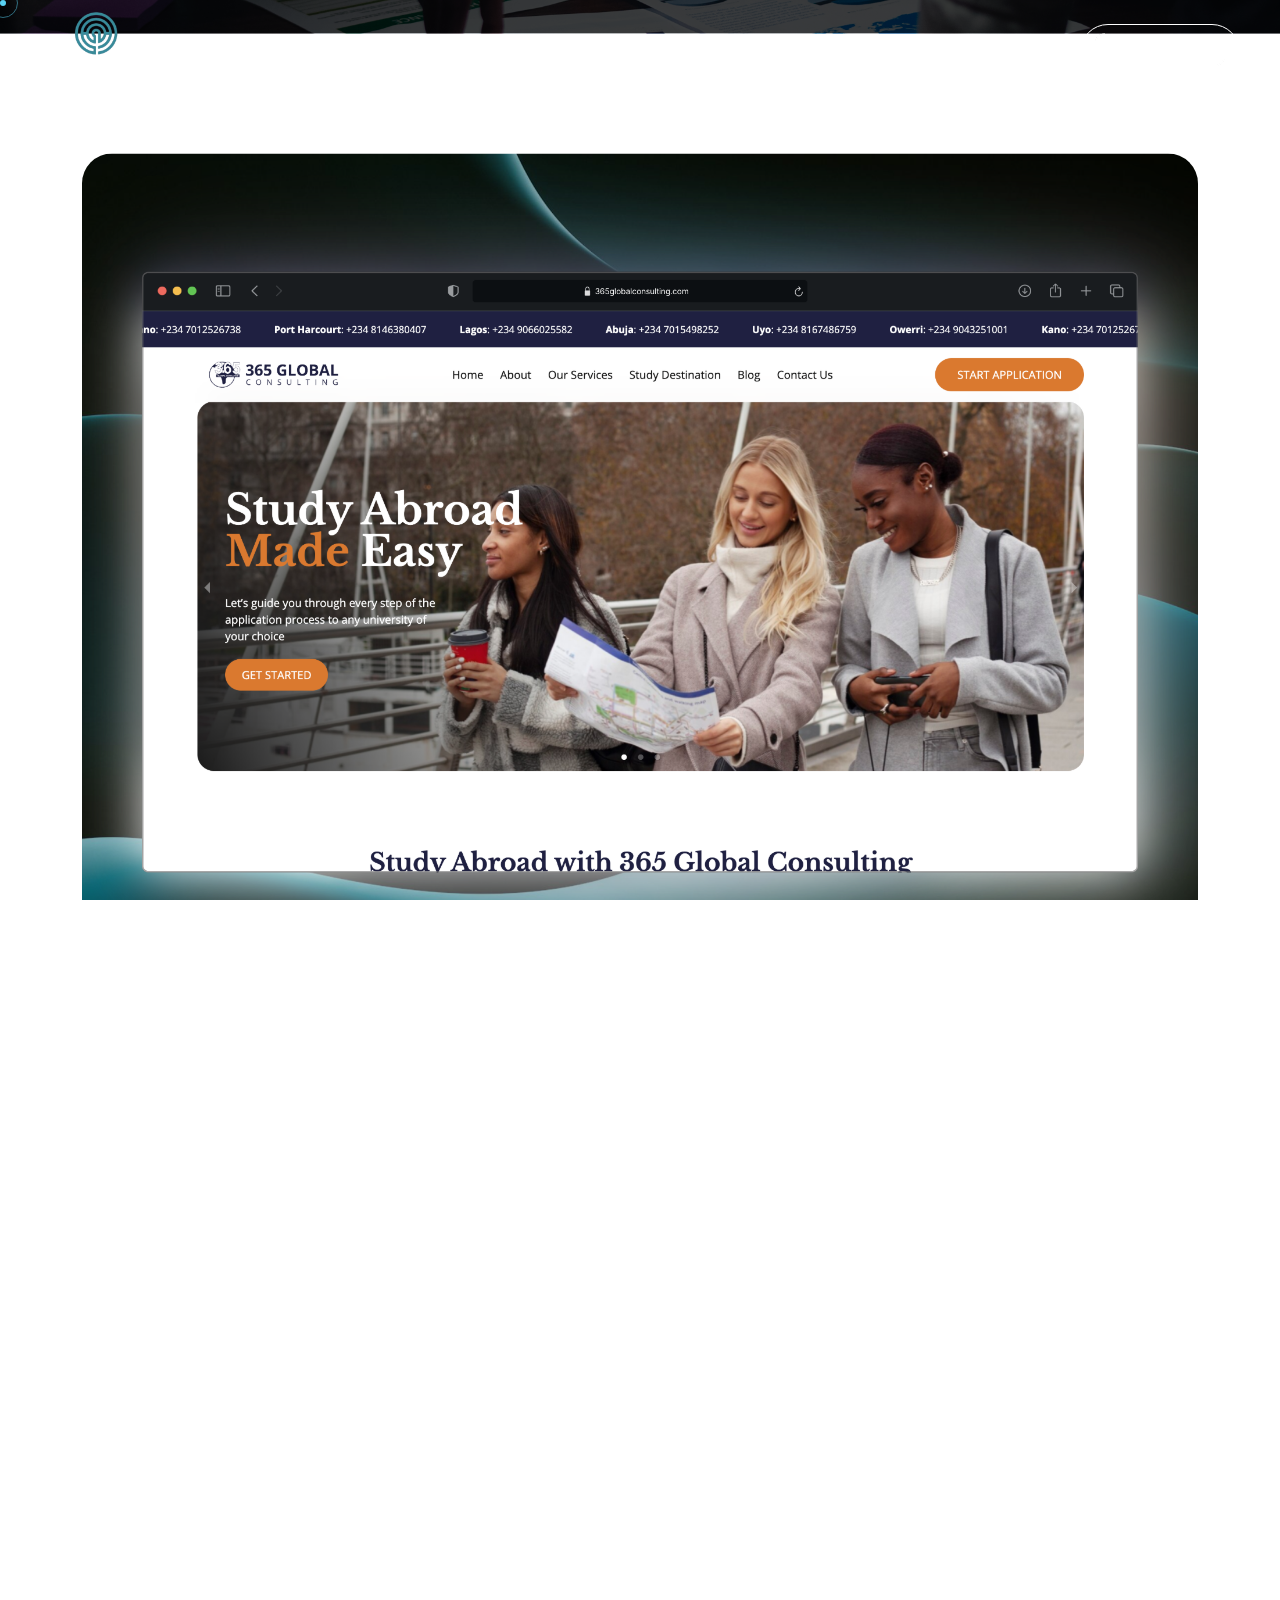
==== commit 9b09113c: "edit mobile nav, update testimonial pictures." ====
--- a/365global.html
+++ b/365global.html
@@ -106,7 +106,7 @@
                         <div class="offcanvas__top mb-5 d-flex justify-content-between align-items-center">
                             <div class="offcanvas__logo">
                                 <a href="index.html">
-                                    <img src="assets/img/logo/black-logo.svg" alt="logo-img">
+                                    <img src="assets/img/logo/web-logo.svg" alt="logo-img">
                                 </a>
                             </div>
                             <div class="offcanvas__close">
@@ -117,7 +117,7 @@
                         </div>
                         <h3 class="offcanvas-title">About Us</h3>
                         <p>
-                            The argument in favor of using filler text goes something like this: If you use arey real content in the Consulting Process anytime you reachtent
+                            At Labyrinth web studio, we’re passionate about building websites that don’t just look great but deliver real results. With years of experience in web design and development, we’re committed to turning your ideas into powerful digital solutions.
                         </p>
                         <div class="social-icon d-flex align-items-center">
                             <a href="#"><i class="fab fa-facebook-f"></i></a>
@@ -133,20 +133,20 @@
                                     <span>
                                         Address:
                                     </span>
-                                    7300-7398 Colonial Rd,
-                                    Brooklyn, NY 11209
+                                    Lekki,
+                                    Lagos, Nigeria
                                 </li>
                                 <li>
                                     <span>
                                         Call Us:
                                     </span>
-                                    <a href="tel:+00012345688">+000 123 456 88</a>
+                                    <a href="tel:+2349069067105">+234 9069067105</a>
                                 </li>
                                 <li>
                                     <span>
                                         Email:
                                     </span>
-                                    <a href="mailto:info@example.com">info@example.com</a>
+                                    <a href="mailto:labyrinthwebstudio@gmail.com">labyrinthwebstudio@gmail.com</a>
                                 </li>
                             </ul>
                         </div>
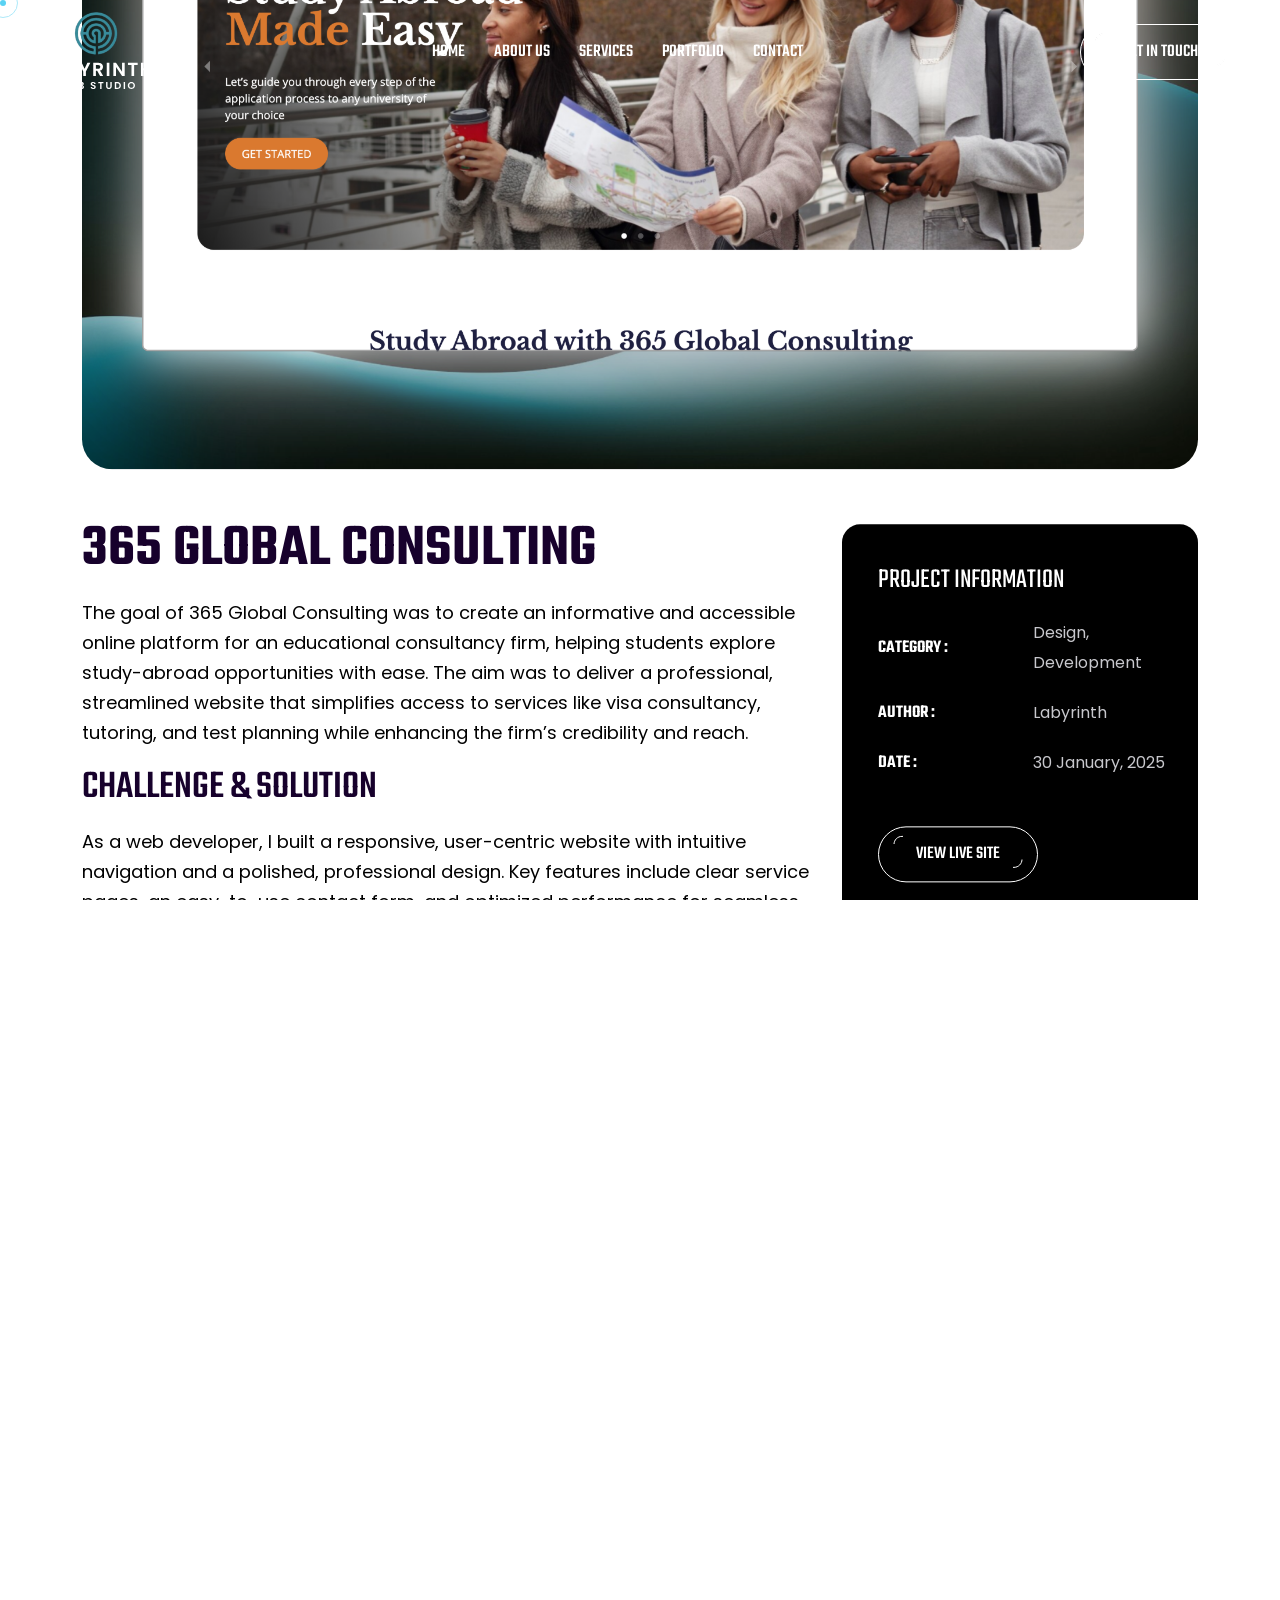
==== commit b6ab02b4: "add new projects, taptap and mended men" ====
--- a/365global.html
+++ b/365global.html
@@ -307,7 +307,7 @@
                                                 
                                             </div> -->
                                             <div class="header-button mt-5">
-                                                <a href="https://www.365globalconsulting.com/" class="theme-btn border-white">
+                                                <a href="https://www.365globalconsulting.com/" target="_blank" rel="noreferrer" class="theme-btn border-white">
                                                     <span class="icon-1">
                                                         <img src="assets/img/icon/10.svg" alt="img">
                                                     </span>
